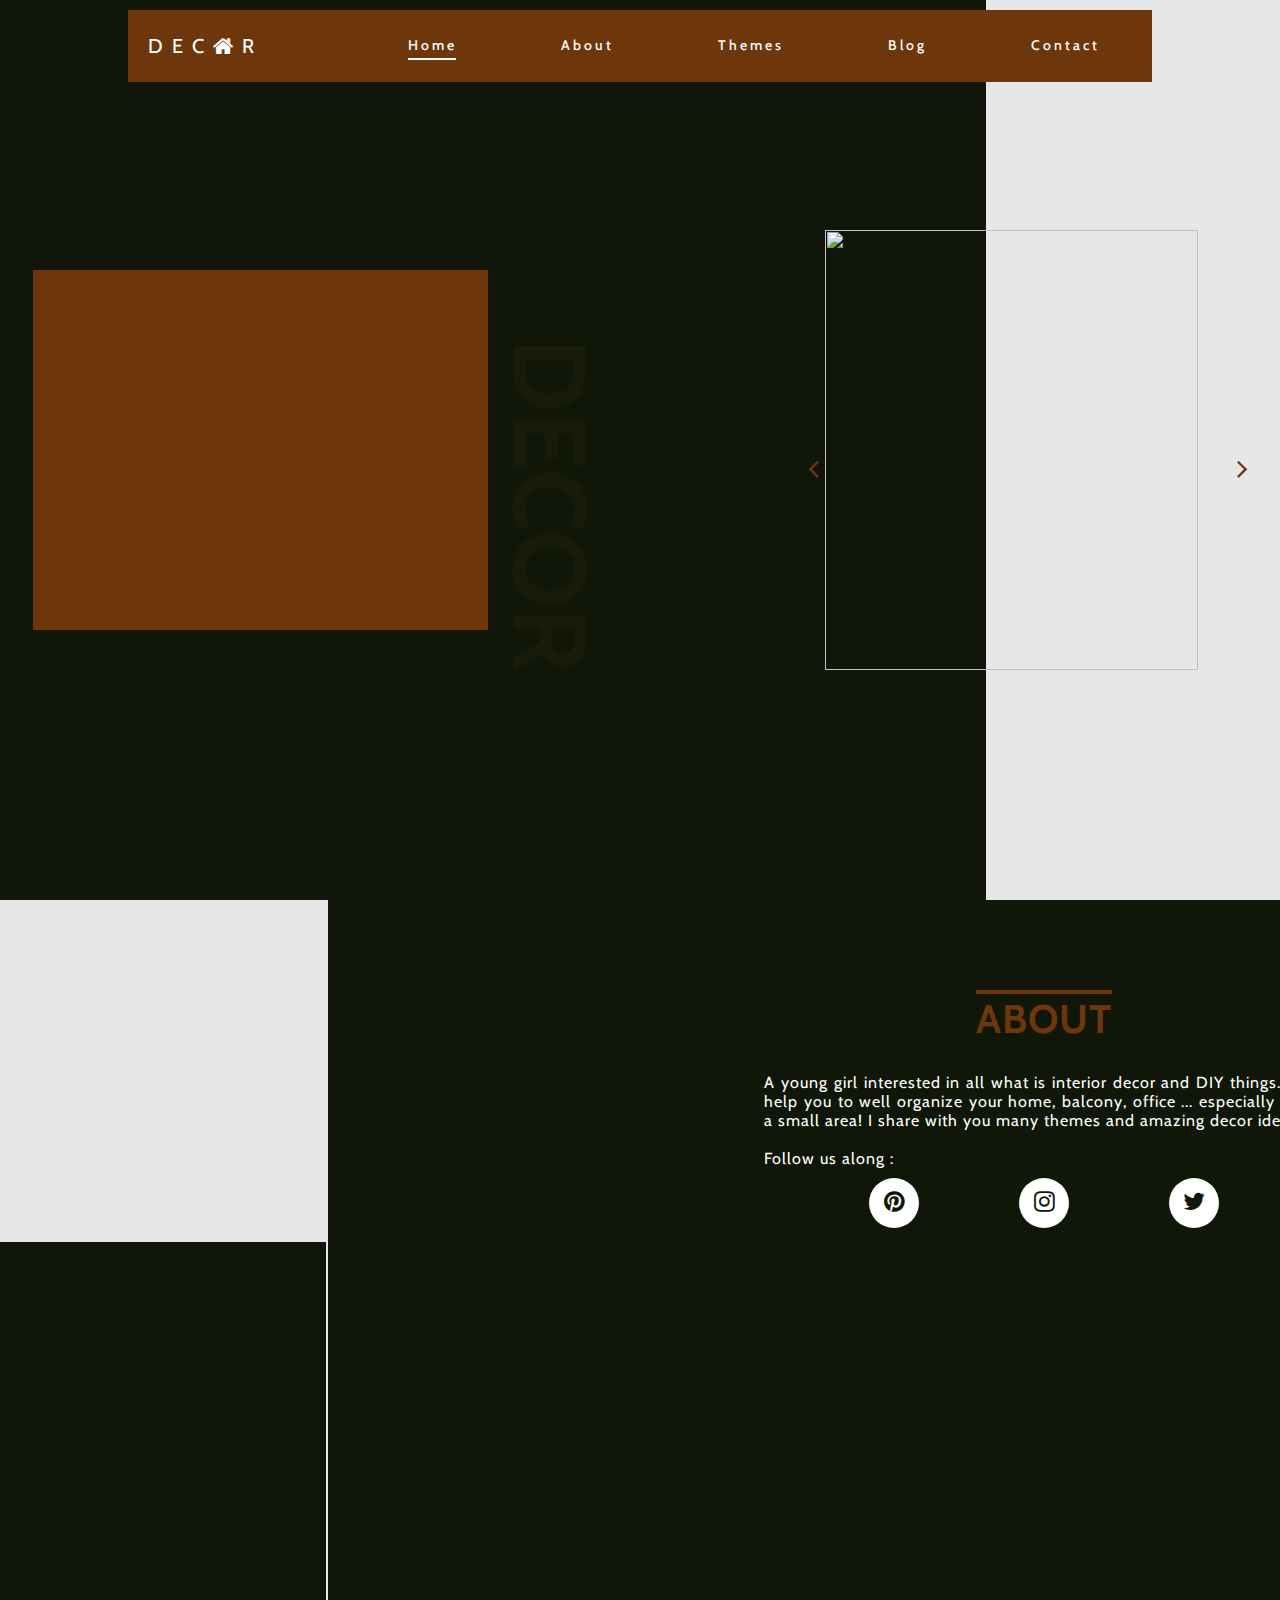
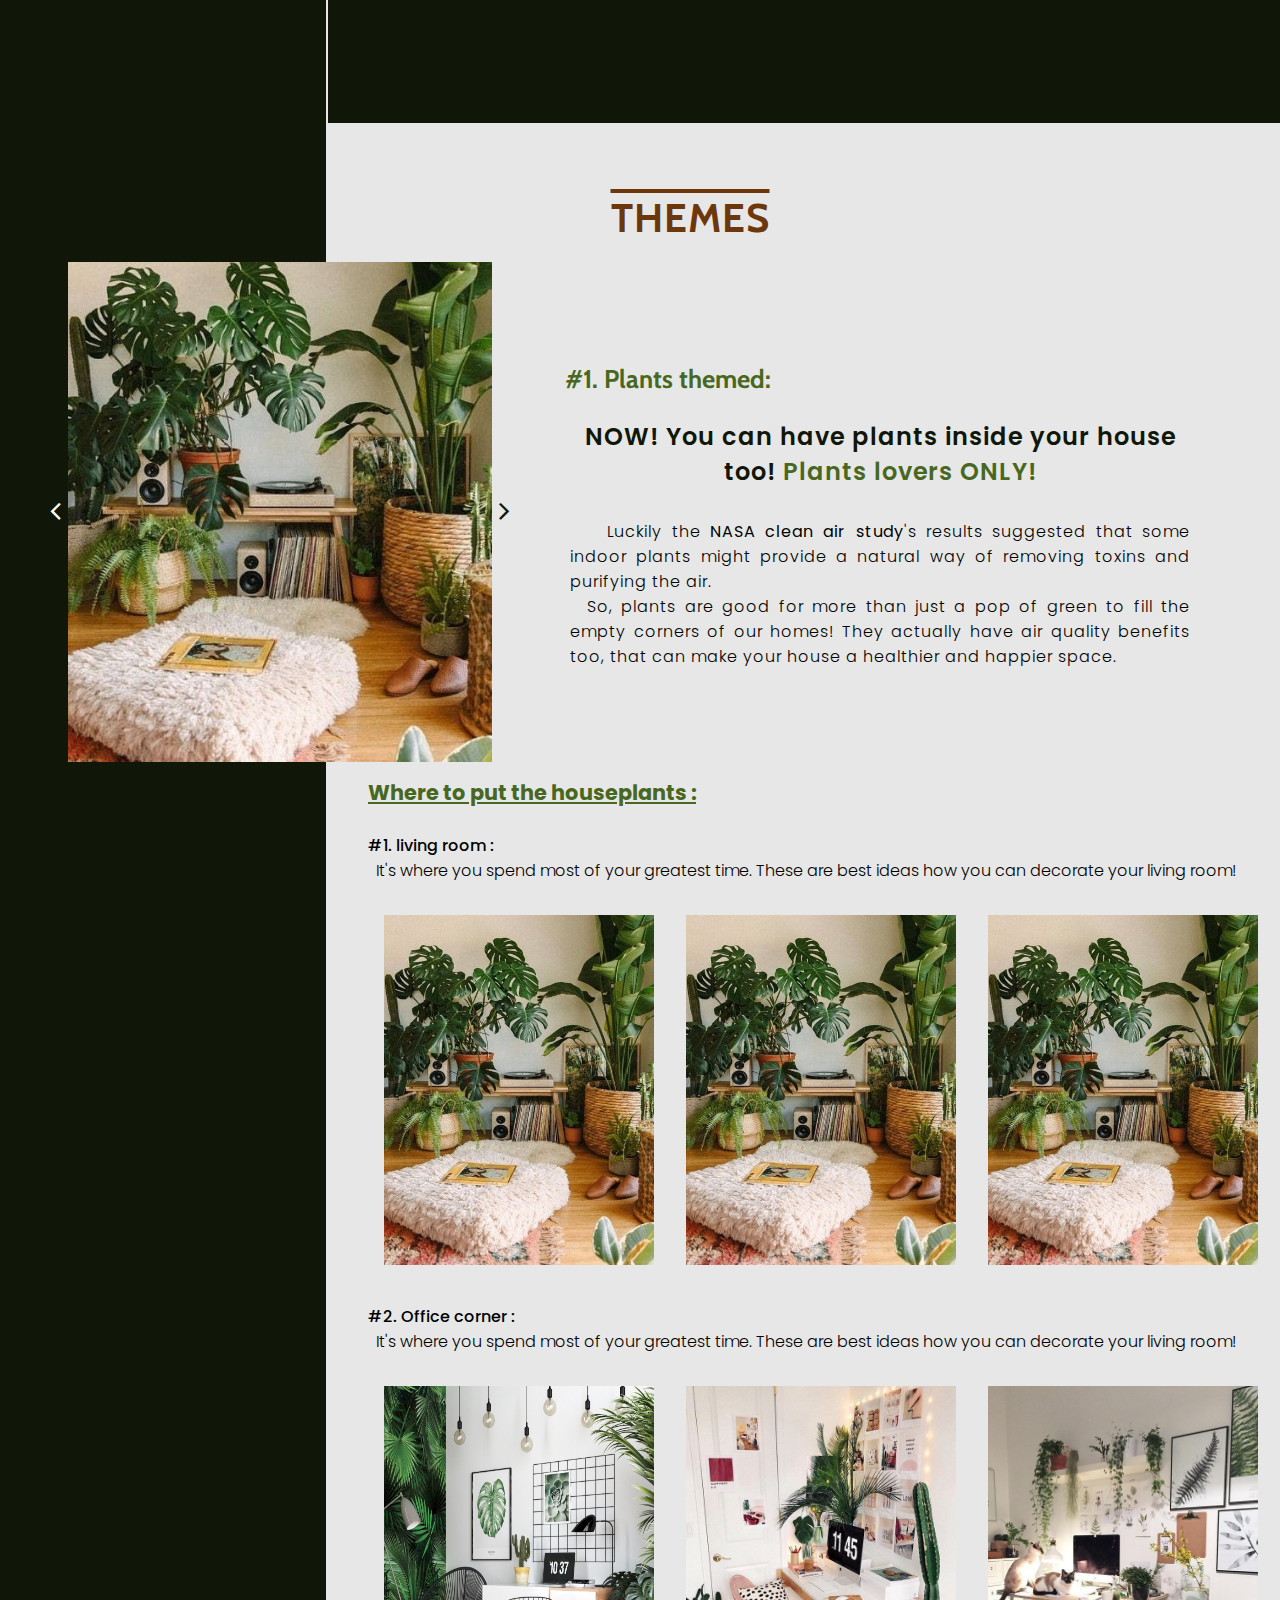
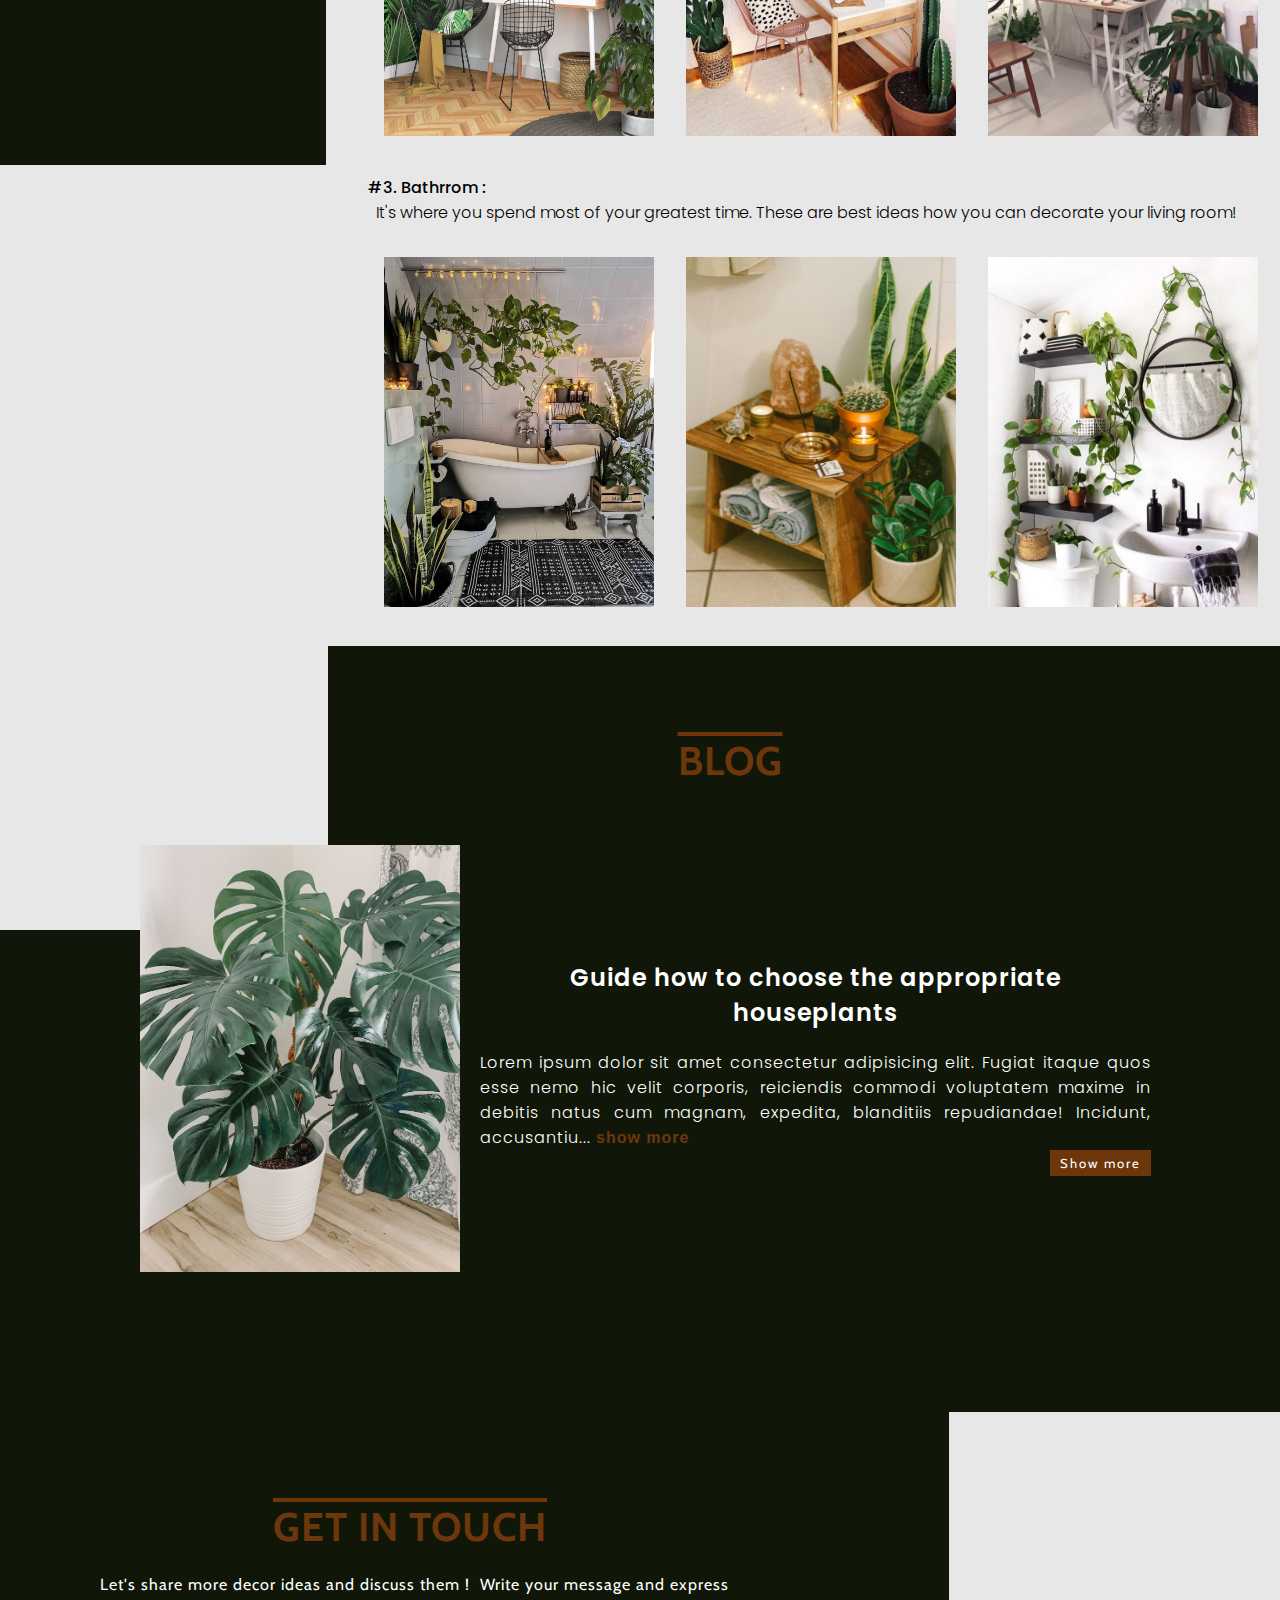
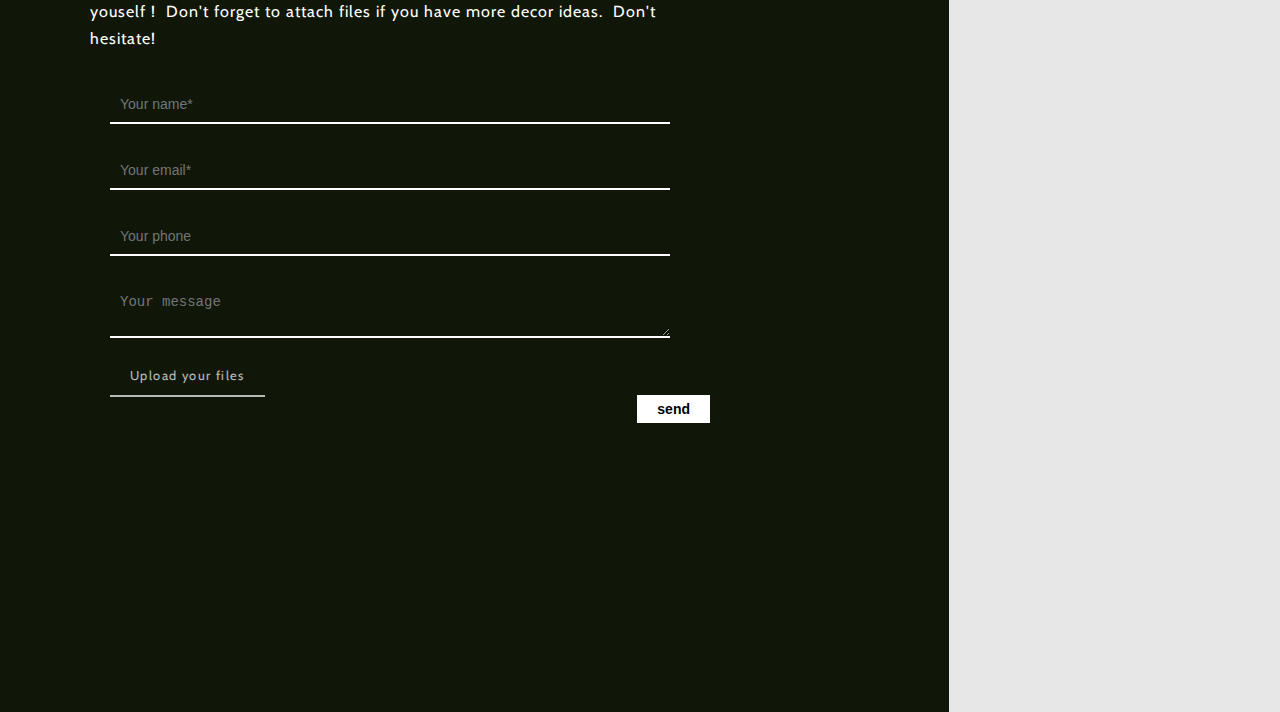
==== index.html @ 808f3af0 "new-sec" ====
<!DOCTYPE html>
<html>
    <head>
        <title>Decor it.</title>
        <meta name="viewport" content="width=devie-width, initial-scale=1">
        <link rel="stylesheet" type="text/css" href="style.css">
        <link href="https://fonts.googleapis.com/css?family=Pacifico&display=swap" rel="stylesheet">
        <script src="https://kit.fontawesome.com/a076d05399.js"></script>
        <script src="https://cdnjs.cloudflare.com/ajax/libs/jquery/3.5.1/jquery.min.js"></script>
        <link rel="stylesheet" href="https://cdnjs.cloudflare.com/ajax/libs/font-awesome/4.7.0/css/font-awesome.min.css">
      	<script src="https://unpkg.com/scrollreveal"></script>
    </head>
    <body>
      <header class="animate-top">
        <a href="index.html" class="logo">DEC<span class="fa fa-home logo2"></span>R</a>
        
        <div id="nav-bar" class="navbar">
            <ul onclick="fonction()">
                <li><a class="underlined activee" href="#home">Home</a></li>
                <li><a class="underlined" href="#about">About</a></li>
                <li><a class="underlined" href="#themes">Themes</a></li>
                <li><a class="underlined" href="#blog">Blog</a></li>
                <li><a class="underlined" href="#contact">Contact</a></li>
            </ul>
		</div>
		<div class="toggle" id="Menu" onclick="toggle()">
            <span class="one"></span>
            <span class="two"></span>
            <span class="three"></span>
            <span class="four"></span>
        </div>
    </header>
        <div class="home" id="home">
          <div class="conntainer">
            <div class="line1 line-left"></div>
        <h2 class="sub-headline"><span class="first-letter">D</span>ecor place !</span></h2>
        <div class="headline-description"><br>
          <div class="single-animation">
            <h5>Home decor | Decor Ideas</h5>
            <a href="#contact" class="bbtn cta-btn">Contact us </a>
          </div>
        </div><div class="line line-right"></div>
      </div>
          
      
      <div class="images" id="img-slider">
        <img src="images-gold/image0.jpg" alt="" class="active">
        <img src="images-gold/image1.jpg" alt="">
        <img src="images-gold/image2.jpg" alt="">
        <img src="images-gold/image3.jpg" alt="">
        <img src="images-gold/image4.jpg" alt="">
        <img src="images-gold/image5.jpg" alt="">
        <img src="images-gold/image6.jpg" alt="">
      <div class="icons">
        <ul class="NextPrev">
          <li><a href="#" onclick="nextImg();"><i class="left fa fa-angle-left" aria-hidden="true"></i></a></li>
          <li><a href="#" onclick=" PrevImg();"><i class="right fa fa-angle-right" aria-hidden="true"></i></a></li>
        </ul>
      </div>
      </div>
    </div>

    <!--About-->
    <section class="about" id="about">
      <div class="image animate-left"></div>
      <div class="Content">
          <h2 class="heading">About</h2>
          <p class="text">A young girl interested in all what is interior decor and DIY things. I can help you to well organize your home, balcony, office ...
            especially if it is a small area! I share with you many themes and amazing decor ideas. <br> <br> Follow us along :</p>
      
            <div class="social-media">
              <li><a href="https://www.pinterest.com/nouhailabrg/"><i class="fa fa-pinterest" aria-hidden="true"></i></a></li>
              <li><a href="https://www.instagram.com/dahaappy/"><i class="fa fa-instagram" aria-hidden="true"></i></a></li>
              <li><a href="https://twitter.com/NBerreguig"><i class="fa fa-twitter" aria-hidden="true"></i></a></li>
           </div></div>
    </section>

    
    <section class="theme" id="themes">
      <h2 class="heading">Themes</h2>
      <div class="firsttheme">
      <div class="images" id="imageslider">
        <img src="plants/plant0.jpg" alt="" class="active mySlides">
        <img src="plants/plant1.jpg" alt="" class=" mySlides">
        <img src="plants/plant2.jpg" alt="" class=" mySlides">
        <img src="plants/plant3.jpg" alt="" class=" mySlides">
        <img src="plants/plant4.jpg" alt="" class=" mySlides">
        <img src="plants/plant5.jpg" alt="" class=" mySlides">
        <img src="plants/plant6.jpg" alt="" class=" mySlides">
        <img src="plants/plant7.jpg" alt="" class=" mySlides">
        <img src="plants/plant9.jpg" alt="" class=" mySlides">
        <img src="plants/plant13.jpg" alt="" class=" mySlides">
        <div class="icon">
          <ul class="Next-Prev">
            <li><a  onclick="plusDivs(-1)" ><i class="left fa fa-angle-left"></i></a></li>
            <li><a onclick=" plusDivs(1)"><i class="right fa fa-angle-right"></i></a></li>
          </ul>
        </div>
      </div>
      <div class="Coontent">
        <h1 class="subtitle1" style="padding: 5px; width: 34%; color: #486821; font-size: 1.6rem;">#1. Plants themed:</h1>
        <h2 class="subtitle">NOW! You can have plants inside your house too!<span style=" color: #486821;" class="plant"> Plants lovers ONLY!</span></h2>
          <p class="text">&#160;&#160;&#160; Luckily the <strong>NASA clean air study</strong>'s results suggested that some indoor plants might provide a natural way
             of removing toxins and purifying the air. <br>
            &#160; So, plants are good for more than just a pop of green to fill the empty corners of our homes!
            They actually have air quality benefits too, that can make your house a healthier and happier space.
          </p>
            <ul class="plantlist"><br><br> <strong style="color: #486821; text-decoration: underline; font-size: 1.3rem;"> Where to put the houseplants :</strong>
              <li><br>#1. living room : <br> 
                <span style="font-weight: 300;">&#160; It's where you spend most of your greatest time. These are best ideas how you can decorate your living room!<br></span>
                <div class="lroom ">
                  <div class="lroom1">
                    <a href=""><img src="plants/plant0.jpg" style="width: 270px; height: 350px;"></a>            
                  </div>
                  <div class="lroom2">
                    <a href=""><img src="plants/plant0.jpg" style="width: 270px; height: 350px;"></a>            
                  </div>
                  <div class="lroom3">
                    <a href=""><img src="plants/plant0.jpg" style="width: 270px; height: 350px;"></a>            
                  </div>
              </div>
              </li>
              <li>#2. Office corner : <br>
                <span style="font-weight: 300;">&#160; It's where you spend most of your greatest time. These are best ideas how you can decorate your living room!<br></span>
                <div class="oroom ">
                  <div class="lroom1">
                    <a href="office/office0.jpg"><img src="office/office0.jpg" style="width: 270px; height: 350px;"></a>            
                  </div>
                  <div class="lroom2">
                    <a href="office/office1.jpg"><img src="office/office1.jpg" style="width: 270px; height: 350px;"></a>            
                  </div>
                  <div class="lroom3">
                    <a href="office/office2.jpg"><img src="office/office2.jpg" style="width: 270px; height: 350px;"></a>            
                  </div>
              </div>
              </li>
              <li>#3. Bathrrom : <br>
                <span style="font-weight: 300;">&#160; It's where you spend most of your greatest time. These are best ideas how you can decorate your living room!<br></span>
                <div class="broom ">
                  <div class="lroom1">
                    <a href=""><img src="broom/broom0.jpg" style="width: 270px; height: 350px;"></a>            
                  </div>
                  <div class="lroom2">
                    <a href=""><img src="broom/broom1.jpg" style="width: 270px; height: 350px;"></a>            
                  </div>
                  <div class="lroom3">
                    <a href=""><img src="broom/broom2.png" style="width: 270px; height: 350px;"></a>            
                  </div>
               </div>
              </li>
            </ul>
           </div>
           <div class="image animate-right"></div></div>
    </section>

    <section class="blog" id="blog">
      <h2 class="heading">Blog</h2>
      
        <div class="containerr">
        
        <div class="contentt animate-left">			
          <img src="plants/plant-bg.jpg" alt="IMAGE" class="img-responsive">
        </div>
          <div class="blogtxt">
            <h1 class="subtitle" style="color: white; left:0;">Guide how to choose the appropriate houseplants</h1>
          <h4> Lorem ipsum dolor sit amet consectetur adipisicing elit. Fugiat itaque quos esse nemo hic velit corporis, reiciendis commodi voluptatem maxime in
             debitis natus cum magnam, expedita, blanditiis repudiandae! Incidunt, accusantiu... <a class="sent" onclick="popup()" style="font-weight: 800;">show more</a> </h4>
             <a class="boutton" href="#blog" onclick="popup()" id="showmore">Show more</a>
            </div>
      </div>
      <div class="modal-bg">
      <div id="popup">
        <div class="section-subtitle1">Choose the best houseplants</div>		
        <img src="plants/plant-bg.jpg" alt="IMAGE" class="popup-img">
        <p>Lorem ipsum dolor sit amet, consectetur adipisicing elit. Nihil repudiandae minus reiciendis illum quaerat odio totam sint distinctio similique aut.</p><br>
        <a class="boutton modal-close" href="#blog" onclick="popup()">CLOSE</a>
      </div></div>       
    </section>


    <section class="contact" id="contact">
      <div class="content">
          <h2 class="heading">Get in touch</h2>
          <span class="fileTxt">Let's share more decor ideas and discuss them !&#160; Write your message and express youself ! &#160;Don't forget to attach files if you have more decor ideas.&#160;&#160;Don't hesitate! </span>
          <form class="contact-form" action="index.html" method="POST">
            <input type="text" class="contact-form-text" placeholder="Your name*" required>
            <input type="email" class="contact-form-text" placeholder="Your email*" required>
            <input type="tel" class="contact-form-text" placeholder="Your phone">
            <textarea class="contact-form-text" placeholder="Your message" required></textarea>
            <input type="file" class="btnn" required>
            <a href="#0" class="btn btn-info btn-sm remove">
            <span class="glyphicon glyphicon-upload"></span> Upload your files</a>
            <input type="submit" class="contact-form-btn" value="send">
          </form></div>
      <div class="image animate-right"></div>
    </section>


    <script src=script.js></script>      
    </body>    
</html>
---- style.css ----
@import url('https:////fonts.googleapis.com/css2?family=Poppins:wght@300;400;500;600;700&display=swap');
@import url('https://fonts.googleapis.com/css2?family=Changa&display=swap');
@import url('https://fonts.googleapis.com/css2?family=Meddon&display=swap');
@import url("https://fonts.googleapis.com/css?family=Cabin|Herr+Von+Muellerhoff|Source+Sans+Pro:400,900&display=swap");
*{
    padding: 0;
    margin: 0;
    text-decoration: none;
    list-style: none;
}
:root{
    --main-font-color: white;
    --dark-color:#101708;
    --secondary-font-color:#6d370b ;
}
body{
    background-color: var(--dark-color);
    overflow-x: hidden;
    font-family: 'Cabin',sans-serif;
    color: white;
}

header{
z-index: 1500;
position: fixed;
width: 80%;
display: flex;
justify-content: space-between;
align-items: center;
background-color: var(--secondary-font-color);
height: 8vh;
top: 10px;
left: 10%;
}
header .logo{
  text-align: center;
  margin-left: 20px;
  cursor: pointer;
  color: white;
  text-transform: uppercase;
  letter-spacing: 9px;
  padding-right: 50px;
  display: flex;
  font-size: 20px;
}
header .logo .fa{
  text-align: center;
  color: #fff;
  letter-spacing: 9px;
  display: flex;
  font-size: 22px;
  align-items: center;
  animation: spin 2s infinite;
}
header .toggle{
  visibility: hidden;
  display: none;
}
header .toggle span{
    position: absolute;
    width: 50px;
    height: 3px;
    transition: 0.3s;
  }
  header .toggle .one{
  width: 15px;
  background: white;
  }
  header .toggle .three{
      background:  black;
      width: 25px;
      }
  header .toggle .four{
    width: 40px;
    background-color: white;
  }
header .toggle .one{
    top: 0;
}
header .toggle .two,header .toggle .three{
    top: 16px;
}
header .toggle .four{
    top: 30px;
}
header .active .one,header .active .four{
    display: none;
}
header .active .two{
    transform:rotate(45deg);
    background: white;
}
header .active .three{
    width: 50px;
    transform:rotate(-45deg);
    background: white;
}

.navbar.active{
  transform:scale(1)
}
.navbar ul{
position: relative;
display: flex;
width: 100%;
justify-content: space-around;
padding-right: 20px;
}
.navbar ul li a{
position: relative;
color: white;
text-decoration: none;
letter-spacing: 3px;
font-size: 14px;
display: block;
font-weight: 500;
justify-content: space-around;
padding: 0 50px;
  
}
.underlined {
color: var(--secondary-font-color);
line-height: 1.8;
text-decoration: none;
background-image: linear-gradient(to right var(--secondary-font-color) 0, var(--secondary-font-color) 100%);
background-position: 50% 1.2em;
background-size: 0 50%;
background-repeat: no-repeat;
transition: .5s;
}
.underlined:hover {
background-size: 50% 100%;
background-position: 45% 0%;
transition: .5s;
color: var(--secondary-font-color);
background-image: linear-gradient(to right, white 0, white 100%);
}
.activee {
  position: relative;
}

.activee::before {
  content: " ";
  position: absolute;
  width: 48px;
  height: 1.5px;
  background-color: #fff;
  bottom: -1px;
  animation: scale 2s forwards;
}

/*home*/
.home {
    width: 100%;
    height: 100vh;
    background-size: cover;
    display: flex;
    align-items: center;
    justify-content: center;
}

.home:after{
  content: '';
  position: absolute;
  top: 0;
  right: 0;
  width: 23%;
  height: 100%;
  background: rgb(231, 231, 231);
  z-index: -2;
}

.home:before{
  content: 'DECOR';
  position: absolute;
  bottom: 37%;
  transform: rotate(90deg);
  font-size: 8vw;
  right: 44%;
  z-index: -2;
  font-weight: 700;
  color: var(--secondary-font-color);
  opacity: .1;
  animation: spiny 3s forwards;
}

.conntainer{
  background-color: var(--secondary-font-color);
  padding-left: 90px;
  padding-right: 90px;
  height: 40vh;
}

.sub-headline {
    font-size: 2.5rem;
    font-weight: 100;
    line-height: 0.5;
    letter-spacing: 2px;
    opacity: 0;
    animation: fadeDown 1s forwards;
    animation-delay: 0.5s;
    text-align: center;
}
  
.first-letter {
  color: beige;
  font-size: 5.3rem;
  text-transform: uppercase;
  font-family: "Herr Von Muellerhoff", cursive;
  font-weight: 600;
}

.line, .line1 {
    width: 100%;
    height: 0.2rem;
    background-color: white;
    position: relative;
    opacity: 0;
    animation: right .2s forwards;
    animation-delay: 2s; 
    margin-bottom: 35px;
    margin-top: 30px;
}
  
.single-animation {
  opacity: 0;
  animation: fadeUp 1s forwards;
  animation-delay: 1.5s;
}

.headline-description h5 {
    display: flex;
    align-items: center;
    justify-content: center;
    color: white;
    font-size: .8rem;
    font-weight: 100;
    text-transform: uppercase;
    margin-bottom: .5rem;
    letter-spacing: 3px;
    margin-right: -3px;
}

.bbtn {
    display: inline-block;
    text-transform: uppercase;
    letter-spacing: 2px;
    margin-right: 2px;
}

.cta-btn {
    display: flex;
    align-content: center;
    justify-content: center;
    font-weight: 600;
    font-size: .8rem;
    background-color: white;
    padding: .5rem .3rem;
    color: var(--body-font-color);
    border-radius: 0.2rem;
    transition: background-color 0.5sec;
    color: var(--dark-color);
}
  
.cta-btn:hover,
.cta-btn:focus {
    color: var(--secondary-font-color);
    background-color: var(--dark-color);
}

.home .images{
  position: relative;
  width: 440px;
  height: 440px;
  margin-left: 20rem;
  animation:fadeUp 2s forwards ;
}
.home .images img{
  display: none;
  position: absolute;
  top: 0;
  left: 4%;
  width: 92%;
  height: 100%;
  object-fit: cover;
  transition: 0.5s;
}
.home .images .active{
  display: block;
}
.icons .NextPrev{
 position: relative;
 display: flex;
 margin-top: 50%;
 justify-content: space-between;
}
.icons .NextPrev  li{
  font-size: 30px;
  list-style: none;
  cursor: pointer;
}
.icons .NextPrev li  i{
  color: var(--secondary-font-color);
}
.icons .NextPrev li  .left:hover{
  color: #fff;
}
.icons .NextPrev li  .right:hover{
  color: #000;
}
.icons .NextPrev a li:hover{
  opacity: 0.5;
}
.icons .NextPrev li  .right{
  animation: rightx 2s infinite;
}
.icons .NextPrev li  .left{
  animation: leftx 2s infinite;
}
@media screen and (max-width:768px){
  body{
    overflow-x: hidden;
  }
  header{
    position: fixed;
    z-index: 1500;
    width: 100%;
    left: 0;
  }
  .underlined:hover{
    background-size: 0 0;
  }
  header .logo{
    font-size: 1.4rem;
    margin-left: 30px;
  }
  header .toggle{
      display: block;
      padding: 20px;
      position: fixed;
      width: 40px;
      right: 0;
      cursor: pointer;
      z-index: 1000;
      visibility: visible;
    }
  .navbar ul{
    position: relative;
    list-style: none;
    text-align: center;
    display: block;
  }
  .navbar{
    position: fixed;
    top: 50px;left: 0;right: 0;bottom: 0;
    background: var(--dark-color);
    opacity: 1;
    z-index: 1500;
    display: flex;
    justify-content: center;
    align-items: center;
    overflow-y: auto;
    transition: 0.6s;
    transform:scale(0);
    width: 100%;
    min-height: 112vh;
}
  .navbar ul li a{
    position: relative;
    text-decoration: none;
    font-size: 30px;
    padding: 25px 10px;
    color: white;
    font-weight: 700;
    text-transform: uppercase;
    display: inline-block;
}
  .navbar ul li a:before{
    content: '';
    position: absolute;
    top: 50%;
    left: 0;
    width: 100%;
    height: 30%;
    background: var(--secondary-font-color);
    transform: translateY(-10%) scaleY(0);
    transform-origin: right;
    transition:0.5s transform;
    z-index: -1;
}
  .navbar ul li a:hover:before{
    transform: translateY(-50%) scaleX(1);
    transform-origin: left;
    transition:0.5s transform;
}
  .home:before,.home:after{
  display: none;
  }
  .home{
    flex-direction: column;
    width: 100%;
    height: 120vh;
    padding: 60px;
  }
  .home .conntainer{
    background-color: transparent;
    justify-content: center;
    position: relative;
    width: 280px;
    max-height: 320px;
  }
  .home .images{
    position: relative;
    width: 100%;
    height: 450px;
    margin-left: 0rem;
 }
 .icons .NextPrev li  .left:hover,.icons .NextPrev li  .right:hover{
  color: #fff;
}
}

/**ABOUT**/

.about{
  position: relative;
  width: 100%;
  display: flex;
  padding: 74px;
}
.about:after{
  content: '';
  position: absolute;
  top: 0;
  left: 0;
  width: 23%;
  height: 100%;
  background: rgb(231, 231, 231);
  z-index: -2;
}

.about .Content{
  width: 50%;
  background: transparent;
  z-index: 1000;
  padding: 20px;
}
.heading{
  color: var(--secondary-font-color);
  font-size: 40px;
  font-weight: 800;
  letter-spacing: 1px;
  text-transform: uppercase;
  animation: scale 1s forwards;
  text-align: center;
  margin-bottom: 20px;
  text-decoration: overline;
}
.text{
  color: #fff;
  font-size: 16px;
  font-weight: 300;
  letter-spacing: 1px;
  text-align: justify;
  padding: 10px;
}
.border{
  content: '';
  width: 30%;
  height: 2px;
  background-color: #fff;
  margin-bottom: 20px;
  margin-top:-10px;
  position: relative;
  margin-left: 38vh;
}
.about .image{
  width: 70vh;
  background-image: url(images-gold/about.jpg);
  background-size: cover;
  background-position: center;
  margin-right: 90px;
  height: 75vh;
  z-index: 1;
}

.social-media {
  display: flex;
  position: relative;
  justify-content: center;
}
.social-media li a{
   height: 50px;
   width: 50px; 
   text-align: center;
   line-height: 50px;
   font-size: 20px;
   margin: 0 50px 90px;
   display: block;
   border-radius: 50%;
   position: relative;
   overflow: hidden;
   cursor: pointer;
   z-index: 1;
   background-color: white;
}
.social-media li a .fa{
  position: relative;
  color: var(--dark-color);
  transition: .5s;
  z-index: 3;
  font-size: 1.5rem;
}
.social-media li a:hover .fa{
  transform: rotateY(360deg);
  color: var(--secondary-font-color);
}
.social-media  li a:hover:before{
  top: 0;
}

@media (max-width:991px){
  .about{
    flex-direction: column;
    width: 100%;
    height: 100%;
    padding: 60px;
  }
  .about .Content{
      width: 100%;
      min-height: 400px;
      z-index: 1;
      padding: 3px;
  }
  .about .image{
    display: none;
    visibility: hidden;
  }
  .about:after{
    content: '';
    position: absolute;
    width: 100%;
    background: url(images-gold/about.jpg);
    z-index: -2;
    opacity: .2;
  }
  .border{
    margin: 0 0 10px 12vh;
    width: 35vh;
  }
  .social-media{
    justify-content: center;
    top: 2rem;
  }
}

/**First Theme**/

.theme{
  width: 100%;
  height: 100%;
  padding: 70px 20px 0 50px;
  background-color: rgb(231, 231, 231);
}
.firsttheme {
  display: flex;
}

.Coontent{
  padding: 6rem 50px 0 50px;
  width: 50%;
  align-items: center;
  justify-content: center;
}

.theme:after{
  content: '';
  position: absolute;
  width: 25.5%;
  height: 132.65rem;
  top: 77.65rem;
  left: 0;
  background: var(--dark-color);
  z-index: 1;
}

.subtitle{
  text-align: center;
  font-size: 1.5rem;
  font-weight: 600;
  color: var(--dark-color);
  font-family: 'Poppins',sans-serif;
  letter-spacing: 1px;
  padding: 20px;
}

.Coontent .text{
  color: #000;
  font-size: 1rem;
  font-weight: 300;
  text-align: justify;
  font-family: 'Poppins',sans-serif;
}

.Coontent .plantlist{
  width: 150%;
  color: #000;
  font-size: 1rem;
  font-weight: 500;
  text-align: justify;
  font-family: 'Poppins',sans-serif;
  margin-top: 3rem;
  margin-left: -12rem;
}
.Coontent .plantlist .lroom, .oroom, .broom{
  display: flex;
  margin: 2rem 0 2rem 1rem;
}


.Coontent .plantlist .lroom a{
  margin-right: 2rem;
  
}
.Coontent .plantlist .oroom a{
  margin-right: 2rem;
}
.Coontent .plantlist .broom a{
  margin-right: 2rem;
}

.firsttheme .images{
  position: relative;
  width: 460px;
  height: 500px;
  z-index: 2;
  animation:fadeUp 2s forwards ;
}
.firsttheme .images img{
  display: none;
  position: absolute;
  top: 0;
  left: 4%;
  width: 92%;
  height: 100%;
  object-fit: cover;
  transition: 0.5s;
}
.firsttheme .images .active{
  display: block;
}
.firsttheme .Coontent .heading{
  top: 0;
}
.mySlides {
  display:none;
}

.icon .Next-Prev{
  position: relative;
  display: flex;
  margin-top: 50%;
  justify-content: space-between;
 }
 .icon .Next-Prev  li{
   font-size: 30px;
   list-style: none;
   cursor: pointer;
 }
 .icon li:hover{
   color: #fff;
 }
 .icon li:hover{
   opacity: 0.5;
 }
 .icon li  .right{
   animation: rightx 2s infinite;
   color: #101708;
 }
 .icon li  .left{
   animation: leftx 2s infinite;
 }

@media screen and (max-width:768px){
  .firsttheme{
    flex-direction: column;
    width: 100%;
    height: 120vh;
    padding: 60px;
  }
  .firsttheme .Coontent{
    width: 100%;
  }
  .Coontent .heading{
    display: none;
  }
  .firsttheme:before{
    content: 'Plants theme :';
    position: relative;
    z-index: 1;
    bottom: 2rem;
    color: var(--secondary-font-color);
    font-size: 40px;
    font-weight: 800;
    letter-spacing: 1px;
    text-transform: uppercase;
    animation: scale 1s forwards;
    margin-bottom: 20px;
    text-decoration: overline; 
  }
}

/**Blog**/

.blog{
  width: 100%;
  height: 100%;
  padding: 90px;
}

.blog::before{
  content: '';
  position: absolute;
  width: 25.6%;
  left: 0;
  top: 177.65rem;
  height: 80.5rem;
  background: rgb(231, 231, 231);
  z-index: -2;
}

.containerr{
  align-items: center;
  position: relative;
  transition: 0.5s;
  padding: 20px;
  margin: 0 7rem 10px 10px;
  display: flex;
}
.containerr .contentt{
  position: relative;
  padding: 20px;
  height: 100%;
}
.containerr .contentt img{
  margin-left: auto;
  margin-right: auto;
  display: block;
  width: 20rem;
}
.containerr .blogtxt{
  width: 60%;
}
.containerr .blogtxt h4{
  margin-left: auto;
  margin-right: auto;
  text-align: justify;
  font-size: 1rem;
  width: 100%;
  letter-spacing: 1px;
  font-weight: 300;
  font-family: 'Poppins',sans-serif;
}
.contentt .boutton, .boutton{
  background-color: var(--secondary-font-color);
  padding: 5px 10px;
  color: white;
  transition: all 0.2s ease-out;
  font-size: 13px;
  letter-spacing: 2px;
  float: right;
}
.contentt .boutton:hover, .boutton:hover{
  background-color: white;
  color:var(--dark-color);
  text-decoration: none;
}

 h4, #popup p{
  text-align: left;
  font-size: 14px;
  font-family: 'Changa', sans-serif;
}


#popup{
  
  color: var(--dark-color);
  margin-top: 10%;
  z-index: 1;
  position: fixed;
  left: 50%;
  transform: translate(-50%, -50%);
  max-width: 100%;
  padding: 10px;
  background-color: white;
  visibility: hidden;
  opacity: 1;
  transition: .3s;
}

#popup.active{
  visibility: visible;
  opacity: 1;
  transition: .5s;
  z-index: 1;
}
.popup-img{
  max-width: 80%;
  display: block;
  height: 150px;
  margin-left: auto;
  margin-right: auto;
  margin-bottom: 20px;
}
.sent{
  font-size: 16px;
  font-weight: bold;
  color: var(--secondary-font-color);
  font-family: 'Noto Sans JP', sans-serif;
}
.modal-bg{
  position: fixed;
  width: 100%;
  height: 100%;
  top: 0;left: 0;
  background-color: rgba(0, 0, 0, 0.6);
  display: flex;
  justify-content: center;
  align-items: center;
  visibility: hidden;
  opacity: 0;
  transition: visibility 0sopacity .5s;
}
.bg-active{
  visibility: visible;
  opacity: 1;
  z-index: 1;
}

/**CONTACT**/

.contact{
  position: relative;
  width: 100%;
  display: flex;
  padding: 90px;
}
.contact .content{
  width: 50%;
}
.border1{
  width: 100%;
  height: 3px;
  background:white;
  margin: 3px auto;
  margin-bottom: 20px;
  text-align: center;
}
.borderr{
  width: 250px;
  height: 3px;
  background:white;
  margin: 3px auto;
  margin-bottom: 20px;
  text-align: center;
}
.contact-form{
  max-width: 800px;
  margin: auto;
  padding: 20px 20px;
  overflow: hidden;
  background-size: cover;
}
.contact-form-text{
  margin: 14px 0;
  padding: 20px 40px;
  transition: 0.5s;
  width: 90%;
  background: transparent;
  box-shadow: none;
  border: none;
  outline: none;
  padding: 10px;
  font-size: 14px;
  font-weight: 300;
  color: #fff;
  border-bottom: 2px solid #fff;
}
textarea.contact-fomr-text{
  resize: none;
  height: 120px;
}
.contact-form-btn{
  float: right;
  border: 0;
  background: white;
  color: black;
  padding: 6px 20px;
  cursor: pointer;
  transition: 0.5s;
  font-weight: bold;
  font-size: 14px;
  margin-top: 2.4rem;
}
.contact-form-btn:hover{
  background: var(--secondary-font-color);
  color: white;
}


form .btnn {
  overflow: hidden;
  cursor: pointer;
  position: absolute;
  opacity: 0;
  bottom: 8.4rem;
  cursor: pointer;
  left: 7rem;
  z-index: 10;
  padding: 10px;
  width: 100px;
  background-color: transparent;
}

.btn {
  display: block;
  position: absolute;
  padding: 12px 20px;
  background-color: transparent;
  color: white;
  cursor: pointer;
  font-size: .8rem;
  letter-spacing: 1.4px;
  border-bottom: 2px solid #fff;
  opacity: .7;
}
.btn:hover{
  background-color: white;
  color: var(--secondary-font-color);
  font-weight: 600;
}
.contact .image{
  width: 35%;
  background-image: url(images-gold/contactus.jpg);
  background-size: cover;
  background-position: center;
  margin-left: 20px;
  right: 0;
  height: 80vh;
  z-index: 1;
}
.fileTxt{
  color: #fff;
  font-size: 16px;
  letter-spacing: 1px;
  line-height: 1.7rem;
  text-align: justify;
  padding: 10px;
}
.contact::before{
  content: '';
  position: absolute;
  top: 0;
  right: 0;
  width: 35%;
  height: 100%;
  background: rgb(231, 231, 231);
  z-index: -2;
}

@media screen and (max-width:768px){
  .contact{
    flex-direction: column;
    width: 100%;
    height: 100%;
    padding: 60px;
  }
  .contact .image{
    display: none;
  }
  .contact::before{
    content: '';
    position: absolute;
    width: 100%;
    background: url(images-gold/contactus1.jpg);
    z-index: -2;
    opacity: .2;
  }
  .contact .content{
    width: 100%;
    text-align: left;
    z-index: 1;
    align-items: center;
    justify-content: center;
    padding: 15px;
  }
}

/**ANIMATION**/

@keyframes fadeUp {
    0% {
      transform: translateY(4rem);
    }
    100% {
      opacity: 1;
      transform: translateY(0rem);
    }
  }
  
  @keyframes scale {
    0% {
      transform: scale(2);
    }
    100% {
      transform: rotate(90dg);
    }
  }
  @keyframes grow {
    0% {
      width: 0;
    }
    100% {
      opacity: 1;
      width: initial;
    }
  }
  
  @keyframes spin {
    0% {
      transform: rotate(0);
    }
    100% {
      opacity: 1;
      transform: rotateX(-360deg);
    }
  }

  @keyframes spiny {
    0% {
      transform: rotate(90deg);
    }
    50% {
      opacity: .1;
      transform: rotate(-360deg);
    }
    100%{
      transform: rotate(90deg);
    }
  }
  
  @keyframes fadeDown {
    0% {
      transform: translateY(-1rem);
    }
    100% {
      opacity: 1;
      transform: translateY(0rem);
    }
  }
  @keyframes up {
    0% {
      opacity: 0;
    }
    50% {
      opacity: 1;
    }
    100% {
      opacity: 1;
      transform: translateY(-1rem);
    }
  }

  @keyframes rightx {
    0% {
      opacity: 0;
    }
    50% {
      opacity: 1;
    }
    100% {
      opacity: 1;
      transform: translateX(.3rem);
    }
  }
  @keyframes leftx {
    0% {
      opacity: 0;
    }
    50% {
      opacity: 1;
    }
    100% {
      opacity: 1;
      transform: translateX(-.3rem);
    }
  }

  @keyframes right {
    0% {
      opacity: 0.2;
      transform: translateX(-8rem);
    }
    20% {
      opacity: 1;
      transform: translateX(-6rem);
    }
    40% {
      opacity: 1;
      transform: translateX(-4rem);
    }
    60% {
      opacity: 1;
      transform: translateX(-2rem);
    }
    80% {
      opacity: 1;
      transform: translateX(-1rem);
    }
    100% {
      opacity: 1;
      transform: translateX(0rem);
    }
  }
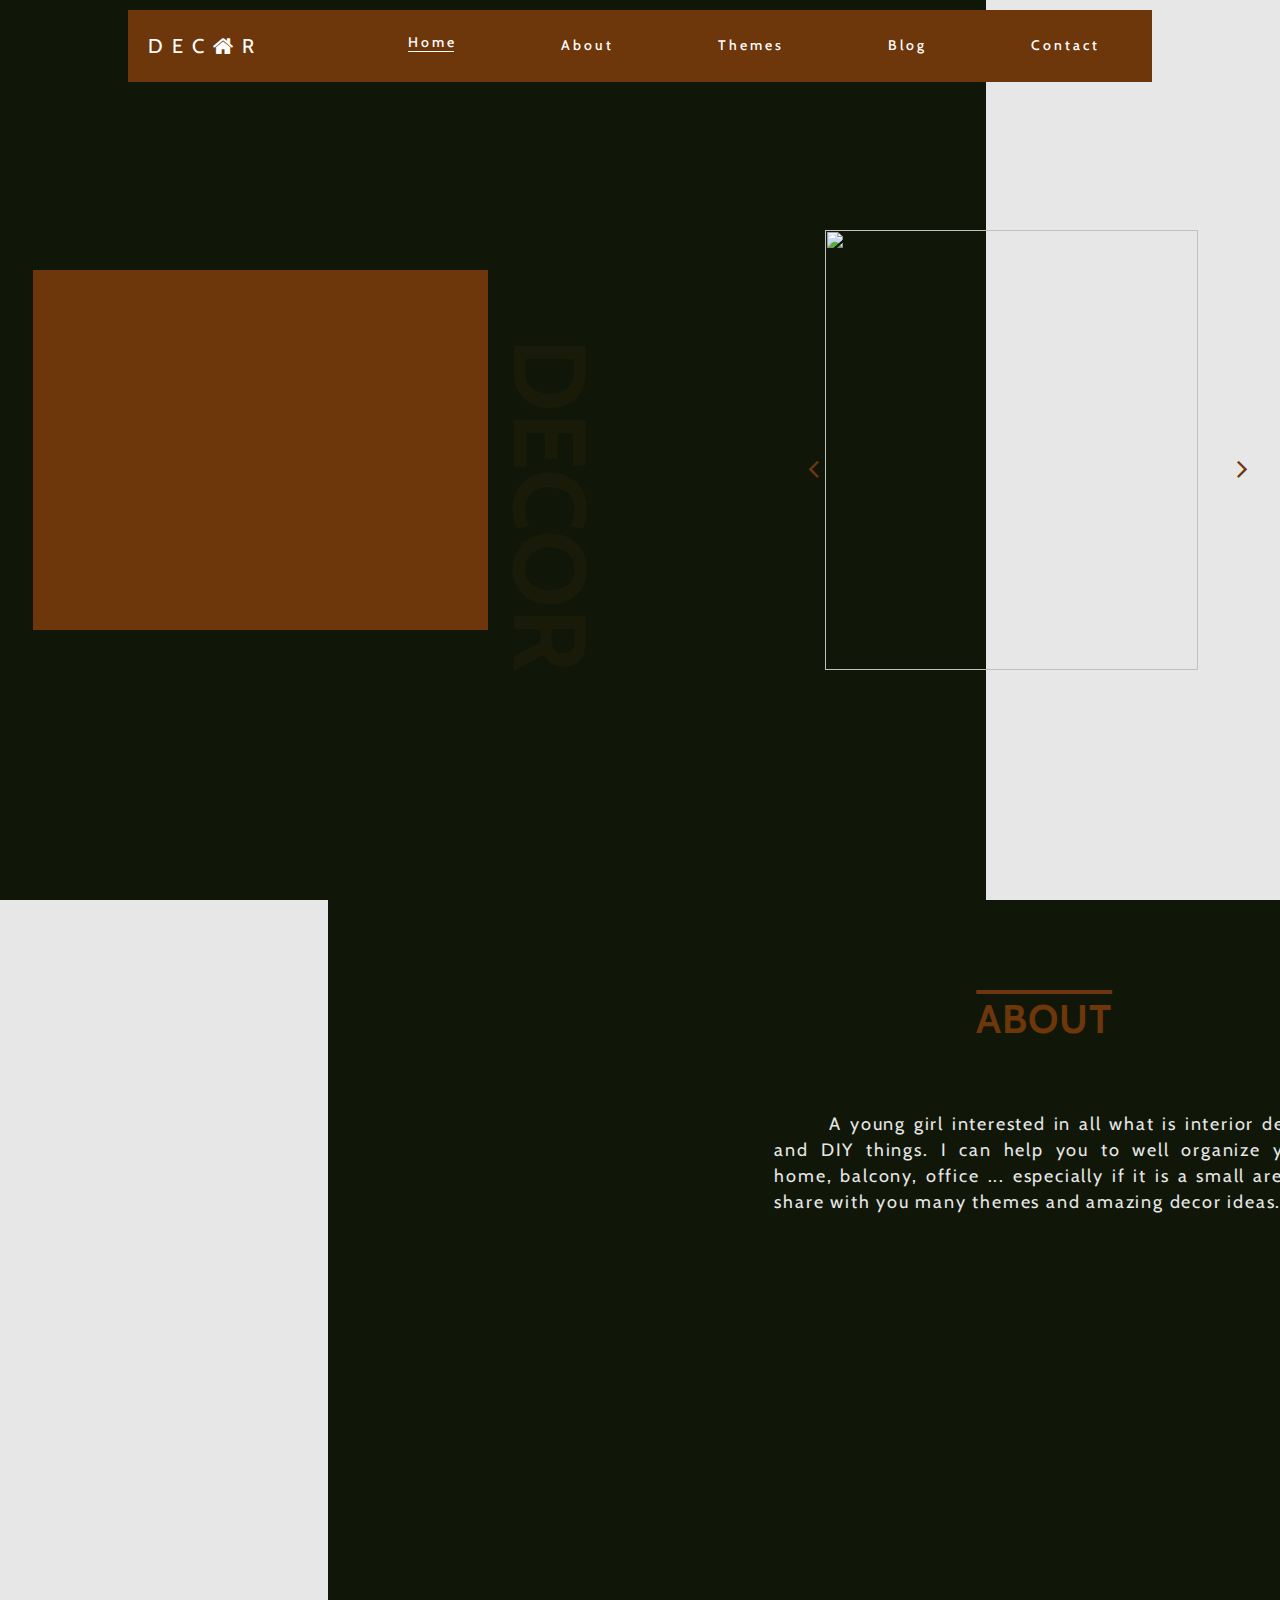
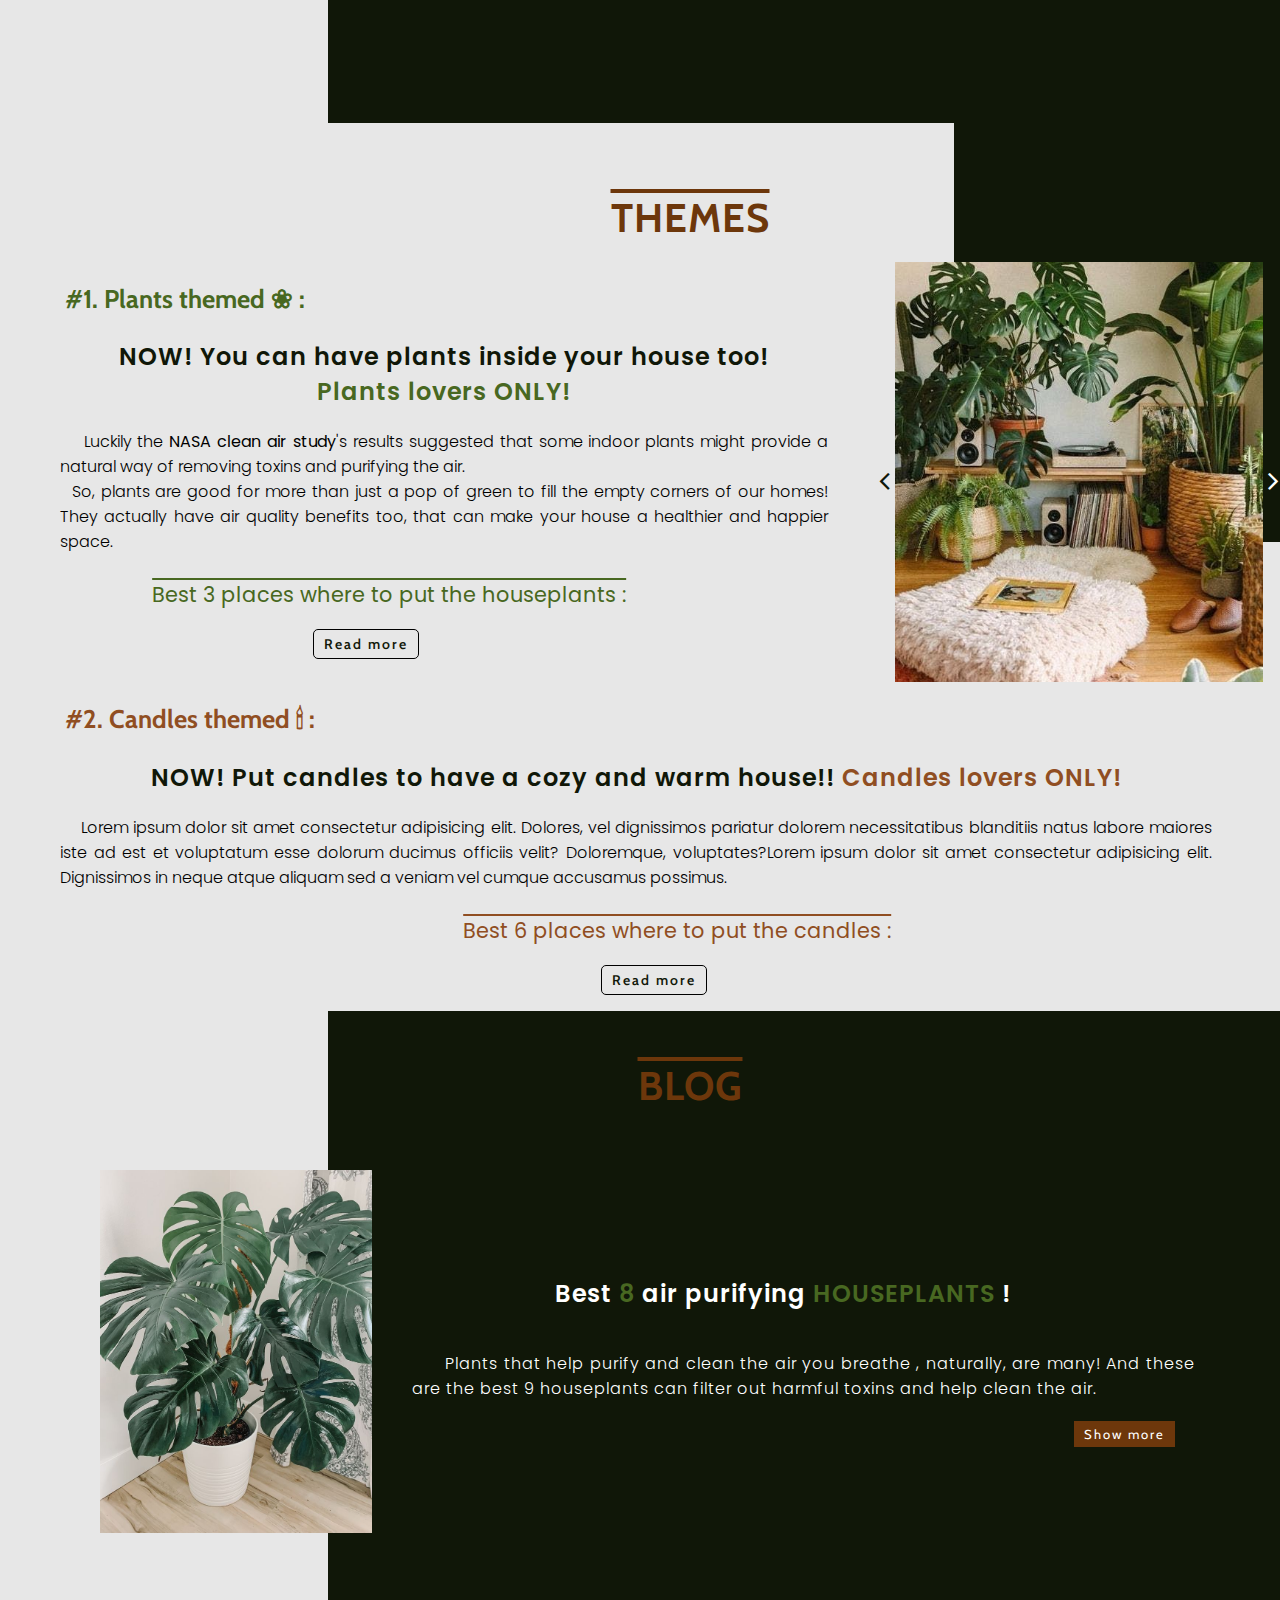
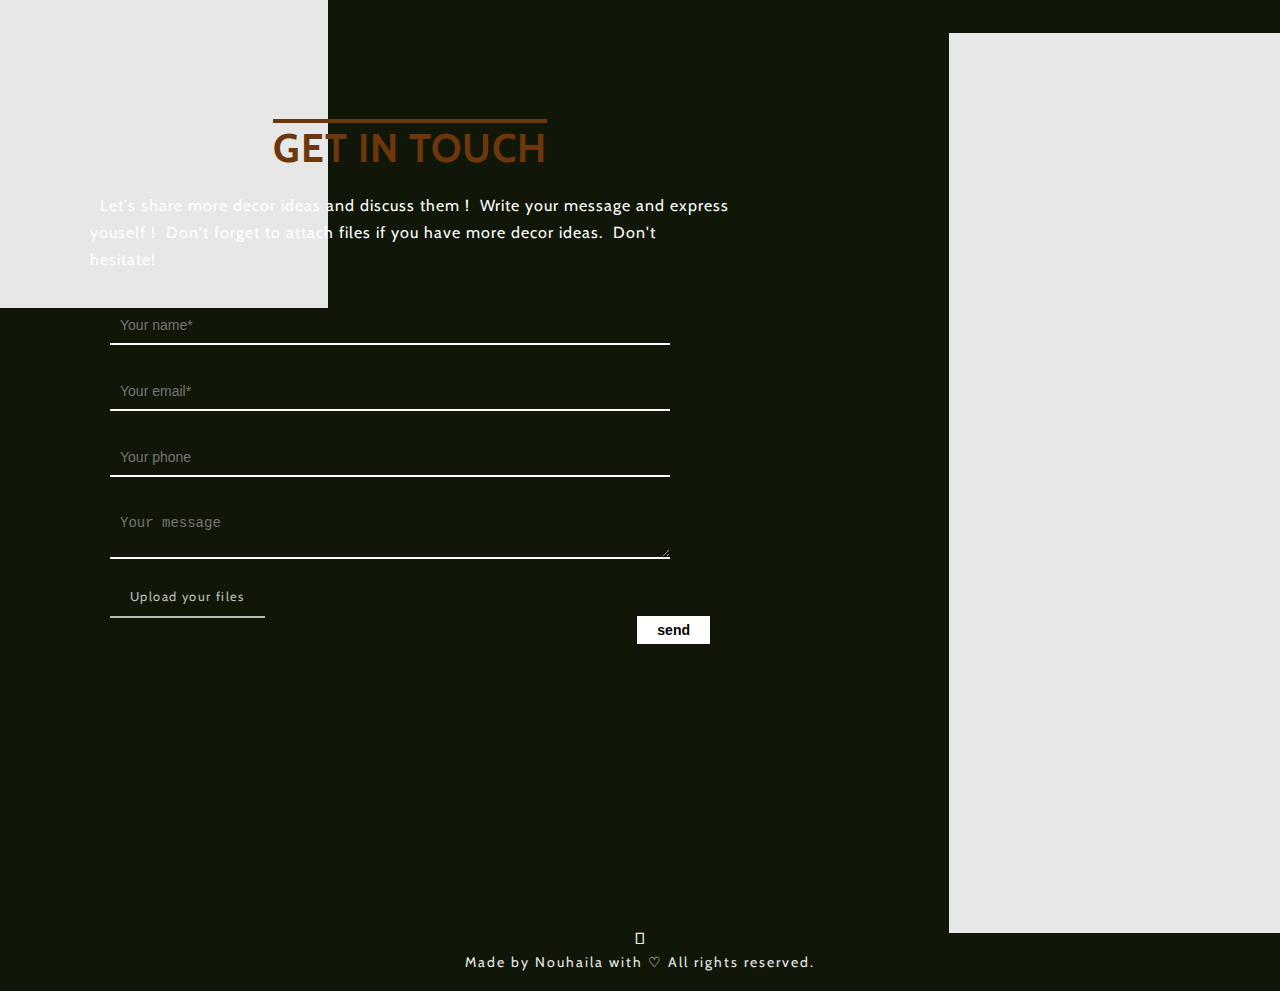
==== commit 86fbd595: "blog-theme" ====
--- a/index.html
+++ b/index.html
@@ -16,7 +16,7 @@
         
         <div id="nav-bar" class="navbar">
             <ul onclick="fonction()">
-                <li><a class="underlined activee" href="#home">Home</a></li>
+                <li><a class="activee" href="#home">Home</a></li>
                 <li><a class="underlined" href="#about">About</a></li>
                 <li><a class="underlined" href="#themes">Themes</a></li>
                 <li><a class="underlined" href="#blog">Blog</a></li>
@@ -65,92 +65,195 @@
       <div class="image animate-left"></div>
       <div class="Content">
           <h2 class="heading">About</h2>
-          <p class="text">A young girl interested in all what is interior decor and DIY things. I can help you to well organize your home, balcony, office ...
-            especially if it is a small area! I share with you many themes and amazing decor ideas. <br> <br> Follow us along :</p>
+          <p class="text">&#160;&#160;&#160; &#160;&#160;&#160;A young girl interested in all what is interior decor and DIY things. I can help you to well organize your home, balcony, office ...
+            especially if it is a small area! I share with you many themes and amazing decor ideas.<!-- <br> <br> Follow us along :</p>
       
             <div class="social-media">
               <li><a href="https://www.pinterest.com/nouhailabrg/"><i class="fa fa-pinterest" aria-hidden="true"></i></a></li>
               <li><a href="https://www.instagram.com/dahaappy/"><i class="fa fa-instagram" aria-hidden="true"></i></a></li>
               <li><a href="https://twitter.com/NBerreguig"><i class="fa fa-twitter" aria-hidden="true"></i></a></li>
-           </div></div>
+           </div>--></div>
     </section>
 
     
     <section class="theme" id="themes">
       <h2 class="heading">Themes</h2>
       <div class="firsttheme">
-      <div class="images" id="imageslider">
-        <img src="plants/plant0.jpg" alt="" class="active mySlides">
-        <img src="plants/plant1.jpg" alt="" class=" mySlides">
-        <img src="plants/plant2.jpg" alt="" class=" mySlides">
-        <img src="plants/plant3.jpg" alt="" class=" mySlides">
-        <img src="plants/plant4.jpg" alt="" class=" mySlides">
-        <img src="plants/plant5.jpg" alt="" class=" mySlides">
-        <img src="plants/plant6.jpg" alt="" class=" mySlides">
-        <img src="plants/plant7.jpg" alt="" class=" mySlides">
-        <img src="plants/plant9.jpg" alt="" class=" mySlides">
-        <img src="plants/plant13.jpg" alt="" class=" mySlides">
-        <div class="icon">
-          <ul class="Next-Prev">
-            <li><a  onclick="plusDivs(-1)" ><i class="left fa fa-angle-left"></i></a></li>
-            <li><a onclick=" plusDivs(1)"><i class="right fa fa-angle-right"></i></a></li>
-          </ul>
-        </div>
-      </div>
       <div class="Coontent">
-        <h1 class="subtitle1" style="padding: 5px; width: 34%; color: #486821; font-size: 1.6rem;">#1. Plants themed:</h1>
+        <h1 class="subtitle1" style="padding: 5px; width: 34%; color: #486821; font-size: 1.6rem;">#1. Plants themed &#10048; :</h1>
         <h2 class="subtitle">NOW! You can have plants inside your house too!<span style=" color: #486821;" class="plant"> Plants lovers ONLY!</span></h2>
           <p class="text">&#160;&#160;&#160; Luckily the <strong>NASA clean air study</strong>'s results suggested that some indoor plants might provide a natural way
              of removing toxins and purifying the air. <br>
             &#160; So, plants are good for more than just a pop of green to fill the empty corners of our homes!
             They actually have air quality benefits too, that can make your house a healthier and happier space.
-          </p>
-            <ul class="plantlist"><br><br> <strong style="color: #486821; text-decoration: underline; font-size: 1.3rem;"> Where to put the houseplants :</strong>
+            <br><br> <strong style="color: #486821; text-decoration: overline; font-size: 1.3rem;margin-left: 12%"> Best 3 places where to put the houseplants :</strong>
+          </p><br>
+            <ul class="plantlist more">
               <li><br>#1. living room : <br> 
                 <span style="font-weight: 300;">&#160; It's where you spend most of your greatest time. These are best ideas how you can decorate your living room!<br></span>
-                <div class="lroom ">
+                <div class="lroom" style="width: 125%;">
                   <div class="lroom1">
-                    <a href=""><img src="plants/plant0.jpg" style="width: 270px; height: 350px;"></a>            
+                    <a href="plants/plant0.jpg" target="_blank"><img src="plants/plant0.jpg" style="width: 270px; height: 350px;"></a>            
                   </div>
                   <div class="lroom2">
-                    <a href=""><img src="plants/plant0.jpg" style="width: 270px; height: 350px;"></a>            
-                  </div>
-                  <div class="lroom3">
-                    <a href=""><img src="plants/plant0.jpg" style="width: 270px; height: 350px;"></a>            
-                  </div>
+                    <a href="plants/plant0.jpg" target="_blank"><img src="plants/plant0.jpg" style="width: 270px; height: 350px;"></a>            
+                  </div>
+                  <div class="lroom3 more">
+                    <a href="plants/plant0.jpg" target="_blank"><img src="plants/plant0.jpg" style="width: 270px; height: 350px;"></a>            
+                  </div><button class="read">+(1)</button><a href="https://www.pinterest.com/nouhailabrg/plants-theme/" class="morebtn">Show more <i class="fa fa-pinterest"></i></a>
               </div>
               </li>
               <li>#2. Office corner : <br>
-                <span style="font-weight: 300;">&#160; It's where you spend most of your greatest time. These are best ideas how you can decorate your living room!<br></span>
-                <div class="oroom ">
+                <span style="font-weight: 300;">&#160; It's where you work and wher you produce more creativity, so you need a clean air to help you relax and spend 
+                  more time working. These are best ideas how you can decorate your office room!<br></span>
+                <div class="oroom" style="width: 125%;">
                   <div class="lroom1">
-                    <a href="office/office0.jpg"><img src="office/office0.jpg" style="width: 270px; height: 350px;"></a>            
+                    <a href="office/office0.jpg" target="_blank"><img src="office/office0.jpg" style="width: 270px; height: 350px;"></a>            
                   </div>
                   <div class="lroom2">
-                    <a href="office/office1.jpg"><img src="office/office1.jpg" style="width: 270px; height: 350px;"></a>            
-                  </div>
-                  <div class="lroom3">
-                    <a href="office/office2.jpg"><img src="office/office2.jpg" style="width: 270px; height: 350px;"></a>            
-                  </div>
+                    <a href="office/office1.jpg" target="_blank"><img src="office/office1.jpg" style="width: 270px; height: 350px;"></a>            
+                  </div>
+                  <div class="lroom3 more">
+                    <a href="office/office2.jpg" target="_blank"><img src="office/office2.jpg" style="width: 270px; height: 350px;"></a>            
+                  </div><button class="read">+(1)</button><a href="https://www.pinterest.com/nouhailabrg/plants-theme/" class="morebtn">Show more <i class="fa fa-pinterest"></i></a>
               </div>
               </li>
               <li>#3. Bathrrom : <br>
-                <span style="font-weight: 300;">&#160; It's where you spend most of your greatest time. These are best ideas how you can decorate your living room!<br></span>
-                <div class="broom ">
+                <span style="font-weight: 300;">&#160; The place where you take a break and get your body clean , add some plants so you can clean the air you breathe too.So, These are best ideas how you can decorate your living room!<br></span>
+                <div class="broom " style="width: 125%;">
                   <div class="lroom1">
-                    <a href=""><img src="broom/broom0.jpg" style="width: 270px; height: 350px;"></a>            
+                    <a href="broom/broom0.jpg" target="_blank"><img src="broom/broom0.jpg" style="width: 270px; height: 350px;"></a>            
                   </div>
                   <div class="lroom2">
-                    <a href=""><img src="broom/broom1.jpg" style="width: 270px; height: 350px;"></a>            
-                  </div>
-                  <div class="lroom3">
-                    <a href=""><img src="broom/broom2.png" style="width: 270px; height: 350px;"></a>            
-                  </div>
+                    <a href="broom/broom1.jpg" target="_blank"><img src="broom/broom1.jpg" style="width: 270px; height: 350px;"></a>            
+                  </div>
+                  <div class="lroom3 more">
+                    <a href="broom/broom2.png" target="_blank"><img src="broom/broom2.png" style="width: 270px; height: 350px;"></a>            
+                  </div><button class="read">+(1)</button><a href="https://www.pinterest.com/nouhailabrg/plants-theme/" class="morebtn">Show more <i class="fa fa-pinterest"></i></a>
                </div>
               </li>
             </ul>
+            <button class="read" style="margin-left: 33%;
+  margin-bottom: 1rem;">Read more</button>
+          </div>
+          
+            <div class="images" id="imageslider">
+              <img src="plants/plant0.jpg" alt="" class="active mySlides">
+              <img src="plants/plant1.jpg" alt="" class=" mySlides">
+              <img src="plants/plant2.jpg" alt="" class=" mySlides">
+              <img src="plants/plant3.jpg" alt="" class=" mySlides">
+              <img src="plants/plant4.jpg" alt="" class=" mySlides">
+              <img src="plants/plant5.jpg" alt="" class=" mySlides">
+              <img src="plants/plant6.jpg" alt="" class=" mySlides">
+              <img src="plants/plant7.jpg" alt="" class=" mySlides">
+              <img src="plants/plant9.jpg" alt="" class=" mySlides">
+              <img src="plants/plant13.jpg" alt="" class=" mySlides">
+              <div class="icon">
+                <ul class="Next-Prev">
+                  <li><a  onclick="plusDivs(-1)" ><i class="left fa fa-angle-left"></i></a></li>
+                  <li><a onclick=" plusDivs(1)"><i class="right fa fa-angle-right"></i></a></li>
+                </ul>
+              </div>
+            </div>
            </div>
-           <div class="image animate-right"></div></div>
+           <div class="secondtheme">
+            <div class="Coontent">
+              <h1 class="subtitle1" style="padding: 5px; width: 34%; color: #904e22; font-size: 1.6rem;">#2. Candles themed &#x1F56F; :</h1>
+              <h2 class="subtitle">NOW! Put candles to have a cozy and warm house!!<span style=" color: #904e22;" class="plant"> Candles lovers ONLY!</span></h2>
+                <p class="text">&#160;&#160;&#160; Lorem ipsum dolor sit amet consectetur adipisicing elit. Dolores, vel dignissimos pariatur dolorem necessitatibus blanditiis 
+                  natus labore maiores iste ad est et voluptatum esse dolorum ducimus officiis velit? Doloremque, voluptates?Lorem ipsum dolor sit amet consectetur adipisicing 
+                  elit. Dignissimos in neque atque aliquam sed a veniam vel cumque accusamus possimus.
+                  <br><br> <strong style="color: #904e22; text-decoration: overline; font-size: 1.3rem;margin-left: 35%"> Best 6 places where to put the candles :</strong>
+                </p><br>
+                  <ul class="plantlist more">
+                    <li><br>#1. living room : <br> 
+                      <span style="font-weight: 300;">&#160; You want to have a cozy livingroom or to embrace the hygge style ? Put many pots with candles. And these are some ideas how and where to put the candles in your living room! &#x1F56F;<br></span>
+                      <div class="lroom " style="width: 83%;">
+                        <div class="lroom1">
+                          <a href="candles/lroom.jpg" target="_blank"><img src="candles/lroom.jpg" style="width: 300px; height: 350px;"></a>            
+                        </div>
+                        <div class="lroom2">
+                          <a href="candles/lroom1.jpg" target="_blank"><img src="candles/lroom1.jpg" style="width: 300px; height: 350px;"></a>            
+                        </div>
+                        <div class="lroom3 more">
+                          <a href="candles/lroom2.jpg" target="_blank"><img src="candles/lroom2.jpg" style="width: 300px; height: 350px;"></a>            
+                        </div><button class="read">+(1)</button><a href="https://www.pinterest.com/nouhailabrg/plants-theme/" class="morebtn">Show more <i class="fa fa-pinterest"></i></a>
+                    </div>
+                    </li>
+                    <li>#2. Bedroom : <br>
+                      <span style="font-weight: 300;" target="_blank">&#160; Candles in your bedroom give you a romantic sense and make it a cozy place. These are best ideas how you can decorate your living room!<br></span>
+                      <div class="oroom " style="width: 83%;">
+                        <div class="lroom1">
+                          <a href="candles/bedroom.jpg" target="_blank"><img src="candles/bedroom.jpg" style="width: 300px; height: 350px;"></a>            
+                        </div>
+                        <div class="lroom2">
+                          <a href="candles/bedroom1.jpg" target="_blank"><img src="candles/bedroom1.jpg" style="width: 300px; height: 350px;"></a>            
+                        </div>
+                        <div class="lroom3 more">
+                          <a href="candles/bedroom2.jpg" target="_blank"><img src="candles/bedroom2.jpg" style="width: 300px; height: 350px;"></a>            
+                        </div><button class="read">+(1)</button><a href="https://www.pinterest.com/nouhailabrg/plants-theme/" class="morebtn">Show more <i class="fa fa-pinterest"></i></a>
+                    </div>
+                    </li>
+                    <li>#3. Office corner : <br>
+                      <span style="font-weight: 300;">&#160; Putting candles,especially the scented candles, around your office helps you have a more relaxing and productive workspace. One scented candle could be enough! These are best ideas how you can decorate your living room!<br></span>
+                      <div class="oroom " style="width: 83%;">
+                        <div class="lroom1">
+                          <a href="candles/oroom.jpg" target="_blank"><img src="candles/oroom.jpg" style="width: 300px; height: 350px;"></a>            
+                        </div>
+                        <div class="lroom2">
+                          <a href="candles/oroom3.jpg" target="_blank"><img src="candles/oroom3.jpg" style="width: 300px; height: 350px;"></a>            
+                        </div>
+                        <div class="lroom3 more">
+                          <a href="candles/oroom1.jpg" target="_blank"><img src="candles/oroom1.jpg" style="width: 300px; height: 350px;"></a>            
+                        </div><button class="read">+(1)</button><a href="https://www.pinterest.com/nouhailabrg/plants-theme/" class="morebtn">Show more <i class="fa fa-pinterest"></i></a>
+                    </div>
+                    </li>
+                    <li>#4. Bathrrom : <br>
+                      <span style="font-weight: 300;">&#160; Having candles in your bathroom is one of the ways to make this place feel more luxurious.So, These are best ideas how you can decorate your living room!<br></span>
+                      <div class="broom " style="width: 83%;">
+                        <div class="lroom1">
+                          <a href="candles/broom.jpg" target="_blank"><img src="candles/broom.jpg" style="width: 300px; height: 350px;"></a>            
+                        </div>
+                        <div class="lroom2">
+                          <a href="candles/broom1.jpg" target="_blank"><img src="candles/broom1.jpg" style="width: 300px; height: 350px;"></a>            
+                        </div>
+                        <div class="lroom3 more">
+                          <a href="candles/broom3.jpg" target="_blank"><img src="candles/broom3.jpg" style="width: 300px; height: 350px;"></a>            
+                        </div><button class="read">+(1)</button><a href="https://www.pinterest.com/nouhailabrg/plants-theme/" class="morebtn">Show more <i class="fa fa-pinterest"></i></a>
+                     </div>
+                    </li>
+                    <li>#5. Balcony : <br>
+                      <span style="font-weight: 300;">&#160; Having candles in your bathroom is one of the ways to make this place feel more luxurious.So, These are best ideas how you can decorate your living room!<br></span>
+                      <div class="broom " style="width: 83%;">
+                        <div class="lroom1">
+                          <a href="candles/balcony.jpg" target="_blank"><img src="candles/balcony.jpg" style="width: 300px; height: 350px;"></a>            
+                        </div>
+                        <div class="lroom2">
+                          <a href="candles/balcony1.jpg" target="_blank"><img src="candles/balcony1.jpg" style="width: 300px; height: 350px;"></a>            
+                        </div>
+                        <div class="lroom3 more">
+                          <a href="candles/balcony2.jpg" target="_blank"><img src="candles/balcony2.jpg" style="width: 300px; height: 350px;"></a>            
+                        </div><button class="read">+(1)</button><a href="https://www.pinterest.com/nouhailabrg/plants-theme/" class="morebtn">Show more <i class="fa fa-pinterest"></i></a>
+                     </div>
+                    </li>
+                    <li>#6. Fireplace : <br>
+                      <span style="font-weight: 300;">&#160; Having candles in your bathroom is one of the ways to make this place feel more luxurious.So, These are best ideas how you can decorate your living room!<br></span>
+                      <div class="broom " style="width: 83%;">
+                        <div class="lroom1">
+                          <a href="candles/fireplace.jpg" target="_blank"><img src="candles/fireplace.jpg" style="width: 300px; height: 350px;"></a>            
+                        </div>
+                        <div class="lroom2">
+                          <a href="candles/fireplace1.jpg" target="_blank"><img src="candles/fireplace1.jpg" style="width: 300px; height: 350px;"></a>            
+                        </div>
+                        <div class="lroom3 more">
+                          <a href="candles/fireplace2.jpg" target="_blank"><img src="candles/fireplace2.jpg" style="width: 300px; height: 350px;"></a>            
+                        </div><button class="read">+(1)</button><a href="https://www.pinterest.com/nouhailabrg/plants-theme/" class="morebtn">Show more <i class="fa fa-pinterest"></i></a>
+                     </div>
+                    </li>
+                  </ul>
+                  <button class="read" style="margin-left: 47%;margin-bottom: 1rem;">Read more</button>
+                </div>
+                 </div>
     </section>
 
     <section class="blog" id="blog">
@@ -162,19 +265,49 @@
           <img src="plants/plant-bg.jpg" alt="IMAGE" class="img-responsive">
         </div>
           <div class="blogtxt">
-            <h1 class="subtitle" style="color: white; left:0;">Guide how to choose the appropriate houseplants</h1>
-          <h4> Lorem ipsum dolor sit amet consectetur adipisicing elit. Fugiat itaque quos esse nemo hic velit corporis, reiciendis commodi voluptatem maxime in
-             debitis natus cum magnam, expedita, blanditiis repudiandae! Incidunt, accusantiu... <a class="sent" onclick="popup()" style="font-weight: 800;">show more</a> </h4>
+            <h1 class="subtitle" style="color: white; left:0;">Best <span style=" color: #486821;" class="plant"> 8</span> air purifying <span style=" color: #486821;" class="plant"> HOUSEPLANTS</span> !</h1>
+          <h4>&#160;&#160;&#160; &#160;&#160;Plants that help purify and clean the air you breathe , naturally, are many! And these are the best 9 houseplants
+            can filter out harmful toxins and help clean the air.
+          </h4>
              <a class="boutton" href="#blog" onclick="popup()" id="showmore">Show more</a>
             </div>
       </div>
       <div class="modal-bg">
       <div id="popup">
-        <div class="section-subtitle1">Choose the best houseplants</div>		
-        <img src="plants/plant-bg.jpg" alt="IMAGE" class="popup-img">
-        <p>Lorem ipsum dolor sit amet, consectetur adipisicing elit. Nihil repudiandae minus reiciendis illum quaerat odio totam sint distinctio similique aut.</p><br>
+        <div class="section-subtitle1">Choose your houseplants:</div><br>		
+        <div class="container" style="display: flex; justify-content: center;">
+        <div class="plant">
+        <img src="plants/spiderplant.jpg" alt="IMAGE" class="popup-img">
+        <p><span style="color: #486821;font-weight: bold;">#1. Spider plant:</span><br>it filters <strong>Benzene</strong> and <strong>Xylene</strong></p></div>
+        <div class="plant">
+        <img src="plants/peacelilly.png" alt="IMAGE" class="popup-img">
+        <p><span style="color: #486821;font-weight: bold;">#2. Peace lily:</span><br>it filters <strong>Benzene</strong>, <strong>Xylene</strong>, <strong>Ammonia</strong>,<strong> Formaldehey</strong> and <strong>Tricholoroethylene</strong></p></div>
+        <div class="plant">
+        <img src="plants/boston.png" alt="IMAGE" class="popup-img">
+        <p><span style="color: #486821;font-weight: bold;">#3. BOSTON Fern:</span><br>it filters <strong>Toluene</strong> , <strong>Formaldehey</strong> and <strong>Xylene</strong></p></div>
+        <div class="plant">
+          <img src="plants/bamboo.png" alt="IMAGE" class="popup-img">
+          <p><span style="color: #486821;font-weight: bold;">#4. Bamboo palm:</span><br>it filters <strong>Toluene</strong> , <strong>Benzene</strong> and <strong>Xylene</strong></p></div>
+          <div class="plant">
+            <img src="plants/areca.png" alt="IMAGE" class="popup-img">
+            <p><span style="color: #486821;font-weight: bold;">#5. Areca palm:</span><br>it filters <strong>Tricholoroethylene</strong> , <strong>Ammonia</strong> , <strong>Formaldehey</strong> and <strong>Xylene</strong></p></div>
+           
+      </div>
+      <div class="container1" style="display: flex; justify-content: center;">
+        <div class="plant">
+          <img src="plants/fig.png" alt="IMAGE" class="popup-img">
+          <p><span style="color: #486821;font-weight: bold;">#6. Weeping fig:</span><br>it filters <strong>Benzene</strong> , <strong>Formaldehey</strong> and <strong>Tricholoroethylene</strong></p></div>
+          <div class="plant">
+            <img src="plants/snake.png" alt="IMAGE" class="popup-img">
+            <p><span style="color: #486821;font-weight: bold;">#7. Snake plant:</span><br>it filters <strong>Benzene</strong> , <strong>Formaldehey</strong> and <strong>Xylene</strong></p></div>
+            <div class="plant">
+              <img src="plants/gerbera.jpg" alt="IMAGE" class="popup-img">
+              <p><span style="color: #486821;font-weight: bold;">#8. Gerbera daisy:</span><br>it filters <strong>Benzene</strong></p></div>
+      </div>
         <a class="boutton modal-close" href="#blog" onclick="popup()">CLOSE</a>
-      </div></div>       
+      </div>
+    </div>
+    
     </section>
 
 
@@ -195,6 +328,17 @@
       <div class="image animate-right"></div>
     </section>
 
+    <footer id="footer">
+      <div class="container">
+        <div class="back-to-top">
+        <a href="#home"><i class="fas fa-chevron-up"></i></a>
+        </div>
+        <div class="footer-content">
+        <div class="cpr animate-bottom"> Made by Nouhaila with &#9825; All rights reserved.</div>
+        </div>
+      </div>
+      </footer>
+
 
     <script src=script.js></script>      
     </body>    
--- a/style.css
+++ b/style.css
@@ -135,14 +135,17 @@
 color: var(--secondary-font-color);
 background-image: linear-gradient(to right, white 0, white 100%);
 }
-.activee {
+.activee:hover {
+  color: var(--dark-color);
   position: relative;
+  font-weight: bold;
+  font-size: 1rem;
 }
 
 .activee::before {
   content: " ";
   position: absolute;
-  width: 48px;
+  width: 46px;
   height: 1.5px;
   background-color: #fff;
   bottom: -1px;
@@ -456,13 +459,15 @@
   margin-bottom: 20px;
   text-decoration: overline;
 }
-.text{
-  color: #fff;
-  font-size: 16px;
+.about .text{
+  color: rgb(231, 231, 231);
+  font-size: 18px;
   font-weight: 300;
-  letter-spacing: 1px;
+  letter-spacing: 1.8px;
+  line-height: 26px;
   text-align: justify;
-  padding: 10px;
+  padding: 20px;
+  margin-top: 3rem;
 }
 .border{
   content: '';
@@ -566,32 +571,34 @@
   display: flex;
 }
 
+.secondtheme .Coontent{
+  width: 90%;
+}
+
 .Coontent{
-  padding: 6rem 50px 0 50px;
-  width: 50%;
-  align-items: center;
-  justify-content: center;
+  padding: 1rem 0px 0 10px;
+  width: 60%;
 }
 
 .theme:after{
   content: '';
   position: absolute;
   width: 25.5%;
-  height: 132.65rem;
+  height: 100%;
   top: 77.65rem;
-  left: 0;
+  right: 0;
   background: var(--dark-color);
   z-index: 1;
 }
 
 .subtitle{
-  text-align: center;
   font-size: 1.5rem;
   font-weight: 600;
   color: var(--dark-color);
   font-family: 'Poppins',sans-serif;
   letter-spacing: 1px;
   padding: 20px;
+  text-align: center;
 }
 
 .Coontent .text{
@@ -603,14 +610,11 @@
 }
 
 .Coontent .plantlist{
-  width: 150%;
   color: #000;
   font-size: 1rem;
   font-weight: 500;
   text-align: justify;
   font-family: 'Poppins',sans-serif;
-  margin-top: 3rem;
-  margin-left: -12rem;
 }
 .Coontent .plantlist .lroom, .oroom, .broom{
   display: flex;
@@ -620,7 +624,6 @@
 
 .Coontent .plantlist .lroom a{
   margin-right: 2rem;
-  
 }
 .Coontent .plantlist .oroom a{
   margin-right: 2rem;
@@ -628,13 +631,35 @@
 .Coontent .plantlist .broom a{
   margin-right: 2rem;
 }
-
+.more{
+  display: none;
+}
+button , .morebtn{
+  background-color: transparent;
+  padding: 5px 10px;
+  color: var(--dark-color);
+  font-size: 14px;
+  letter-spacing: 2px;
+  cursor: pointer;
+  min-height: 20px;
+  margin: auto;
+  margin-right: 2rem;
+  border: solid 1.5px #000;
+  border-radius: 5px;
+  font-weight: 600;
+  font-family: 'Cabin';
+  text-align: center;
+}
+button:hover{
+  color: var(--secondary-font-color);
+}
 .firsttheme .images{
   position: relative;
-  width: 460px;
-  height: 500px;
+  width: 400px;
+  height: 420px;
   z-index: 2;
   animation:fadeUp 2s forwards ;
+  margin:0 auto;
 }
 .firsttheme .images img{
   display: none;
@@ -673,11 +698,11 @@
  .icon li:hover{
    opacity: 0.5;
  }
- .icon li  .right{
+ .icon li  .left{
    animation: rightx 2s infinite;
    color: #101708;
  }
- .icon li  .left{
+ .icon li  .right{
    animation: leftx 2s infinite;
  }
 
@@ -715,7 +740,8 @@
 .blog{
   width: 100%;
   height: 100%;
-  padding: 90px;
+  padding: 50px;
+  z-index: 1;
 }
 
 .blog::before{
@@ -723,8 +749,8 @@
   position: absolute;
   width: 25.6%;
   left: 0;
-  top: 177.65rem;
-  height: 80.5rem;
+  height:100%;
+  margin-top: -53px;
   background: rgb(231, 231, 231);
   z-index: -2;
 }
@@ -746,10 +772,10 @@
   margin-left: auto;
   margin-right: auto;
   display: block;
-  width: 20rem;
+  width: 17rem;
 }
 .containerr .blogtxt{
-  width: 60%;
+  width: 70%;
 }
 .containerr .blogtxt h4{
   margin-left: auto;
@@ -777,6 +803,7 @@
 }
 
  h4, #popup p{
+   padding: 20px;
   text-align: left;
   font-size: 14px;
   font-family: 'Changa', sans-serif;
@@ -784,19 +811,25 @@
 
 
 #popup{
-  
   color: var(--dark-color);
-  margin-top: 10%;
+  margin-top: 22%;
   z-index: 1;
   position: fixed;
   left: 50%;
   transform: translate(-50%, -50%);
-  max-width: 100%;
+  width: 90%;
   padding: 10px;
   background-color: white;
   visibility: hidden;
-  opacity: 1;
-  transition: .3s;
+  opacity: 2;
+}
+#popup .container .plant{
+  padding:0 20PX 0 0px;
+  width: 30%;
+}
+
+#popup .container1 .plant{
+  padding:0 20PX 0 0px;
 }
 
 #popup.active{
@@ -806,12 +839,11 @@
   z-index: 1;
 }
 .popup-img{
-  max-width: 80%;
+  max-width: 100%;
   display: block;
-  height: 150px;
+  height: 100px;
   margin-left: auto;
   margin-right: auto;
-  margin-bottom: 20px;
 }
 .sent{
   font-size: 16px;
@@ -824,13 +856,12 @@
   width: 100%;
   height: 100%;
   top: 0;left: 0;
-  background-color: rgba(0, 0, 0, 0.6);
+  background-color: #101708da;
   display: flex;
   justify-content: center;
   align-items: center;
   visibility: hidden;
   opacity: 0;
-  transition: visibility 0sopacity .5s;
 }
 .bg-active{
   visibility: visible;
@@ -838,6 +869,13 @@
   z-index: 1;
 }
 
+.section-subtitle1{
+  text-align: center;
+  text-transform: uppercase;
+  font-weight: 700;
+  color: var(--dark-color);
+  letter-spacing: 1.5px;
+}
 /**CONTACT**/
 
 .contact{
@@ -997,6 +1035,45 @@
   }
 }
 
+/*footer*/
+
+footer {
+  background-color: var(--main-font-color-dark);
+  text-align: center;
+  position: relative;
+  padding: 20px;
+}
+.back-to-top {
+  position: absolute;
+  top: -1.3rem;
+  left: 50%;
+  transform: translateX(-50%);
+}
+.back-to-top i {
+  display: block;
+  color: rgb(231, 231, 231);
+  font-size: 1rem;
+  padding: 1.1rem;
+  animation: up 2s infinite;
+}
+
+.footer-content {
+  overflow: hidden;
+  max-width: 77.5rem;
+  margin: auto;
+}
+.footer-content-divider {
+  display: flex;
+  justify-content: space-between;
+}
+
+.cpr{
+  font-weight: 100;
+  letter-spacing: 2px;
+  font-size: 14px;
+  color: rgb(231, 231, 231);
+}
+
 /**ANIMATION**/
 
 @keyframes fadeUp {
@@ -1068,7 +1145,7 @@
     }
     100% {
       opacity: 1;
-      transform: translateY(-1rem);
+      transform: translateY(-.5rem);
     }
   }
 
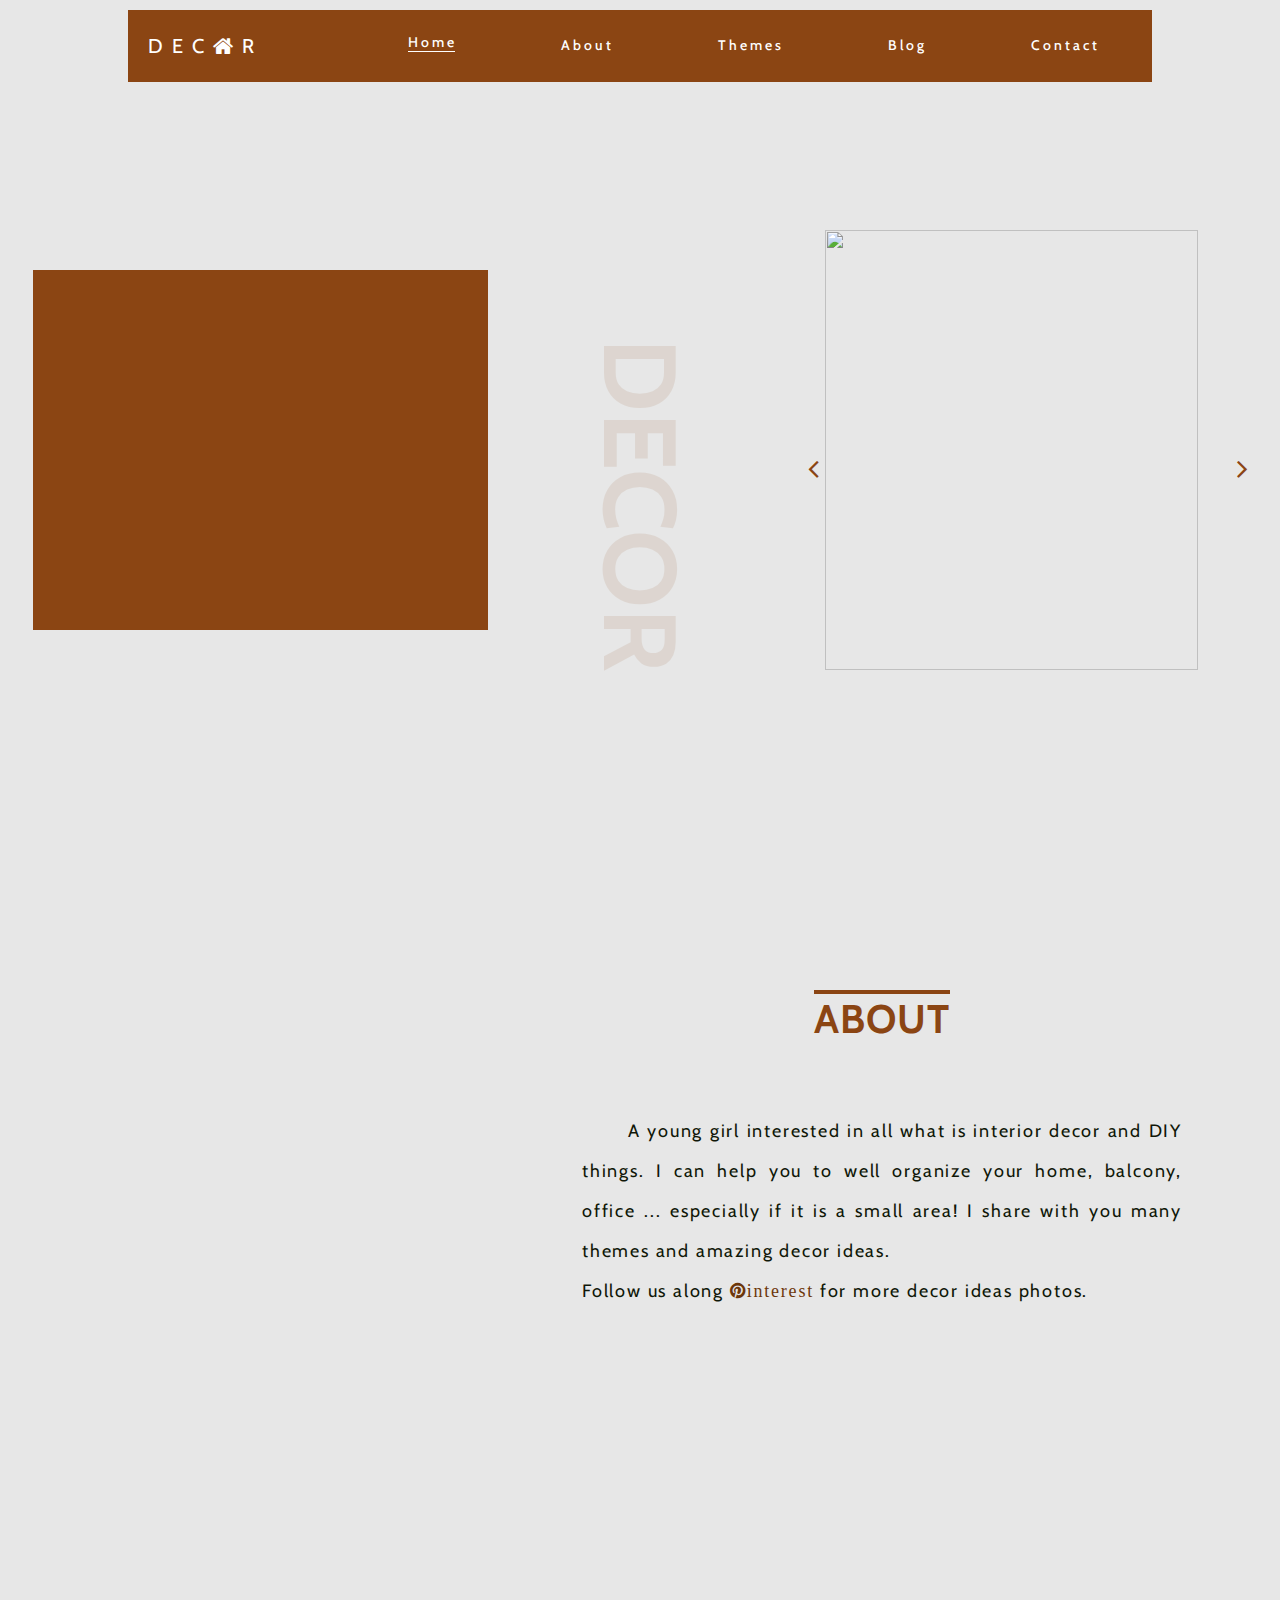
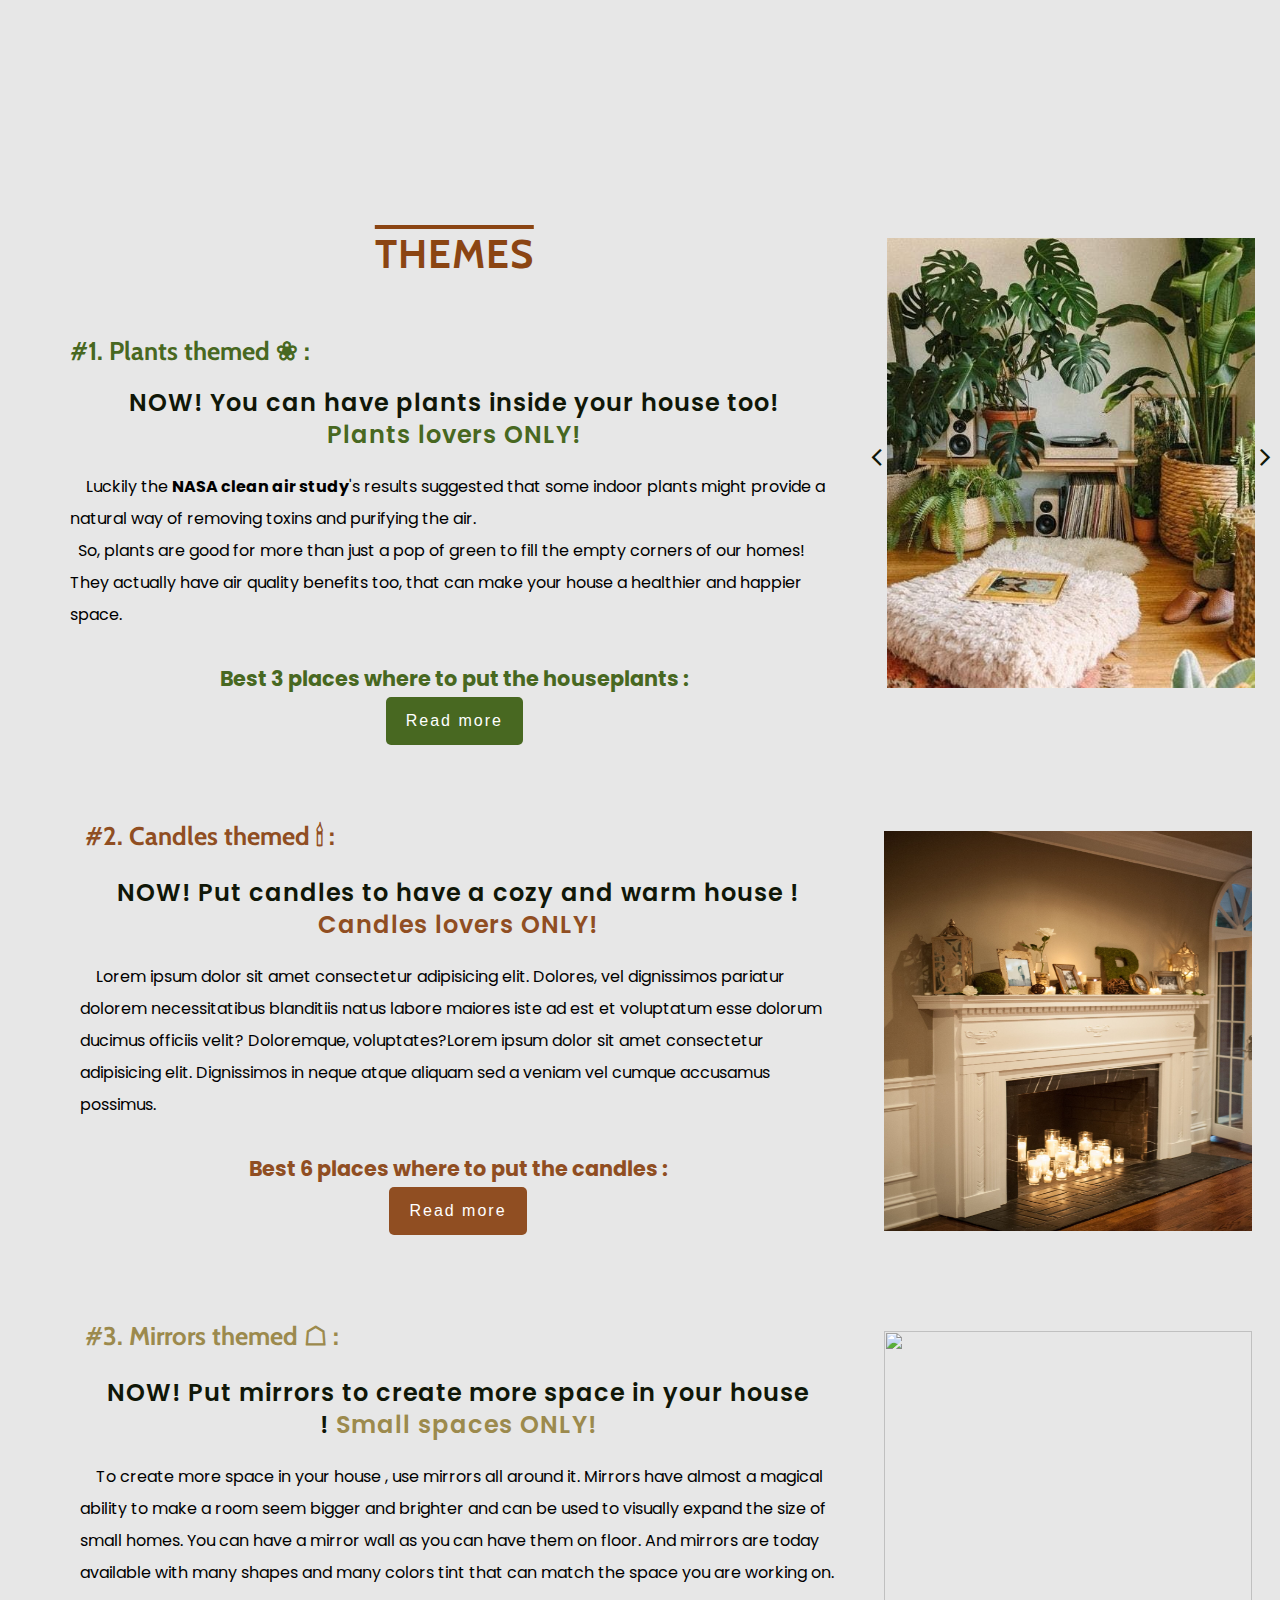
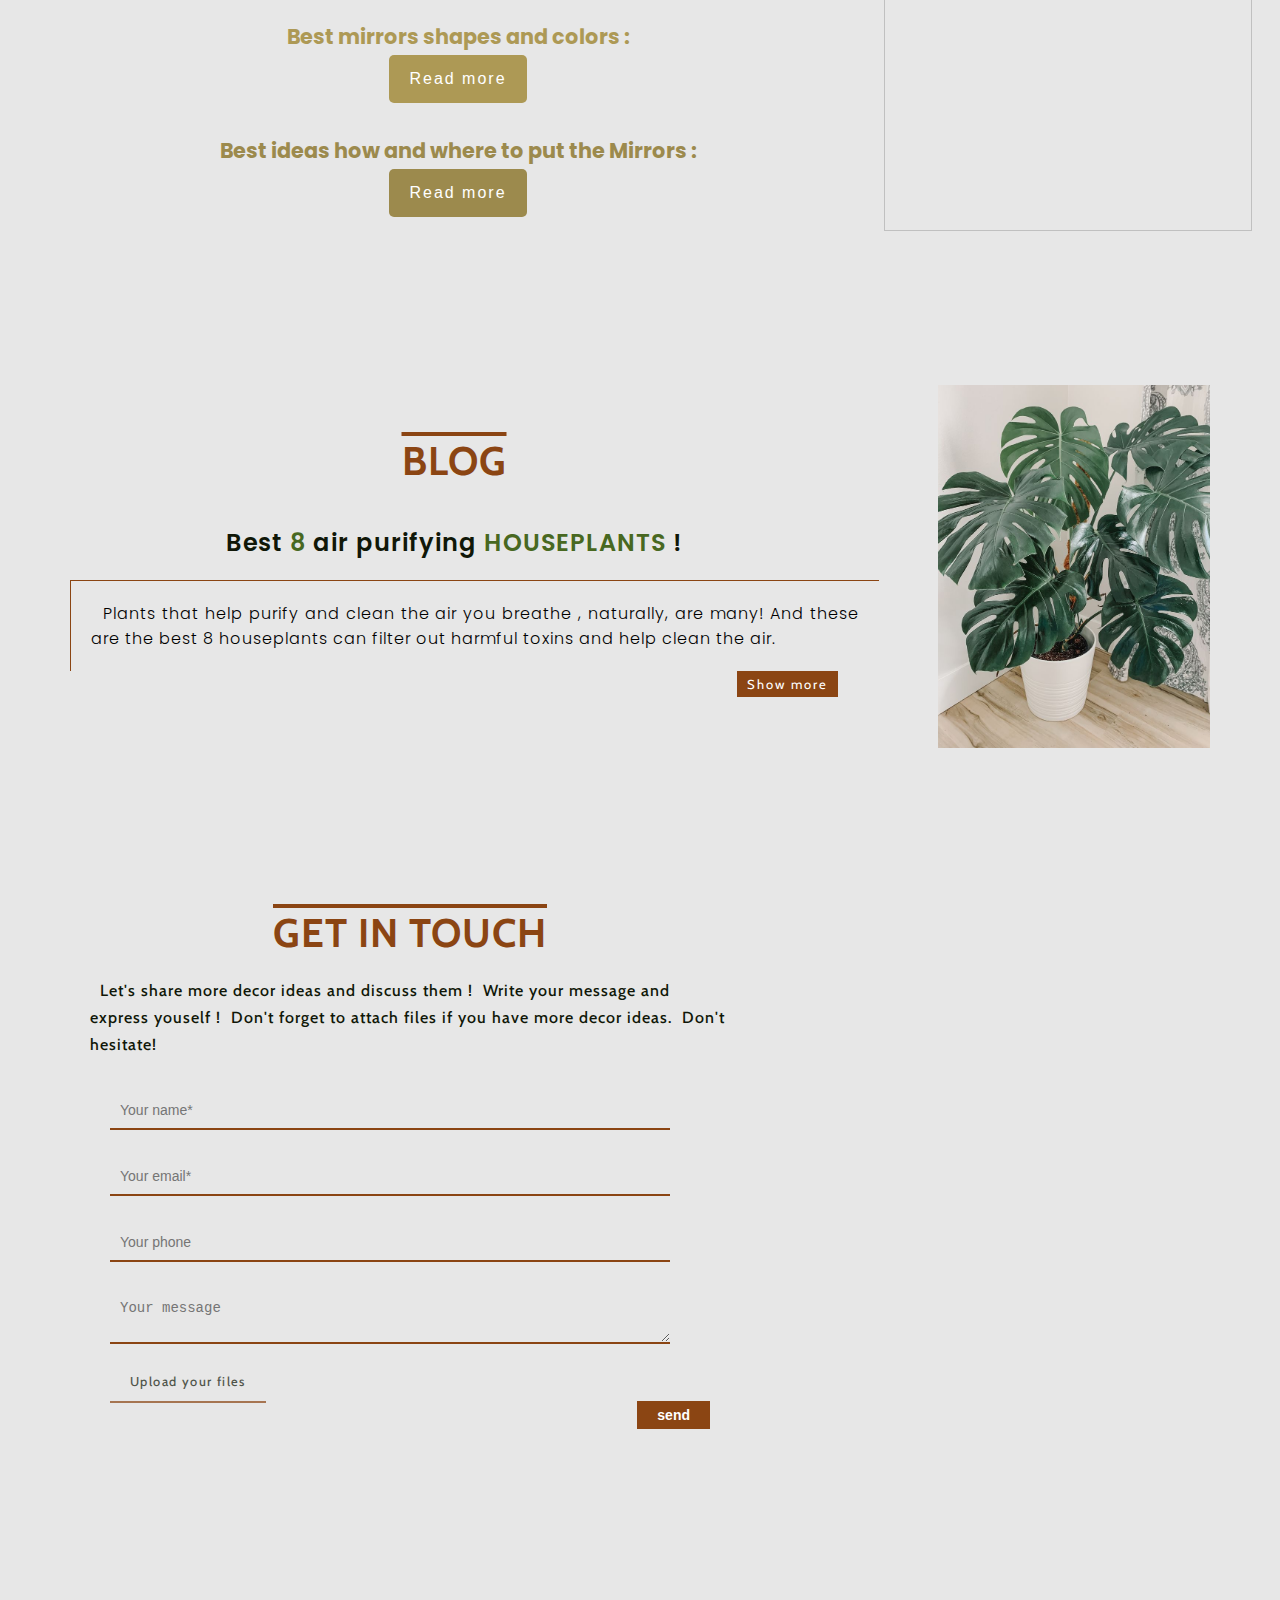
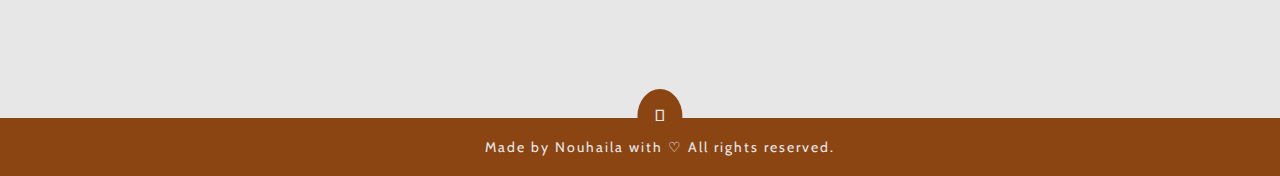
==== commit c44961c4: "resp" ====
--- a/index.html
+++ b/index.html
@@ -8,7 +8,7 @@
         <script src="https://kit.fontawesome.com/a076d05399.js"></script>
         <script src="https://cdnjs.cloudflare.com/ajax/libs/jquery/3.5.1/jquery.min.js"></script>
         <link rel="stylesheet" href="https://cdnjs.cloudflare.com/ajax/libs/font-awesome/4.7.0/css/font-awesome.min.css">
-      	<script src="https://unpkg.com/scrollreveal"></script>
+      	<script ></script>
     </head>
     <body>
       <header class="animate-top">
@@ -45,12 +45,12 @@
       
       <div class="images" id="img-slider">
         <img src="images-gold/image0.jpg" alt="" class="active">
-        <img src="images-gold/image1.jpg" alt="">
-        <img src="images-gold/image2.jpg" alt="">
-        <img src="images-gold/image3.jpg" alt="">
-        <img src="images-gold/image4.jpg" alt="">
-        <img src="images-gold/image5.jpg" alt="">
-        <img src="images-gold/image6.jpg" alt="">
+        <img src="plants/plant0.jpg" alt="">
+        <img src="plants/plant2.jpg" alt="">
+        <img src="candles/lroom2.jpg" alt="">
+        <img src="candles/lroom1.jpg" alt="">
+        <img src="mirrors/themirror.jpg" alt="">
+        <img src="mirrors/shape0.jpg" alt="">
       <div class="icons">
         <ul class="NextPrev">
           <li><a href="#" onclick="nextImg();"><i class="left fa fa-angle-left" aria-hidden="true"></i></a></li>
@@ -66,78 +66,33 @@
       <div class="Content">
           <h2 class="heading">About</h2>
           <p class="text">&#160;&#160;&#160; &#160;&#160;&#160;A young girl interested in all what is interior decor and DIY things. I can help you to well organize your home, balcony, office ...
-            especially if it is a small area! I share with you many themes and amazing decor ideas.<!-- <br> <br> Follow us along :</p>
+            especially if it is a small area! I share with you many themes and amazing decor ideas. <br> Follow us along <a href="https://www.pinterest.com/nouhailabrg/" target="_blank" style="text-decoration: overline; color: #6d370b;"><i class="fa fa-pinterest">interest</i></a> for more decor ideas photos.</p>
       
             <div class="social-media">
-              <li><a href="https://www.pinterest.com/nouhailabrg/"><i class="fa fa-pinterest" aria-hidden="true"></i></a></li>
+             <!-- <li><a href="https://www.pinterest.com/nouhailabrg/" target="_blank"><i class="fa fa-pinterest" aria-hidden="true"></i></a></li>
               <li><a href="https://www.instagram.com/dahaappy/"><i class="fa fa-instagram" aria-hidden="true"></i></a></li>
-              <li><a href="https://twitter.com/NBerreguig"><i class="fa fa-twitter" aria-hidden="true"></i></a></li>
-           </div>--></div>
+              <li><a href="https://twitter.com/NBerreguig"><i class="fa fa-twitter" aria-hidden="true"></i></a></li>-->
+           </div></div>
     </section>
 
     
     <section class="theme" id="themes">
-      <h2 class="heading">Themes</h2>
+      
       <div class="firsttheme">
-      <div class="Coontent">
-        <h1 class="subtitle1" style="padding: 5px; width: 34%; color: #486821; font-size: 1.6rem;">#1. Plants themed &#10048; :</h1>
+      <div class="Coontent"><h2 class="heading">Themes</h2>
+        <h1 class="subtitle1" style="padding-top: 45px; color: #486821; font-size: 1.6rem;">#1. Plants themed &#10048; :</h1>
         <h2 class="subtitle">NOW! You can have plants inside your house too!<span style=" color: #486821;" class="plant"> Plants lovers ONLY!</span></h2>
           <p class="text">&#160;&#160;&#160; Luckily the <strong>NASA clean air study</strong>'s results suggested that some indoor plants might provide a natural way
              of removing toxins and purifying the air. <br>
             &#160; So, plants are good for more than just a pop of green to fill the empty corners of our homes!
             They actually have air quality benefits too, that can make your house a healthier and happier space.
-            <br><br> <strong style="color: #486821; text-decoration: overline; font-size: 1.3rem;margin-left: 12%"> Best 3 places where to put the houseplants :</strong>
-          </p><br>
-            <ul class="plantlist more">
-              <li><br>#1. living room : <br> 
-                <span style="font-weight: 300;">&#160; It's where you spend most of your greatest time. These are best ideas how you can decorate your living room!<br></span>
-                <div class="lroom" style="width: 125%;">
-                  <div class="lroom1">
-                    <a href="plants/plant0.jpg" target="_blank"><img src="plants/plant0.jpg" style="width: 270px; height: 350px;"></a>            
-                  </div>
-                  <div class="lroom2">
-                    <a href="plants/plant0.jpg" target="_blank"><img src="plants/plant0.jpg" style="width: 270px; height: 350px;"></a>            
-                  </div>
-                  <div class="lroom3 more">
-                    <a href="plants/plant0.jpg" target="_blank"><img src="plants/plant0.jpg" style="width: 270px; height: 350px;"></a>            
-                  </div><button class="read">+(1)</button><a href="https://www.pinterest.com/nouhailabrg/plants-theme/" class="morebtn">Show more <i class="fa fa-pinterest"></i></a>
-              </div>
-              </li>
-              <li>#2. Office corner : <br>
-                <span style="font-weight: 300;">&#160; It's where you work and wher you produce more creativity, so you need a clean air to help you relax and spend 
-                  more time working. These are best ideas how you can decorate your office room!<br></span>
-                <div class="oroom" style="width: 125%;">
-                  <div class="lroom1">
-                    <a href="office/office0.jpg" target="_blank"><img src="office/office0.jpg" style="width: 270px; height: 350px;"></a>            
-                  </div>
-                  <div class="lroom2">
-                    <a href="office/office1.jpg" target="_blank"><img src="office/office1.jpg" style="width: 270px; height: 350px;"></a>            
-                  </div>
-                  <div class="lroom3 more">
-                    <a href="office/office2.jpg" target="_blank"><img src="office/office2.jpg" style="width: 270px; height: 350px;"></a>            
-                  </div><button class="read">+(1)</button><a href="https://www.pinterest.com/nouhailabrg/plants-theme/" class="morebtn">Show more <i class="fa fa-pinterest"></i></a>
-              </div>
-              </li>
-              <li>#3. Bathrrom : <br>
-                <span style="font-weight: 300;">&#160; The place where you take a break and get your body clean , add some plants so you can clean the air you breathe too.So, These are best ideas how you can decorate your living room!<br></span>
-                <div class="broom " style="width: 125%;">
-                  <div class="lroom1">
-                    <a href="broom/broom0.jpg" target="_blank"><img src="broom/broom0.jpg" style="width: 270px; height: 350px;"></a>            
-                  </div>
-                  <div class="lroom2">
-                    <a href="broom/broom1.jpg" target="_blank"><img src="broom/broom1.jpg" style="width: 270px; height: 350px;"></a>            
-                  </div>
-                  <div class="lroom3 more">
-                    <a href="broom/broom2.png" target="_blank"><img src="broom/broom2.png" style="width: 270px; height: 350px;"></a>            
-                  </div><button class="read">+(1)</button><a href="https://www.pinterest.com/nouhailabrg/plants-theme/" class="morebtn">Show more <i class="fa fa-pinterest"></i></a>
-               </div>
-              </li>
-            </ul>
-            <button class="read" style="margin-left: 33%;
-  margin-bottom: 1rem;">Read more</button>
+            <br><br><p style="text-align: center;"> <strong style="color: #486821;font-size: 1.3rem;"> Best 3 places where to put the houseplants :</strong></p>
+          </p>
+          <div class="btnmr">
+           <a href="planttheme.html" target="_blank" class="rdmore"><button style="background-color: #486821;">Read more</button></a></div>
           </div>
           
-            <div class="images" id="imageslider">
+            <div class="images animate-top" id="imageslider">
               <img src="plants/plant0.jpg" alt="" class="active mySlides">
               <img src="plants/plant1.jpg" alt="" class=" mySlides">
               <img src="plants/plant2.jpg" alt="" class=" mySlides">
@@ -156,122 +111,75 @@
               </div>
             </div>
            </div>
-           <div class="secondtheme">
+           <div class="secondtheme" style="display: flex;">
             <div class="Coontent">
-              <h1 class="subtitle1" style="padding: 5px; width: 34%; color: #904e22; font-size: 1.6rem;">#2. Candles themed &#x1F56F; :</h1>
-              <h2 class="subtitle">NOW! Put candles to have a cozy and warm house!!<span style=" color: #904e22;" class="plant"> Candles lovers ONLY!</span></h2>
+              <h1 class="subtitle1" style="padding: 5px; color: #904e22; font-size: 1.6rem;">#2. Candles themed &#x1F56F; :</h1>
+              <h2 class="subtitle">NOW! Put candles to have a cozy and warm house !<span style=" color: #904e22;" class="plant"> Candles lovers ONLY!</span></h2>
                 <p class="text">&#160;&#160;&#160; Lorem ipsum dolor sit amet consectetur adipisicing elit. Dolores, vel dignissimos pariatur dolorem necessitatibus blanditiis 
                   natus labore maiores iste ad est et voluptatum esse dolorum ducimus officiis velit? Doloremque, voluptates?Lorem ipsum dolor sit amet consectetur adipisicing 
                   elit. Dignissimos in neque atque aliquam sed a veniam vel cumque accusamus possimus.
-                  <br><br> <strong style="color: #904e22; text-decoration: overline; font-size: 1.3rem;margin-left: 35%"> Best 6 places where to put the candles :</strong>
+                  <br><br><p style="text-align: center;"> <strong style="color: #904e22; font-size: 1.3rem;"> Best 6 places where to put the candles :</strong></p>
+                </p>
+                <div class="btnmr">
+                  <a href="candlestheme.html" target="_blank" class="rdmore"><button style="background-color: #904e22;">Read more</button></a></div>
+                </div>
+                <div class="img animate-right"><img src="candles/fireplace.jpg" style="width: 368px;height: 400px;"></div>
+                 </div>
+                 
+           <div class="secondtheme" style="display: flex;">
+            <div class="Coontent">
+              <h1 class="subtitle1" style="padding: 5px; color: #9c8a4d; font-size: 1.6rem;">#3. Mirrors themed &#9750; :</h1>
+              <h2 class="subtitle">NOW! Put mirrors to create more space in your house !<span style=" color: #9c8a4d;" class="plant"> Small spaces ONLY!</span></h2>
+            <p class="text">&#160;&#160;&#160; To create more space in your house , use mirrors all around it. Mirrors have almost a magical ability to make a room seem bigger and brighter and can be used to visually expand the size of small homes.
+               You can have a mirror wall as you can have them on floor.
+              And mirrors are today available with many shapes and many colors tint that can match the space you are working on. 
                 </p><br>
-                  <ul class="plantlist more">
-                    <li><br>#1. living room : <br> 
-                      <span style="font-weight: 300;">&#160; You want to have a cozy livingroom or to embrace the hygge style ? Put many pots with candles. And these are some ideas how and where to put the candles in your living room! &#x1F56F;<br></span>
-                      <div class="lroom " style="width: 83%;">
-                        <div class="lroom1">
-                          <a href="candles/lroom.jpg" target="_blank"><img src="candles/lroom.jpg" style="width: 300px; height: 350px;"></a>            
-                        </div>
-                        <div class="lroom2">
-                          <a href="candles/lroom1.jpg" target="_blank"><img src="candles/lroom1.jpg" style="width: 300px; height: 350px;"></a>            
-                        </div>
-                        <div class="lroom3 more">
-                          <a href="candles/lroom2.jpg" target="_blank"><img src="candles/lroom2.jpg" style="width: 300px; height: 350px;"></a>            
-                        </div><button class="read">+(1)</button><a href="https://www.pinterest.com/nouhailabrg/plants-theme/" class="morebtn">Show more <i class="fa fa-pinterest"></i></a>
-                    </div>
-                    </li>
-                    <li>#2. Bedroom : <br>
-                      <span style="font-weight: 300;" target="_blank">&#160; Candles in your bedroom give you a romantic sense and make it a cozy place. These are best ideas how you can decorate your living room!<br></span>
-                      <div class="oroom " style="width: 83%;">
-                        <div class="lroom1">
-                          <a href="candles/bedroom.jpg" target="_blank"><img src="candles/bedroom.jpg" style="width: 300px; height: 350px;"></a>            
-                        </div>
-                        <div class="lroom2">
-                          <a href="candles/bedroom1.jpg" target="_blank"><img src="candles/bedroom1.jpg" style="width: 300px; height: 350px;"></a>            
-                        </div>
-                        <div class="lroom3 more">
-                          <a href="candles/bedroom2.jpg" target="_blank"><img src="candles/bedroom2.jpg" style="width: 300px; height: 350px;"></a>            
-                        </div><button class="read">+(1)</button><a href="https://www.pinterest.com/nouhailabrg/plants-theme/" class="morebtn">Show more <i class="fa fa-pinterest"></i></a>
-                    </div>
-                    </li>
-                    <li>#3. Office corner : <br>
-                      <span style="font-weight: 300;">&#160; Putting candles,especially the scented candles, around your office helps you have a more relaxing and productive workspace. One scented candle could be enough! These are best ideas how you can decorate your living room!<br></span>
-                      <div class="oroom " style="width: 83%;">
-                        <div class="lroom1">
-                          <a href="candles/oroom.jpg" target="_blank"><img src="candles/oroom.jpg" style="width: 300px; height: 350px;"></a>            
-                        </div>
-                        <div class="lroom2">
-                          <a href="candles/oroom3.jpg" target="_blank"><img src="candles/oroom3.jpg" style="width: 300px; height: 350px;"></a>            
-                        </div>
-                        <div class="lroom3 more">
-                          <a href="candles/oroom1.jpg" target="_blank"><img src="candles/oroom1.jpg" style="width: 300px; height: 350px;"></a>            
-                        </div><button class="read">+(1)</button><a href="https://www.pinterest.com/nouhailabrg/plants-theme/" class="morebtn">Show more <i class="fa fa-pinterest"></i></a>
-                    </div>
-                    </li>
-                    <li>#4. Bathrrom : <br>
-                      <span style="font-weight: 300;">&#160; Having candles in your bathroom is one of the ways to make this place feel more luxurious.So, These are best ideas how you can decorate your living room!<br></span>
-                      <div class="broom " style="width: 83%;">
-                        <div class="lroom1">
-                          <a href="candles/broom.jpg" target="_blank"><img src="candles/broom.jpg" style="width: 300px; height: 350px;"></a>            
-                        </div>
-                        <div class="lroom2">
-                          <a href="candles/broom1.jpg" target="_blank"><img src="candles/broom1.jpg" style="width: 300px; height: 350px;"></a>            
-                        </div>
-                        <div class="lroom3 more">
-                          <a href="candles/broom3.jpg" target="_blank"><img src="candles/broom3.jpg" style="width: 300px; height: 350px;"></a>            
-                        </div><button class="read">+(1)</button><a href="https://www.pinterest.com/nouhailabrg/plants-theme/" class="morebtn">Show more <i class="fa fa-pinterest"></i></a>
-                     </div>
-                    </li>
-                    <li>#5. Balcony : <br>
-                      <span style="font-weight: 300;">&#160; Having candles in your bathroom is one of the ways to make this place feel more luxurious.So, These are best ideas how you can decorate your living room!<br></span>
-                      <div class="broom " style="width: 83%;">
-                        <div class="lroom1">
-                          <a href="candles/balcony.jpg" target="_blank"><img src="candles/balcony.jpg" style="width: 300px; height: 350px;"></a>            
-                        </div>
-                        <div class="lroom2">
-                          <a href="candles/balcony1.jpg" target="_blank"><img src="candles/balcony1.jpg" style="width: 300px; height: 350px;"></a>            
-                        </div>
-                        <div class="lroom3 more">
-                          <a href="candles/balcony2.jpg" target="_blank"><img src="candles/balcony2.jpg" style="width: 300px; height: 350px;"></a>            
-                        </div><button class="read">+(1)</button><a href="https://www.pinterest.com/nouhailabrg/plants-theme/" class="morebtn">Show more <i class="fa fa-pinterest"></i></a>
-                     </div>
-                    </li>
-                    <li>#6. Fireplace : <br>
-                      <span style="font-weight: 300;">&#160; Having candles in your bathroom is one of the ways to make this place feel more luxurious.So, These are best ideas how you can decorate your living room!<br></span>
-                      <div class="broom " style="width: 83%;">
-                        <div class="lroom1">
-                          <a href="candles/fireplace.jpg" target="_blank"><img src="candles/fireplace.jpg" style="width: 300px; height: 350px;"></a>            
-                        </div>
-                        <div class="lroom2">
-                          <a href="candles/fireplace1.jpg" target="_blank"><img src="candles/fireplace1.jpg" style="width: 300px; height: 350px;"></a>            
-                        </div>
-                        <div class="lroom3 more">
-                          <a href="candles/fireplace2.jpg" target="_blank"><img src="candles/fireplace2.jpg" style="width: 300px; height: 350px;"></a>            
-                        </div><button class="read">+(1)</button><a href="https://www.pinterest.com/nouhailabrg/plants-theme/" class="morebtn">Show more <i class="fa fa-pinterest"></i></a>
-                     </div>
-                    </li>
-                  </ul>
-                  <button class="read" style="margin-left: 47%;margin-bottom: 1rem;">Read more</button>
-                </div>
+                <ul class="rdmr">
+                  <li>
+                <p style="text-align: center;"> <strong style="color: #ad9955; font-size: 1.3rem;"> Best mirrors shapes and colors :</strong> </p>
+                <div class="btnmr"><a href="mirrorstheme.html#mirrors" target="_blank"><button class="" style="background-color: #ad9955;">Read more</button></a></div> </li><br>
+                <li><p style="text-align: center;"> <strong style="color: #9c8a4d; font-size: 1.3rem;"> Best ideas how and where to put the Mirrors :</strong> </p>
+                <div class="btnmr"><a href="mirrorstheme.html#list" target="_blank"><button class="rdmore" style="background-color: #9c8a4d;">Read more</button></a></div></li></ul>
+              </div>
+                <div class="img animate-right"><img src="mirrors/shape0.jpg" style="width: 368px;height: 500px;"></div>
                  </div>
+     <!-- <div class="thirdtheme" >
+        <div class="Coontent">
+          <div class="txt">
+          <h1 class="subtitle1" style="padding: 5px; color: #9c8a4d; font-size: 1.6rem;">#3. Mirrors themed &#9750; :</h1>
+          <h2 class="subtitle">NOW! Put mirrors to create more space in your house !<span style=" color: #9c8a4d;" class="plant"> Small spaces ONLY!</span></h2>
+            <p class="text">&#160;&#160;&#160; To create more space in your house , use mirrors all around it. Mirrors have almost a magical ability to make a room seem bigger and brighter and can be used to visually expand the size of small homes.
+               You can have a mirror wall as you can have them on floor.
+              And mirrors are today available with many shapes and many colors tint that can match the space you are working on.
+              <ul class="rdmr" style="display: flex;">
+                <li>
+              <p style="text-align: center;"> <strong style="color: #ad9955; text-decoration: overline; font-size: 1.3rem;"> Best mirrors shapes and colors :</strong> </p>
+              <a href="mirrorstheme.html#mirrors" target="_blank"><button class="" style="background-color: #ad9955;margin-left: 31%;">Read more</button></a> </li>
+              <li><p style="text-align: center;"> <strong style="color: #9c8a4d; text-decoration: overline; font-size: 1.3rem;"> Best ideas how and where to put the Mirrors :</strong> </p>
+              <a href="mirrorstheme.html#list" target="_blank"><button class="rdmore" style="background-color: #9c8a4d;">Read more</button></a></li></ul>
+             </div>
+              <div class="img"><img src="./mirrors/themirror.jpg" style="width: 368px;height: 500px;"></div>
+            </div>
+             </div>-->
     </section>
 
     <section class="blog" id="blog">
-      <h2 class="heading">Blog</h2>
-      
-        <div class="containerr">
-        
-        <div class="contentt animate-left">			
-          <img src="plants/plant-bg.jpg" alt="IMAGE" class="img-responsive">
-        </div>
+      
+        <div class="containerr"> 
           <div class="blogtxt">
-            <h1 class="subtitle" style="color: white; left:0;">Best <span style=" color: #486821;" class="plant"> 8</span> air purifying <span style=" color: #486821;" class="plant"> HOUSEPLANTS</span> !</h1>
-          <h4>&#160;&#160;&#160; &#160;&#160;Plants that help purify and clean the air you breathe , naturally, are many! And these are the best 9 houseplants
+            <h2 class="heading">Blog</h2>
+            <h1 class="subtitle" style="left:0;">Best <span style=" color: #486821;" class="plant"> 8</span> air purifying <span style=" color: #486821;" class="plant"> HOUSEPLANTS</span> !</h1>
+          <h4>&#160;&#160;Plants that help purify and clean the air you breathe , naturally, are many! And these are the best 8 houseplants
             can filter out harmful toxins and help clean the air.
           </h4>
              <a class="boutton" href="#blog" onclick="popup()" id="showmore">Show more</a>
             </div>
-      </div>
+          <div class="contentt">
+            <img src="plants/plant-bg.jpg" alt="IMAGE" class="img-responsive">
+        </div>
+      </div>
+         
+    
       <div class="modal-bg">
       <div id="popup">
         <div class="section-subtitle1">Choose your houseplants:</div><br>		
@@ -285,6 +193,8 @@
         <div class="plant">
         <img src="plants/boston.png" alt="IMAGE" class="popup-img">
         <p><span style="color: #486821;font-weight: bold;">#3. BOSTON Fern:</span><br>it filters <strong>Toluene</strong> , <strong>Formaldehey</strong> and <strong>Xylene</strong></p></div>
+        </div>
+        <div class="container2" style="display: flex;">
         <div class="plant">
           <img src="plants/bamboo.png" alt="IMAGE" class="popup-img">
           <p><span style="color: #486821;font-weight: bold;">#4. Bamboo palm:</span><br>it filters <strong>Toluene</strong> , <strong>Benzene</strong> and <strong>Xylene</strong></p></div>
@@ -329,17 +239,15 @@
     </section>
 
     <footer id="footer">
-      <div class="container">
+      <div class="contaiiner">
         <div class="back-to-top">
         <a href="#home"><i class="fas fa-chevron-up"></i></a>
         </div>
         <div class="footer-content">
-        <div class="cpr animate-bottom"> Made by Nouhaila with &#9825; All rights reserved.</div>
+        <div class="cpr"> Made by Nouhaila with &#9825; All rights reserved.</div>
         </div>
       </div>
       </footer>
-
-
     <script src=script.js></script>      
     </body>    
 </html>--- a/style.css
+++ b/style.css
@@ -11,10 +11,11 @@
 :root{
     --main-font-color: white;
     --dark-color:#101708;
-    --secondary-font-color:#6d370b ;
+    --secondary-font-color: saddlebrown ;
+    color: s;
 }
 body{
-    background-color: var(--dark-color);
+    background-color: rgb(231, 231, 231);
     overflow-x: hidden;
     font-family: 'Cabin',sans-serif;
     color: white;
@@ -67,7 +68,7 @@
   background: white;
   }
   header .toggle .three{
-      background:  black;
+      background:  white;
       width: 25px;
       }
   header .toggle .four{
@@ -132,24 +133,22 @@
 background-size: 50% 100%;
 background-position: 45% 0%;
 transition: .5s;
+color: var(--dark-color);
+background-image: linear-gradient(to right, white 0, white 100%);
+font-weight: bold;
 color: var(--secondary-font-color);
-background-image: linear-gradient(to right, white 0, white 100%);
 }
 .activee:hover {
   color: var(--dark-color);
-  position: relative;
   font-weight: bold;
-  font-size: 1rem;
-}
-
+}
 .activee::before {
   content: " ";
   position: absolute;
-  width: 46px;
+  width: 47px;
   height: 1.5px;
   background-color: #fff;
   bottom: -1px;
-  animation: scale 2s forwards;
 }
 
 /*home*/
@@ -179,7 +178,8 @@
   bottom: 37%;
   transform: rotate(90deg);
   font-size: 8vw;
-  right: 44%;
+  margin-left: auto;
+  margin-right: auto;
   z-index: -2;
   font-weight: 700;
   color: var(--secondary-font-color);
@@ -329,6 +329,7 @@
     z-index: 1500;
     width: 100%;
     left: 0;
+    top: 0;
   }
   .underlined:hover{
     background-size: 0 0;
@@ -339,7 +340,7 @@
   }
   header .toggle{
       display: block;
-      padding: 20px;
+      padding: 16px;
       position: fixed;
       width: 40px;
       right: 0;
@@ -355,8 +356,8 @@
   }
   .navbar{
     position: fixed;
-    top: 50px;left: 0;right: 0;bottom: 0;
-    background: var(--dark-color);
+    top: 51px;left: 0;right: 0;bottom: 0;
+    background: var(--secondary-font-color);
     opacity: 1;
     z-index: 1500;
     display: flex;
@@ -366,12 +367,12 @@
     transition: 0.6s;
     transform:scale(0);
     width: 100%;
-    min-height: 112vh;
+    min-height: 120vh;
 }
   .navbar ul li a{
     position: relative;
     text-decoration: none;
-    font-size: 30px;
+    font-size: 20px;
     padding: 25px 10px;
     color: white;
     font-weight: 700;
@@ -406,11 +407,12 @@
     padding: 60px;
   }
   .home .conntainer{
-    background-color: transparent;
     justify-content: center;
+    align-items: center;
     position: relative;
-    width: 280px;
-    max-height: 320px;
+    width: 276px;
+    height: 250px;
+    bottom: 2rem;
   }
   .home .images{
     position: relative;
@@ -460,7 +462,7 @@
   text-decoration: overline;
 }
 .about .text{
-  color: rgb(231, 231, 231);
+  color: var(--dark-color);
   font-size: 18px;
   font-weight: 300;
   letter-spacing: 1.8px;
@@ -468,6 +470,7 @@
   text-align: justify;
   padding: 20px;
   margin-top: 3rem;
+  line-height: 2.5rem;
 }
 .border{
   content: '';
@@ -480,12 +483,13 @@
   margin-left: 38vh;
 }
 .about .image{
-  width: 70vh;
+  width: 35%;
   background-image: url(images-gold/about.jpg);
   background-size: cover;
   background-position: center;
-  margin-right: 90px;
-  height: 75vh;
+  margin-left: 20px;
+  right: 0;
+  height: 80vh;
   z-index: 1;
 }
 
@@ -564,33 +568,109 @@
 .theme{
   width: 100%;
   height: 100%;
-  padding: 70px 20px 0 50px;
+  padding: 40px;
   background-color: rgb(231, 231, 231);
 }
 .firsttheme {
   display: flex;
+  padding: 30px;
+}
+.secondtheme{
+  padding: 40px;
+}
+.thirdtheme{
+  padding: 40px;
+}
+.planttheme{
+  background-color: rgb(231, 231, 231);
+  padding: 50px;
+  padding-top: 80px;
 }
 
 .secondtheme .Coontent{
+  width: 63%;
+  line-height: 2rem;
+}
+.thirdtheme .Coontent{
+  display: flex;
+}
+.thirdtheme .Coontent .txt{
+  width: 63%;
+  line-height: 2.5rem;
+}
+
+.firsttheme .Coontent{
+  width: 63%;
+  margin-right: 2rem;
+  line-height: 2rem;
+}
+.planttheme .Coontent{
+  padding: 1rem 2rem 0 10px;
   width: 90%;
-}
-
-.Coontent{
-  padding: 1rem 0px 0 10px;
-  width: 60%;
-}
-
+  
+}
+.mirrorstheme .Coontent{
+  background-color: rgb(231, 231, 231); 
+  padding: 50px;
+}
+.mirrorstheme .Coontent .mirrors{
+  display: flex;
+}
+.candles .Coontent{
+  padding: 15px;
+}
+.candles .Coontent .head{
+  display: flex;
+}
+.candles .Coontent .text{
+  padding: 1rem 2rem 0 10px;
+  text-align: justify;
+}
 .theme:after{
   content: '';
   position: absolute;
-  width: 25.5%;
-  height: 100%;
+  width: 18%;
+  height: 95%;
   top: 77.65rem;
   right: 0;
   background: var(--dark-color);
   z-index: 1;
-}
-
+  opacity: 0;
+}
+.mirrorstheme .mirrors{
+  display: flex;
+  justify-content: center;
+}
+.mirrors img{
+  margin-left: 1rem;
+}
+.thirdtheme  p{
+  color: var(--dark-color);
+  padding: .8rem;
+  font-size: 1.1rem;
+}
+.secondtheme::after{
+  opacity: 0;
+  content: '';
+  position: absolute;
+  width: 18%;
+  height: 50%;
+  top: 114rem;
+  right: 0;
+  background: linear-gradient(to top, #6d3b19, var(--dark-color)) ;
+  z-index: 1;
+}
+.thirdtheme::after{
+  opacity: 0;
+  content: '';
+  position: absolute;
+  width: 18%;
+  height: 122.4rem;
+  top: 133rem;
+  right: 0;
+  background: linear-gradient(to bottom, #6d3b19,#9c8a4d,#9c8a4d,#9c8a4d, var(--dark-color)) ;
+  z-index: 1;
+}
 .subtitle{
   font-size: 1.5rem;
   font-weight: 600;
@@ -601,11 +681,11 @@
   text-align: center;
 }
 
-.Coontent .text{
+.Coontent p{
   color: #000;
   font-size: 1rem;
-  font-weight: 300;
-  text-align: justify;
+  font-weight: 400;
+  text-align: left;
   font-family: 'Poppins',sans-serif;
 }
 
@@ -618,10 +698,9 @@
 }
 .Coontent .plantlist .lroom, .oroom, .broom{
   display: flex;
-  margin: 2rem 0 2rem 1rem;
-}
-
-
+  margin: 2rem 0 2rem 0rem;
+  width: 100%;
+}
 .Coontent .plantlist .lroom a{
   margin-right: 2rem;
 }
@@ -631,35 +710,44 @@
 .Coontent .plantlist .broom a{
   margin-right: 2rem;
 }
-.more{
-  display: none;
-}
-button , .morebtn{
+button{
+  background-color: transparent;
+  padding: 15px 20px;
+  color: white;
+  font-size: 16px;
+  letter-spacing: 2px;
+  cursor: pointer;
+  min-height: 20px;
+  margin-right: auto;
+  margin-left: auto;
+  margin: auto;
+  border-radius: 5px;
+  font-weight: 500;
+  text-align: center;
+  border: none;
+}
+.morebtn{
   background-color: transparent;
   padding: 5px 10px;
-  color: var(--dark-color);
+  color: white;
   font-size: 14px;
   letter-spacing: 2px;
   cursor: pointer;
-  min-height: 20px;
   margin: auto;
-  margin-right: 2rem;
-  border: solid 1.5px #000;
   border-radius: 5px;
-  font-weight: 600;
-  font-family: 'Cabin';
+  font-weight: 500;
   text-align: center;
+  border: none;
 }
 button:hover{
-  color: var(--secondary-font-color);
+  color: var(--dark-color);
 }
 .firsttheme .images{
   position: relative;
   width: 400px;
-  height: 420px;
+  height: 450px;
   z-index: 2;
-  animation:fadeUp 2s forwards ;
-  margin:0 auto;
+  right: 0;
 }
 .firsttheme .images img{
   display: none;
@@ -671,6 +759,10 @@
   object-fit: cover;
   transition: 0.5s;
 }
+.img{
+  margin-left: 3rem;
+  margin-top: 1rem;
+}
 .firsttheme .images .active{
   display: block;
 }
@@ -686,53 +778,163 @@
   display: flex;
   margin-top: 50%;
   justify-content: space-between;
- }
- .icon .Next-Prev  li{
-   font-size: 30px;
-   list-style: none;
-   cursor: pointer;
- }
- .icon li:hover{
-   color: #fff;
- }
- .icon li:hover{
-   opacity: 0.5;
- }
- .icon li  .left{
-   animation: rightx 2s infinite;
-   color: #101708;
- }
- .icon li  .right{
-   animation: leftx 2s infinite;
- }
+}
+.icon .Next-Prev  li{
+  font-size: 30px;
+  list-style: none;
+  cursor: pointer;
+}
+.icon li:hover{
+  color: #fff;
+}
+.icon li:hover{
+  opacity: 0.5;
+}
+.icon li .left{
+  animation: leftx 2s infinite;
+  color: #101708;
+}
+.icon li .right{
+  animation: rightx 2s infinite;
+  color: #101708;
+}
+
+.Coontent .readmore button{
+  margin-left: 40%;
+}
+.btnmr{
+  text-align: center;
+}
 
 @media screen and (max-width:768px){
   .firsttheme{
     flex-direction: column;
     width: 100%;
-    height: 120vh;
+    height: 100%;
+    padding: 20px;
+  }
+  .Coontent .readmore button{
+    margin-left: 33%;
+  }
+  .firsttheme .images{
+    margin-top: 4rem;
+  }
+  .firsttheme .Coontent{
+    width: 100%;
+  }
+  .firsttheme .Coontent p{
+    text-align: justify;
+  }
+  .secondtheme{
+    flex-direction: column;
+    width: 100%;
+    height: 100%;
+    padding: 20px;
+  }
+  
+  .secondtheme .Coontent{
+    width: 100%;
+  }
+  .secondtheme .Coontent p{
+    text-align: justify;
+  }
+  .secondtheme .img{
+    visibility: hidden;
+    display: none;
+  }
+  .thirdtheme{
+    display: flex;
+    flex-direction: column;
+    width: 100%;
+    height: 100%;
     padding: 60px;
   }
-  .firsttheme .Coontent{
-    width: 100%;
-  }
-  .Coontent .heading{
-    display: none;
-  }
-  .firsttheme:before{
-    content: 'Plants theme :';
-    position: relative;
-    z-index: 1;
-    bottom: 2rem;
-    color: var(--secondary-font-color);
-    font-size: 40px;
-    font-weight: 800;
-    letter-spacing: 1px;
-    text-transform: uppercase;
-    animation: scale 1s forwards;
-    margin-bottom: 20px;
-    text-decoration: overline; 
-  }
+  .thirdtheme .img{
+    visibility: hidden;
+  }
+  .thirdtheme .Coontent{
+    width:120vh;
+  }
+  .thirdtheme .Coontent p{
+    text-align: justify;
+  }
+  .secondtheme .Coontent .rdmr{
+    flex-direction: column;
+    width: 100%;
+  }
+  .mirrors img{
+    margin-right: auto;
+    margin-left: auto;
+  }
+  .mirrors{
+    width: 100%;
+    flex-direction: column;
+    text-align: center;
+  }
+  .mirrorstheme{
+    padding: 20px;
+    padding-top: 25px;
+  }
+  .mirrorstheme .Coontent{
+    width: 100%;
+    height: 100%;
+  }
+  .mirrorstheme .plantlist .lroom {
+    margin-right: auto;
+    margin-left: auto;
+  }
+  .lroom , .broom , .oroom{
+    flex-direction: column;
+    width: 100%;
+    margin-left: auto;
+    margin-right: auto;
+    text-align: center;
+  }
+ .mirrorstheme .plantlist{
+   text-align: center;
+ } 
+ .mirrorstheme .plantlist li p{
+   text-align: justify;
+ }
+ .planttheme{
+  flex-direction: column;
+  width: 100%;
+  height: 100%;
+  padding: 40px;
+ }
+ .planttheme .plantlist .lroom {
+   left: 50%;
+   width: 100%;
+ }
+ .plantlist li{
+   text-align: center;
+ }
+
+ .planttheme .images{
+   margin-top: 4rem;
+ }
+ .planttheme .Coontent{
+   width: 100%;
+ }
+ .planttheme .Coontent p{
+   text-align: justify;
+ }
+ .candles .head .images{
+   display: none;
+   visibility: hidden;
+ }
+ .candles{
+  flex-direction: column;
+  width: 100%;
+  height: 100%;
+  padding: 40px;
+  padding-top: 3.5rem;
+ }
+ .candles .text, .mirrorstheme .text{
+   width: 100%;
+   text-align: justify;
+ }
+
 }
 
 /**Blog**/
@@ -740,32 +942,18 @@
 .blog{
   width: 100%;
   height: 100%;
-  padding: 50px;
   z-index: 1;
 }
-
-.blog::before{
-  content: '';
-  position: absolute;
-  width: 25.6%;
-  left: 0;
-  height:100%;
-  margin-top: -53px;
-  background: rgb(231, 231, 231);
-  z-index: -2;
-}
-
 .containerr{
   align-items: center;
-  position: relative;
   transition: 0.5s;
+  display: flex;
+  flex-direction: row;
   padding: 20px;
-  margin: 0 7rem 10px 10px;
-  display: flex;
 }
 .containerr .contentt{
   position: relative;
-  padding: 20px;
+  padding: 50px;
   height: 100%;
 }
 .containerr .contentt img{
@@ -775,7 +963,9 @@
   width: 17rem;
 }
 .containerr .blogtxt{
-  width: 70%;
+  width: 80%;
+  padding: 30px;
+  margin: 20px;
 }
 .containerr .blogtxt h4{
   margin-left: auto;
@@ -786,6 +976,8 @@
   letter-spacing: 1px;
   font-weight: 300;
   font-family: 'Poppins',sans-serif;
+  border-left: solid var(--secondary-font-color) 1px;
+  border-top: solid var(--secondary-font-color) 1px;
 }
 .contentt .boutton, .boutton{
   background-color: var(--secondary-font-color);
@@ -795,6 +987,7 @@
   font-size: 13px;
   letter-spacing: 2px;
   float: right;
+  cursor: pointer;
 }
 .contentt .boutton:hover, .boutton:hover{
   background-color: white;
@@ -803,16 +996,17 @@
 }
 
  h4, #popup p{
-   padding: 20px;
+  padding: 20px;
   text-align: left;
   font-size: 14px;
   font-family: 'Changa', sans-serif;
+  color: black;
 }
 
 
 #popup{
   color: var(--dark-color);
-  margin-top: 22%;
+  margin-top: 21%;
   z-index: 1;
   position: fixed;
   left: 50%;
@@ -875,6 +1069,50 @@
   font-weight: 700;
   color: var(--dark-color);
   letter-spacing: 1.5px;
+}
+
+@media screen and (max-width:768px){
+  .blog{
+    flex-direction: column;
+    width: 100%;
+  }
+  .containerr{
+    flex-direction: column;
+    display: flex;
+    padding: 20px;
+  }
+  .blog .containerr .contentt img{
+    visibility: hidden;
+    display: none;
+  }
+  .containerr .blogtxt{
+    width: 100%;
+    margin-left: auto;
+    margin-right: auto;
+    text-align: center;
+  }
+  .containerr .contentt{
+    padding: 0;
+    display: none;
+  }
+  
+  .containerr .blogtxt::before{
+    content: '';
+    position: absolute;
+    width: 100%;
+    height: 20%;
+    left: 5rem;
+    margin-top: 11.2rem;
+    background: url(plants/plant-bg.jpg);
+    z-index: -2;
+    opacity: .5;
+  }
+  #popup{
+    position: absolute;
+    margin-top: 82%;
+    height: 80%;
+    overflow-y: scroll;
+  }
 }
 /**CONTACT**/
 
@@ -923,7 +1161,7 @@
   font-size: 14px;
   font-weight: 300;
   color: #fff;
-  border-bottom: 2px solid #fff;
+  border-bottom: 2px solid var(--secondary-font-color);
 }
 textarea.contact-fomr-text{
   resize: none;
@@ -932,8 +1170,8 @@
 .contact-form-btn{
   float: right;
   border: 0;
-  background: white;
-  color: black;
+  background: var(--secondary-font-color);
+  color: white;
   padding: 6px 20px;
   cursor: pointer;
   transition: 0.5s;
@@ -942,8 +1180,8 @@
   margin-top: 2.4rem;
 }
 .contact-form-btn:hover{
-  background: var(--secondary-font-color);
-  color: white;
+  background-color: #101708;
+  color: rgb(231, 231, 231);
 }
 
 
@@ -966,11 +1204,12 @@
   position: absolute;
   padding: 12px 20px;
   background-color: transparent;
-  color: white;
+  color: var(--dark-color);
   cursor: pointer;
+  font-weight: 500;
   font-size: .8rem;
   letter-spacing: 1.4px;
-  border-bottom: 2px solid #fff;
+  border-bottom: 2px solid var(--secondary-font-color);
   opacity: .7;
 }
 .btn:hover{
@@ -989,12 +1228,13 @@
   z-index: 1;
 }
 .fileTxt{
-  color: #fff;
+  color: var(--dark-color);
   font-size: 16px;
   letter-spacing: 1px;
   line-height: 1.7rem;
   text-align: justify;
   padding: 10px;
+  font-weight: 500;
 }
 .contact::before{
   content: '';
@@ -1005,6 +1245,7 @@
   height: 100%;
   background: rgb(231, 231, 231);
   z-index: -2;
+  opacity: 0;
 }
 
 @media screen and (max-width:768px){
@@ -1028,7 +1269,6 @@
   .contact .content{
     width: 100%;
     text-align: left;
-    z-index: 1;
     align-items: center;
     justify-content: center;
     padding: 15px;
@@ -1038,16 +1278,20 @@
 /*footer*/
 
 footer {
-  background-color: var(--main-font-color-dark);
+  background-color: var(--secondary-font-color);
   text-align: center;
   position: relative;
   padding: 20px;
-}
+  width: 100%;
+}
+
 .back-to-top {
   position: absolute;
-  top: -1.3rem;
+  top: -1.8rem;
   left: 50%;
   transform: translateX(-50%);
+  background-color: var(--secondary-font-color);
+  border-radius: 50%;
 }
 .back-to-top i {
   display: block;
@@ -1073,6 +1317,30 @@
   font-size: 14px;
   color: rgb(231, 231, 231);
 }
+@media screen and (max-width:768px){
+  footer{
+    width: 121%;
+  }
+}
+
+/* SCROLLBAR */
+::-webkit-scrollbar {
+  width: 10px;
+  z-index: 1500;
+}
+
+::-webkit-scrollbar-track {
+  background: rgb(231, 231, 231);
+}
+
+::-webkit-scrollbar-thumb {
+  background: rgb(180, 180, 180);
+}
+
+::-webkit-scrollbar-thumb:hover {
+  background: rgb(128, 128, 128);
+}
+
 
 /**ANIMATION**/
 
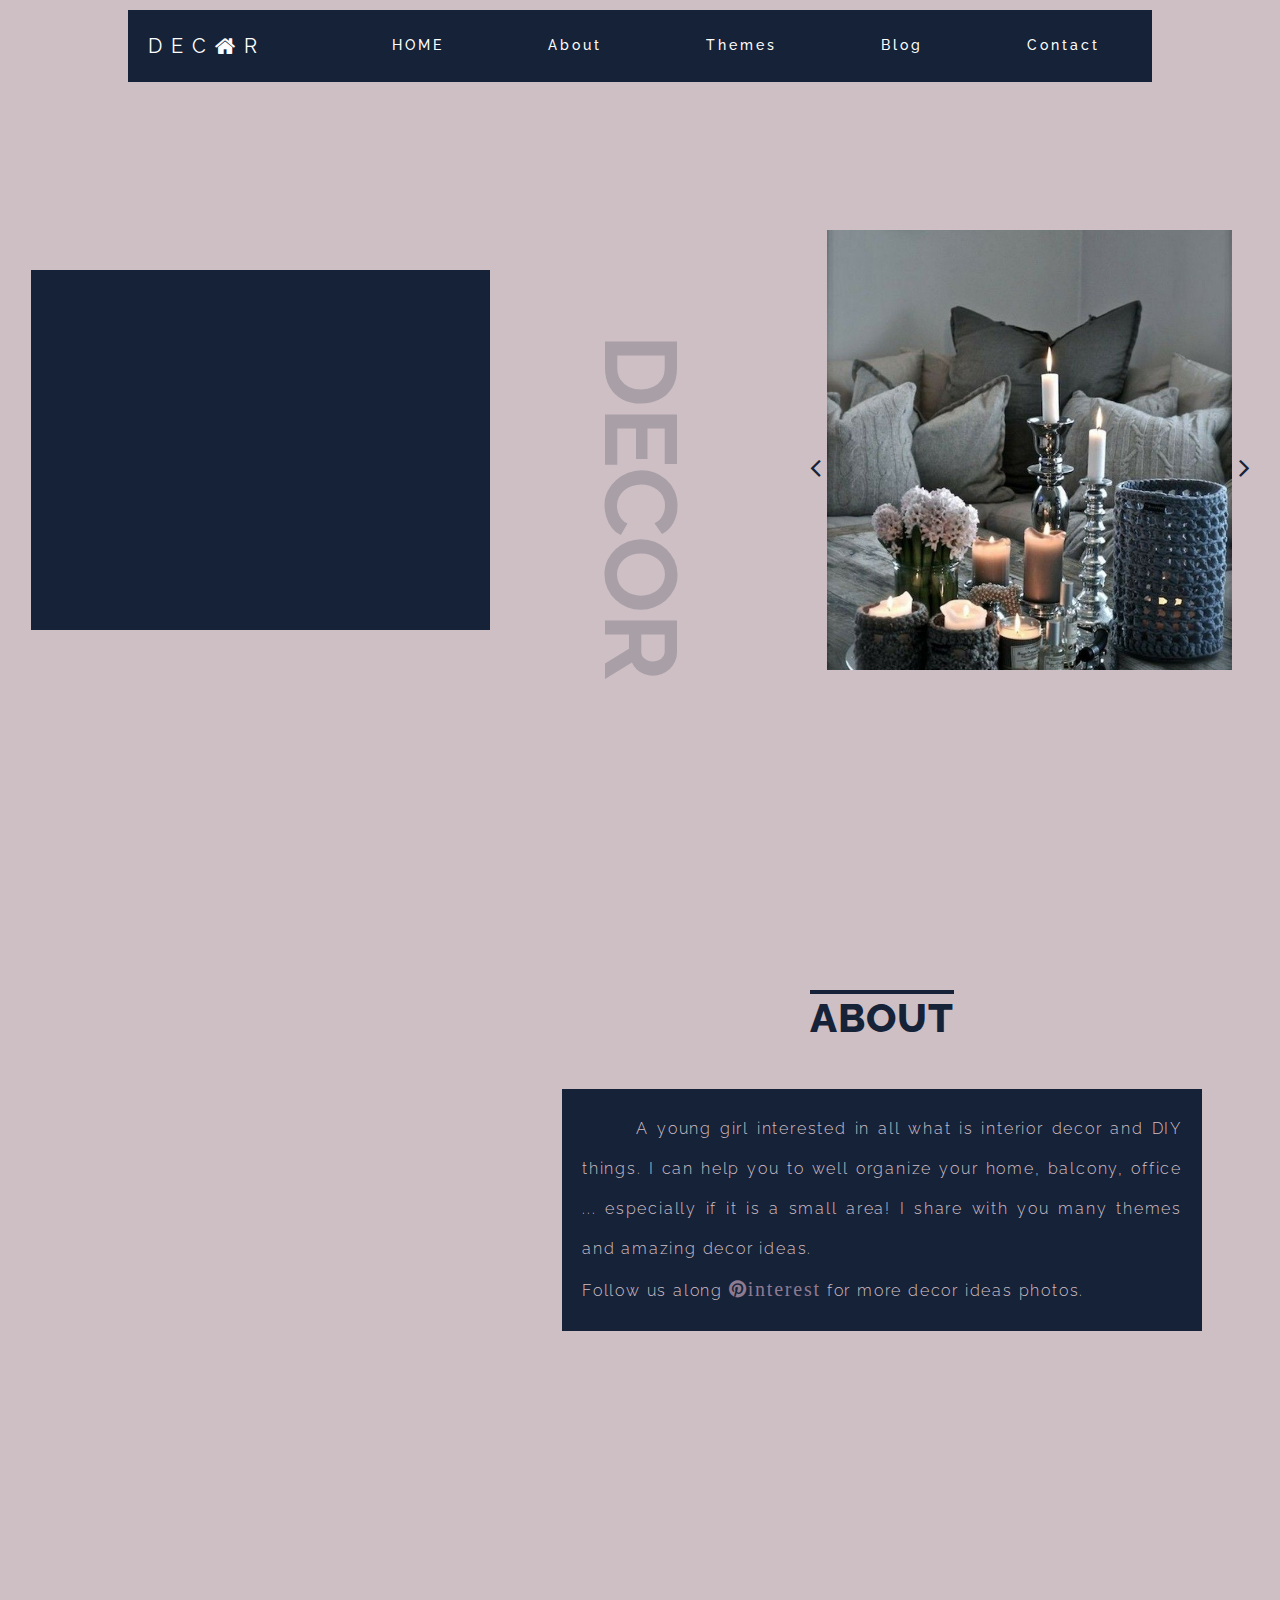
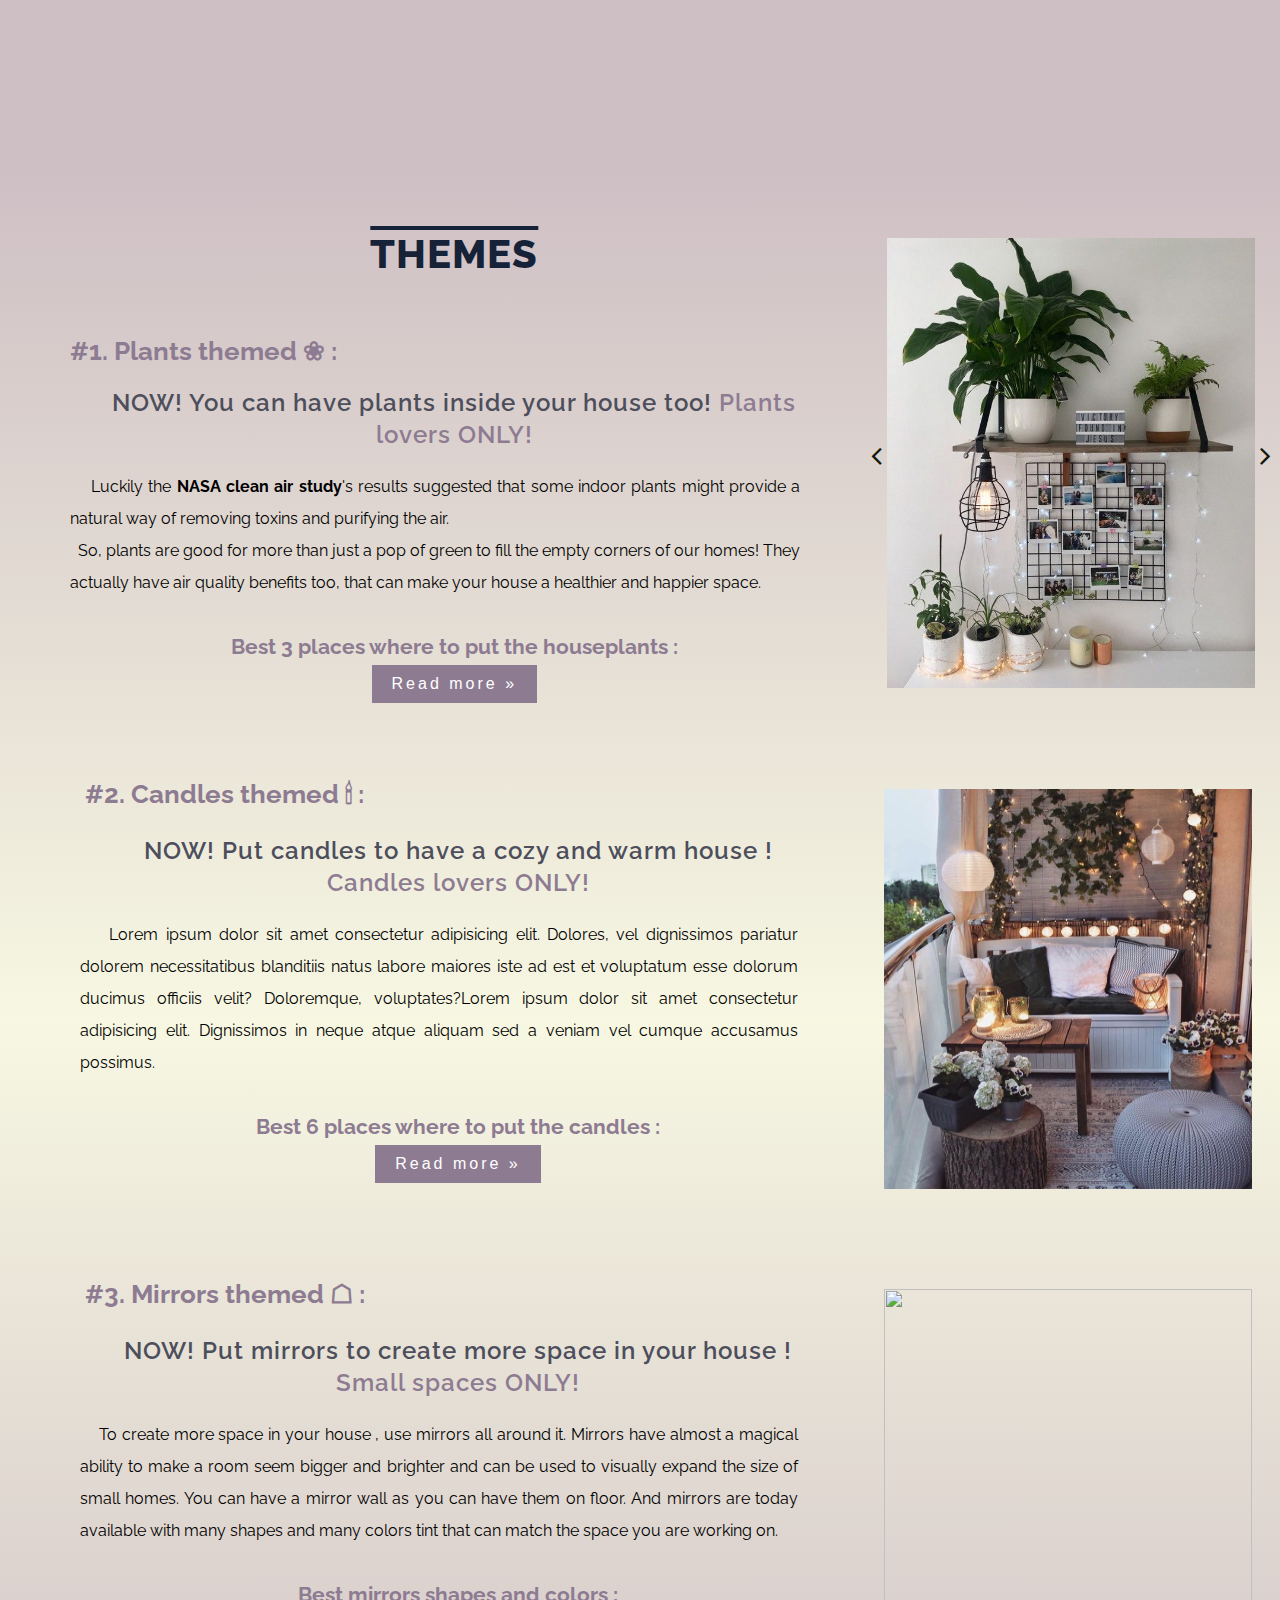
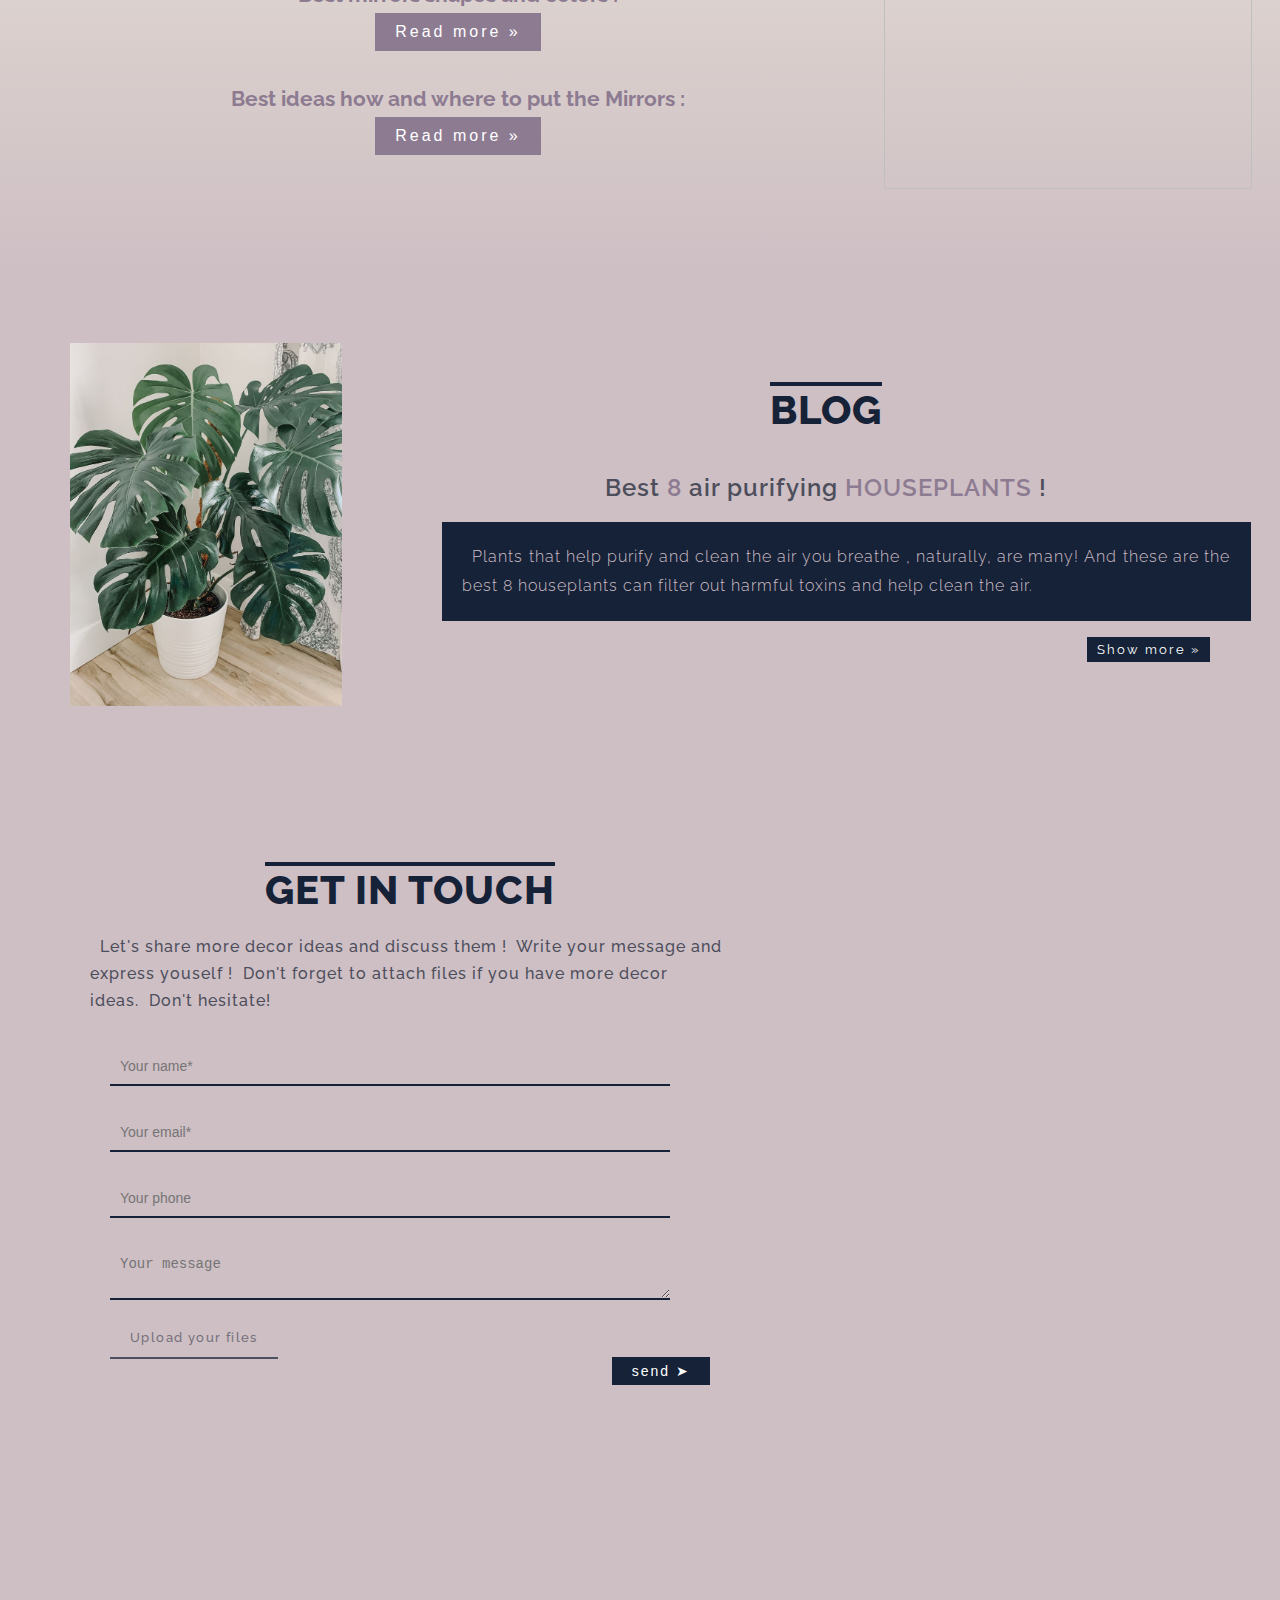
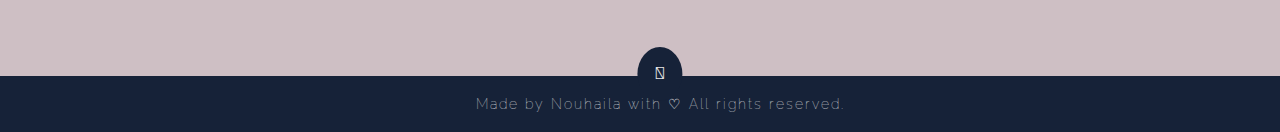
==== commit 09137d45: "first" ====
--- a/index.html
+++ b/index.html
@@ -8,7 +8,7 @@
         <script src="https://kit.fontawesome.com/a076d05399.js"></script>
         <script src="https://cdnjs.cloudflare.com/ajax/libs/jquery/3.5.1/jquery.min.js"></script>
         <link rel="stylesheet" href="https://cdnjs.cloudflare.com/ajax/libs/font-awesome/4.7.0/css/font-awesome.min.css">
-      	<script ></script>
+      	<script src="https://unpkg.com/scrollreveal"></script>
     </head>
     <body>
       <header class="animate-top">
@@ -16,7 +16,7 @@
         
         <div id="nav-bar" class="navbar">
             <ul onclick="fonction()">
-                <li><a class="activee" href="#home">Home</a></li>
+                <li><a class="underlined" href="#home">HOME</a></li>
                 <li><a class="underlined" href="#about">About</a></li>
                 <li><a class="underlined" href="#themes">Themes</a></li>
                 <li><a class="underlined" href="#blog">Blog</a></li>
@@ -44,10 +44,10 @@
           
       
       <div class="images" id="img-slider">
-        <img src="images-gold/image0.jpg" alt="" class="active">
+        <img src="candles/lroom2.jpg" alt="" class="active">
         <img src="plants/plant0.jpg" alt="">
         <img src="plants/plant2.jpg" alt="">
-        <img src="candles/lroom2.jpg" alt="">
+        <img src="images-gold/image0.jpg" alt="">
         <img src="candles/lroom1.jpg" alt="">
         <img src="mirrors/themirror.jpg" alt="">
         <img src="mirrors/shape0.jpg" alt="">
@@ -66,7 +66,7 @@
       <div class="Content">
           <h2 class="heading">About</h2>
           <p class="text">&#160;&#160;&#160; &#160;&#160;&#160;A young girl interested in all what is interior decor and DIY things. I can help you to well organize your home, balcony, office ...
-            especially if it is a small area! I share with you many themes and amazing decor ideas. <br> Follow us along <a href="https://www.pinterest.com/nouhailabrg/" target="_blank" style="text-decoration: overline; color: #6d370b;"><i class="fa fa-pinterest">interest</i></a> for more decor ideas photos.</p>
+            especially if it is a small area! I share with you many themes and amazing decor ideas. <br> Follow us along <a href="https://www.pinterest.com/nouhailabrg/" target="_blank" style="text-decoration: overline; color:#8d7b92 ;"><i class="fa fa-pinterest">interest</i></a> for more decor ideas photos.</p>
       
             <div class="social-media">
              <!-- <li><a href="https://www.pinterest.com/nouhailabrg/" target="_blank"><i class="fa fa-pinterest" aria-hidden="true"></i></a></li>
@@ -80,24 +80,24 @@
       
       <div class="firsttheme">
       <div class="Coontent"><h2 class="heading">Themes</h2>
-        <h1 class="subtitle1" style="padding-top: 45px; color: #486821; font-size: 1.6rem;">#1. Plants themed &#10048; :</h1>
-        <h2 class="subtitle">NOW! You can have plants inside your house too!<span style=" color: #486821;" class="plant"> Plants lovers ONLY!</span></h2>
+        <h1 class="subtitle1" style="padding-top: 45px; color: #8d7b92; font-size: 1.6rem;">#1. Plants themed &#10048; :</h1>
+        <h2 class="subtitle">NOW! You can have plants inside your house too!<span style=" color: #8d7b92;" class="plant"> Plants lovers ONLY!</span></h2>
           <p class="text">&#160;&#160;&#160; Luckily the <strong>NASA clean air study</strong>'s results suggested that some indoor plants might provide a natural way
              of removing toxins and purifying the air. <br>
             &#160; So, plants are good for more than just a pop of green to fill the empty corners of our homes!
             They actually have air quality benefits too, that can make your house a healthier and happier space.
-            <br><br><p style="text-align: center;"> <strong style="color: #486821;font-size: 1.3rem;"> Best 3 places where to put the houseplants :</strong></p>
+            <br><br><p style="text-align: center;"> <strong style="color: #8d7b92;font-size: 1.3rem;"> Best 3 places where to put the houseplants :</strong></p>
           </p>
           <div class="btnmr">
-           <a href="planttheme.html" target="_blank" class="rdmore"><button style="background-color: #486821;">Read more</button></a></div>
+           <a href="planttheme.html" target="_blank"><button class="rdmore">Read more &#187;</button></a></div>
           </div>
           
             <div class="images animate-top" id="imageslider">
-              <img src="plants/plant0.jpg" alt="" class="active mySlides">
+              <img src="plants/plant4.jpg" alt="" class="active mySlides">
               <img src="plants/plant1.jpg" alt="" class=" mySlides">
               <img src="plants/plant2.jpg" alt="" class=" mySlides">
               <img src="plants/plant3.jpg" alt="" class=" mySlides">
-              <img src="plants/plant4.jpg" alt="" class=" mySlides">
+              <img src="plants/plan04.jpg" alt="" class=" mySlides">
               <img src="plants/plant5.jpg" alt="" class=" mySlides">
               <img src="plants/plant6.jpg" alt="" class=" mySlides">
               <img src="plants/plant7.jpg" alt="" class=" mySlides">
@@ -113,35 +113,35 @@
            </div>
            <div class="secondtheme" style="display: flex;">
             <div class="Coontent">
-              <h1 class="subtitle1" style="padding: 5px; color: #904e22; font-size: 1.6rem;">#2. Candles themed &#x1F56F; :</h1>
-              <h2 class="subtitle">NOW! Put candles to have a cozy and warm house !<span style=" color: #904e22;" class="plant"> Candles lovers ONLY!</span></h2>
+              <h1 class="subtitle1" style="padding: 5px; color: #8d7b92; font-size: 1.6rem;">#2. Candles themed &#x1F56F; :</h1>
+              <h2 class="subtitle">NOW! Put candles to have a cozy and warm house !<span style=" color: #8d7b92;" class="plant"> Candles lovers ONLY!</span></h2>
                 <p class="text">&#160;&#160;&#160; Lorem ipsum dolor sit amet consectetur adipisicing elit. Dolores, vel dignissimos pariatur dolorem necessitatibus blanditiis 
                   natus labore maiores iste ad est et voluptatum esse dolorum ducimus officiis velit? Doloremque, voluptates?Lorem ipsum dolor sit amet consectetur adipisicing 
                   elit. Dignissimos in neque atque aliquam sed a veniam vel cumque accusamus possimus.
-                  <br><br><p style="text-align: center;"> <strong style="color: #904e22; font-size: 1.3rem;"> Best 6 places where to put the candles :</strong></p>
+                  <br><br><p style="text-align: center;"> <strong style="color: #8d7b92; font-size: 1.3rem;"> Best 6 places where to put the candles :</strong></p>
                 </p>
                 <div class="btnmr">
-                  <a href="candlestheme.html" target="_blank" class="rdmore"><button style="background-color: #904e22;">Read more</button></a></div>
+                  <a href="candlestheme.html" target="_blank"><button class="rdmore1">Read more &#187;</button></a></div>
                 </div>
-                <div class="img animate-right"><img src="candles/fireplace.jpg" style="width: 368px;height: 400px;"></div>
+                <div class="img animate-right"><img src="candles/balcony3.jpg" style="width: 368px;height: 400px;"></div>
                  </div>
                  
            <div class="secondtheme" style="display: flex;">
             <div class="Coontent">
-              <h1 class="subtitle1" style="padding: 5px; color: #9c8a4d; font-size: 1.6rem;">#3. Mirrors themed &#9750; :</h1>
-              <h2 class="subtitle">NOW! Put mirrors to create more space in your house !<span style=" color: #9c8a4d;" class="plant"> Small spaces ONLY!</span></h2>
+              <h1 class="subtitle1" style="padding: 5px; color: #8d7b92; font-size: 1.6rem;">#3. Mirrors themed &#9750; :</h1>
+              <h2 class="subtitle">NOW! Put mirrors to create more space in your house !<span style=" color: #8d7b92;" class="plant"> Small spaces ONLY!</span></h2>
             <p class="text">&#160;&#160;&#160; To create more space in your house , use mirrors all around it. Mirrors have almost a magical ability to make a room seem bigger and brighter and can be used to visually expand the size of small homes.
                You can have a mirror wall as you can have them on floor.
               And mirrors are today available with many shapes and many colors tint that can match the space you are working on. 
                 </p><br>
                 <ul class="rdmr">
                   <li>
-                <p style="text-align: center;"> <strong style="color: #ad9955; font-size: 1.3rem;"> Best mirrors shapes and colors :</strong> </p>
-                <div class="btnmr"><a href="mirrorstheme.html#mirrors" target="_blank"><button class="" style="background-color: #ad9955;">Read more</button></a></div> </li><br>
-                <li><p style="text-align: center;"> <strong style="color: #9c8a4d; font-size: 1.3rem;"> Best ideas how and where to put the Mirrors :</strong> </p>
-                <div class="btnmr"><a href="mirrorstheme.html#list" target="_blank"><button class="rdmore" style="background-color: #9c8a4d;">Read more</button></a></div></li></ul>
+                <p style="text-align: center;"> <strong style="color: #8d7b92; font-size: 1.3rem;"> Best mirrors shapes and colors :</strong> </p>
+                <div class="btnmr"><a href="mirrorstheme.html#mirrors" target="_blank"><button class="rdmore2">Read more &#187;</button></a></div> </li><br>
+                <li><p style="text-align: center;"> <strong style="color: #8d7b92; font-size: 1.3rem;"> Best ideas how and where to put the Mirrors :</strong> </p>
+                <div class="btnmr"><a href="mirrorstheme.html#list" target="_blank"><button class="rdmore2">Read more &#187;</button></a></div></li></ul>
               </div>
-                <div class="img animate-right"><img src="mirrors/shape0.jpg" style="width: 368px;height: 500px;"></div>
+                <div class="img animate-bottom"><img src="mirrors/color3.jpg" style="width: 368px;height: 500px;"></div>
                  </div>
      <!-- <div class="thirdtheme" >
         <div class="Coontent">
@@ -166,17 +166,18 @@
     <section class="blog" id="blog">
       
         <div class="containerr"> 
+          <div class="contentt">
+            <img src="plants/plant-bg.jpg" alt="IMAGE" class="img-responsive animate-left">
+        </div>
           <div class="blogtxt">
             <h2 class="heading">Blog</h2>
-            <h1 class="subtitle" style="left:0;">Best <span style=" color: #486821;" class="plant"> 8</span> air purifying <span style=" color: #486821;" class="plant"> HOUSEPLANTS</span> !</h1>
+            <h1 class="subtitle" style="left:0;">Best <span style="color: #8d7b92;" class="plant"> 8</span> air purifying <span style=" color: #8d7b92;" class="plant"> HOUSEPLANTS</span> !</h1>
           <h4>&#160;&#160;Plants that help purify and clean the air you breathe , naturally, are many! And these are the best 8 houseplants
             can filter out harmful toxins and help clean the air.
           </h4>
-             <a class="boutton" href="#blog" onclick="popup()" id="showmore">Show more</a>
+             <a class="boutton" href="#blog" onclick="popup()" id="showmore">Show more &#187;</a>
             </div>
-          <div class="contentt">
-            <img src="plants/plant-bg.jpg" alt="IMAGE" class="img-responsive">
-        </div>
+          
       </div>
          
     
@@ -193,17 +194,15 @@
         <div class="plant">
         <img src="plants/boston.png" alt="IMAGE" class="popup-img">
         <p><span style="color: #486821;font-weight: bold;">#3. BOSTON Fern:</span><br>it filters <strong>Toluene</strong> , <strong>Formaldehey</strong> and <strong>Xylene</strong></p></div>
-        </div>
-        <div class="container2" style="display: flex;">
+        
         <div class="plant">
           <img src="plants/bamboo.png" alt="IMAGE" class="popup-img">
           <p><span style="color: #486821;font-weight: bold;">#4. Bamboo palm:</span><br>it filters <strong>Toluene</strong> , <strong>Benzene</strong> and <strong>Xylene</strong></p></div>
+      </div>
+        <div class="container1" style="display: flex;justify-content: center;">
           <div class="plant">
             <img src="plants/areca.png" alt="IMAGE" class="popup-img">
             <p><span style="color: #486821;font-weight: bold;">#5. Areca palm:</span><br>it filters <strong>Tricholoroethylene</strong> , <strong>Ammonia</strong> , <strong>Formaldehey</strong> and <strong>Xylene</strong></p></div>
-           
-      </div>
-      <div class="container1" style="display: flex; justify-content: center;">
         <div class="plant">
           <img src="plants/fig.png" alt="IMAGE" class="popup-img">
           <p><span style="color: #486821;font-weight: bold;">#6. Weeping fig:</span><br>it filters <strong>Benzene</strong> , <strong>Formaldehey</strong> and <strong>Tricholoroethylene</strong></p></div>
@@ -233,12 +232,12 @@
             <input type="file" class="btnn" required>
             <a href="#0" class="btn btn-info btn-sm remove">
             <span class="glyphicon glyphicon-upload"></span> Upload your files</a>
-            <input type="submit" class="contact-form-btn" value="send">
+            <input type="submit" class="contact-form-btn" value="send &#10148;">
           </form></div>
       <div class="image animate-right"></div>
     </section>
 
-    <footer id="footer">
+    <footer id="footer" class="animate-bottom">
       <div class="contaiiner">
         <div class="back-to-top">
         <a href="#home"><i class="fas fa-chevron-up"></i></a>
--- a/style.css
+++ b/style.css
@@ -2,6 +2,8 @@
 @import url('https://fonts.googleapis.com/css2?family=Changa&display=swap');
 @import url('https://fonts.googleapis.com/css2?family=Meddon&display=swap');
 @import url("https://fonts.googleapis.com/css?family=Cabin|Herr+Von+Muellerhoff|Source+Sans+Pro:400,900&display=swap");
+@import url('https://fonts.googleapis.com/css2?family=Raleway:wght@500&display=swap');
+@import url('https://fonts.googleapis.com/css2?family=Cedarville+Cursive&display=swap');
 *{
     padding: 0;
     margin: 0;
@@ -10,28 +12,28 @@
 }
 :root{
     --main-font-color: white;
-    --dark-color:#101708;
-    --secondary-font-color: saddlebrown ;
+    --dark-color:#4d4e5c;
+    --secondary-font-color: #162238 ;
     color: s;
 }
 body{
-    background-color: rgb(231, 231, 231);
+    background-color: #cebfc4;
     overflow-x: hidden;
-    font-family: 'Cabin',sans-serif;
+    font-family: 'Raleway', sans-serif;
     color: white;
 }
 
 header{
-z-index: 1500;
-position: fixed;
-width: 80%;
-display: flex;
-justify-content: space-between;
-align-items: center;
-background-color: var(--secondary-font-color);
-height: 8vh;
-top: 10px;
-left: 10%;
+  z-index: 1500;
+  position: fixed;
+  width: 80%;
+  display: flex;
+  justify-content: space-between;
+  align-items: center;
+  background-color: var(--secondary-font-color);
+  height: 8vh;
+  top: 10px;
+  left: 10%;
 }
 header .logo{
   text-align: center;
@@ -134,21 +136,14 @@
 background-position: 45% 0%;
 transition: .5s;
 color: var(--dark-color);
-background-image: linear-gradient(to right, white 0, white 100%);
+background-image: linear-gradient(to right, #c7cfdd 0, #c7cfdd 100%);
 font-weight: bold;
 color: var(--secondary-font-color);
 }
+
 .activee:hover {
   color: var(--dark-color);
   font-weight: bold;
-}
-.activee::before {
-  content: " ";
-  position: absolute;
-  width: 47px;
-  height: 1.5px;
-  background-color: #fff;
-  bottom: -1px;
 }
 
 /*home*/
@@ -161,16 +156,6 @@
     justify-content: center;
 }
 
-.home:after{
-  content: '';
-  position: absolute;
-  top: 0;
-  right: 0;
-  width: 23%;
-  height: 100%;
-  background: rgb(231, 231, 231);
-  z-index: -2;
-}
 
 .home:before{
   content: 'DECOR';
@@ -183,7 +168,7 @@
   z-index: -2;
   font-weight: 700;
   color: var(--secondary-font-color);
-  opacity: .1;
+  opacity: .2;
   animation: spiny 3s forwards;
 }
 
@@ -203,20 +188,21 @@
     animation: fadeDown 1s forwards;
     animation-delay: 0.5s;
     text-align: center;
+    color: #c7cfdd;
 }
   
 .first-letter {
-  color: beige;
+  color: #c7cfdd;
   font-size: 5.3rem;
   text-transform: uppercase;
-  font-family: "Herr Von Muellerhoff", cursive;
-  font-weight: 600;
+  font-family: 'Cedarville Cursive', cursive;
+  font-weight: 400;
 }
 
 .line, .line1 {
     width: 100%;
     height: 0.2rem;
-    background-color: white;
+    background-color: #c7cfdd;
     position: relative;
     opacity: 0;
     animation: right .2s forwards;
@@ -235,7 +221,7 @@
     display: flex;
     align-items: center;
     justify-content: center;
-    color: white;
+    color: #c7cfdd;
     font-size: .8rem;
     font-weight: 100;
     text-transform: uppercase;
@@ -257,7 +243,7 @@
     justify-content: center;
     font-weight: 600;
     font-size: .8rem;
-    background-color: white;
+    background-color: #c7cfdd;
     padding: .5rem .3rem;
     color: var(--body-font-color);
     border-radius: 0.2rem;
@@ -267,7 +253,7 @@
   
 .cta-btn:hover,
 .cta-btn:focus {
-    color: var(--secondary-font-color);
+    color: #c7cfdd;
     background-color: var(--dark-color);
 }
 
@@ -306,10 +292,10 @@
   color: var(--secondary-font-color);
 }
 .icons .NextPrev li  .left:hover{
-  color: #fff;
+  color: var(--dark-color);
 }
 .icons .NextPrev li  .right:hover{
-  color: #000;
+  color: var(--dark-color) ;
 }
 .icons .NextPrev a li:hover{
   opacity: 0.5;
@@ -442,6 +428,7 @@
   height: 100%;
   background: rgb(231, 231, 231);
   z-index: -2;
+  opacity: 0;
 }
 
 .about .Content{
@@ -462,8 +449,8 @@
   text-decoration: overline;
 }
 .about .text{
-  color: var(--dark-color);
-  font-size: 18px;
+  color: #cebfc4;
+  font-size: 16px;
   font-weight: 300;
   letter-spacing: 1.8px;
   line-height: 26px;
@@ -471,6 +458,10 @@
   padding: 20px;
   margin-top: 3rem;
   line-height: 2.5rem;
+  background-color: var(--secondary-font-color);
+}
+.about .text a{
+  font-size: 20px;
 }
 .border{
   content: '';
@@ -569,7 +560,7 @@
   width: 100%;
   height: 100%;
   padding: 40px;
-  background-color: rgb(231, 231, 231);
+  background: linear-gradient(to bottom,transparent,#f7f7e2,transparent);
 }
 .firsttheme {
   display: flex;
@@ -606,8 +597,11 @@
 }
 .planttheme .Coontent{
   padding: 1rem 2rem 0 10px;
-  width: 90%;
-  
+  width: 100%;
+  text-align: justify;
+}
+.mirrorstheme{
+  padding: 40px;
 }
 .mirrorstheme .Coontent{
   background-color: rgb(231, 231, 231); 
@@ -616,11 +610,19 @@
 .mirrorstheme .Coontent .mirrors{
   display: flex;
 }
+.candles{
+  padding: 50px;
+}
 .candles .Coontent{
   padding: 15px;
 }
 .candles .Coontent .head{
   display: flex;
+  justify-content: center;
+  align-items: center;
+}
+.candles .Coontent .plantlist{
+  text-align: center;
 }
 .candles .Coontent .text{
   padding: 1rem 2rem 0 10px;
@@ -637,6 +639,9 @@
   z-index: 1;
   opacity: 0;
 }
+.mirrorstheme .Coontent p{
+  color: black;
+}
 .mirrorstheme .mirrors{
   display: flex;
   justify-content: center;
@@ -675,31 +680,42 @@
   font-size: 1.5rem;
   font-weight: 600;
   color: var(--dark-color);
-  font-family: 'Poppins',sans-serif;
   letter-spacing: 1px;
   padding: 20px;
   text-align: center;
 }
 
-.Coontent p{
+.Coontent .text{
+  width: 95%;
   color: #000;
   font-size: 1rem;
   font-weight: 400;
-  text-align: left;
-  font-family: 'Poppins',sans-serif;
+  text-align: justify;
+}
+.Coontent .plantlist p{
+  width: 98%;
+  color: #000;
+  font-size: 1rem;
+  font-weight: 400;
+  line-height: 1.5rem;
 }
 
 .Coontent .plantlist{
+  width: 96%;
+  margin-left: auto;
+  margin-right: auto;
   color: #000;
   font-size: 1rem;
   font-weight: 500;
-  text-align: justify;
-  font-family: 'Poppins',sans-serif;
-}
-.Coontent .plantlist .lroom, .oroom, .broom{
+  text-align: center;
+}
+.Coontent .plantlist .placename{
+  font-size: 1.3rem;
+  font-weight: 600;
+}
+.Coontent .plantlist .mirrors{
   display: flex;
-  margin: 2rem 0 2rem 0rem;
-  width: 100%;
+  padding: 30px;
 }
 .Coontent .plantlist .lroom a{
   margin-right: 2rem;
@@ -712,19 +728,18 @@
 }
 button{
   background-color: transparent;
-  padding: 15px 20px;
+  padding: 10px 20px;
   color: white;
   font-size: 16px;
-  letter-spacing: 2px;
+  letter-spacing: 3px;
   cursor: pointer;
   min-height: 20px;
   margin-right: auto;
   margin-left: auto;
   margin: auto;
-  border-radius: 5px;
-  font-weight: 500;
   text-align: center;
   border: none;
+  transition: .8s;
 }
 .morebtn{
   background-color: transparent;
@@ -739,8 +754,36 @@
   text-align: center;
   border: none;
 }
+.rdmore{
+  background-color: #8d7b92;
+}
+.rdmore1{
+  background-color: #8d7b92;
+}
+.rdmore2{
+  background-color: #8d7b92;
+}
 button:hover{
+  background-color: transparent;
   color: var(--dark-color);
+}
+.rdmore:hover{
+  background-color: transparent;
+  color: var(--secondary-font-color);
+  font-weight: bold;
+  border-bottom: 3px solid var(--secondary-font-color);
+}
+.rdmore2:hover{
+  background-color: transparent;
+  color: var(--secondary-font-color);
+  font-weight: bold;
+  border-bottom: 3px solid var(--secondary-font-color);
+}
+.rdmore1:hover{
+  background-color:transparent;
+  color: var(--secondary-font-color);
+  font-weight: bold;
+  border-bottom: 3px solid var(--secondary-font-color);
 }
 .firsttheme .images{
   position: relative;
@@ -805,7 +848,6 @@
 .btnmr{
   text-align: center;
 }
-
 @media screen and (max-width:768px){
   .firsttheme{
     flex-direction: column;
@@ -970,62 +1012,75 @@
 .containerr .blogtxt h4{
   margin-left: auto;
   margin-right: auto;
+  margin-bottom: 1rem;
   text-align: justify;
   font-size: 1rem;
   width: 100%;
   letter-spacing: 1px;
   font-weight: 300;
-  font-family: 'Poppins',sans-serif;
-  border-left: solid var(--secondary-font-color) 1px;
+  border-right: solid var(--secondary-font-color) 1px;
   border-top: solid var(--secondary-font-color) 1px;
+  background-color: var(--secondary-font-color);
+  color: #cebfc4;
 }
 .contentt .boutton, .boutton{
   background-color: var(--secondary-font-color);
   padding: 5px 10px;
   color: white;
-  transition: all 0.2s ease-out;
+  transition: 0.8s;
   font-size: 13px;
   letter-spacing: 2px;
   float: right;
   cursor: pointer;
 }
 .contentt .boutton:hover, .boutton:hover{
+  background-color: rgb(231, 231, 231);
+  color:var(--secondary-font-color);
+  font-weight: bold;
+  border-bottom: 3px solid var(--secondary-font-color);
+}
+#popup .boutton:hover{
   background-color: white;
-  color:var(--dark-color);
-  text-decoration: none;
-}
-
+
+}
  h4, #popup p{
   padding: 20px;
-  text-align: left;
+  text-align: justify;
   font-size: 14px;
-  font-family: 'Changa', sans-serif;
   color: black;
+  line-height: 1.8rem;
 }
 
 
 #popup{
   color: var(--dark-color);
-  margin-top: 21%;
+  margin-top: 40%;
+  height: 80vh;
+  overflow-x: scroll;
   z-index: 1;
   position: fixed;
   left: 50%;
   transform: translate(-50%, -50%);
-  width: 90%;
+  width: 60%;
   padding: 10px;
   background-color: white;
   visibility: hidden;
   opacity: 2;
+  
 }
 #popup .container .plant{
   padding:0 20PX 0 0px;
-  width: 30%;
+  width: 20%;
 }
 
 #popup .container1 .plant{
   padding:0 20PX 0 0px;
-}
-
+  width: 20%;
+}
+
+#popup .container2 .plant{
+  width: 20%;
+}
 #popup.active{
   visibility: visible;
   opacity: 1;
@@ -1043,14 +1098,13 @@
   font-size: 16px;
   font-weight: bold;
   color: var(--secondary-font-color);
-  font-family: 'Noto Sans JP', sans-serif;
 }
 .modal-bg{
   position: fixed;
   width: 100%;
   height: 100%;
   top: 0;left: 0;
-  background-color: #101708da;
+  background-color: #16223880;
   display: flex;
   justify-content: center;
   align-items: center;
@@ -1067,8 +1121,15 @@
   text-align: center;
   text-transform: uppercase;
   font-weight: 700;
-  color: var(--dark-color);
+  background-color: var(--secondary-font-color);
   letter-spacing: 1.5px;
+  color: #8d7b92;
+  width: 40%;
+  padding-top: 1rem;
+  padding-bottom: .2rem;
+  height: 2rem;
+  margin-left: auto;
+  margin-right: auto;
 }
 
 @media screen and (max-width:768px){
@@ -1108,10 +1169,20 @@
     opacity: .5;
   }
   #popup{
+    padding-top: 2rem;
     position: absolute;
     margin-top: 82%;
     height: 80%;
     overflow-y: scroll;
+  }
+  #popup .container{
+    margin-bottom: 1rem;
+    border-bottom:solid 2px var(--dark-color) ;
+    border-top:solid 2px var(--dark-color) ; 
+  }
+  #popup .container2 {
+    margin-bottom: 1rem;
+    border-bottom: solid 2px var(--dark-color);
   }
 }
 /**CONTACT**/
@@ -1175,13 +1246,15 @@
   padding: 6px 20px;
   cursor: pointer;
   transition: 0.5s;
-  font-weight: bold;
   font-size: 14px;
   margin-top: 2.4rem;
+  letter-spacing: 2px;
 }
 .contact-form-btn:hover{
-  background-color: #101708;
-  color: rgb(231, 231, 231);
+  background-color: rgb(231, 231, 231);
+  color: var(--secondary-font-color);
+  font-weight: bold;
+  border-bottom: 3px var(--secondary-font-color) solid;
 }
 
 
@@ -1225,7 +1298,6 @@
   margin-left: 20px;
   right: 0;
   height: 80vh;
-  z-index: 1;
 }
 .fileTxt{
   color: var(--dark-color);
@@ -1467,4 +1539,28 @@
       opacity: 1;
       transform: translateX(0rem);
     }
+  }
+  @-webkit-keyframes hvr-icon-buzz {
+    50% {
+      -webkit-transform: translateX(3px) rotate(2deg);
+      transform: translateX(3px) rotate(2deg);
+    }
+    100% {
+      -webkit-transform: translateX(-3px) rotate(-2deg);
+      transform: translateX(-3px) rotate(-2deg);
+    }
+  }
+  @keyframes hvr-icon-drop {
+    0% {
+      opacity: 0;
+    }
+    50% {
+      opacity: 0;
+      -webkit-transform: translateY(-100%);
+      transform: translateY(-100%);
+    }
+    51%,
+    100% {
+      opacity: 1;
+    }
   }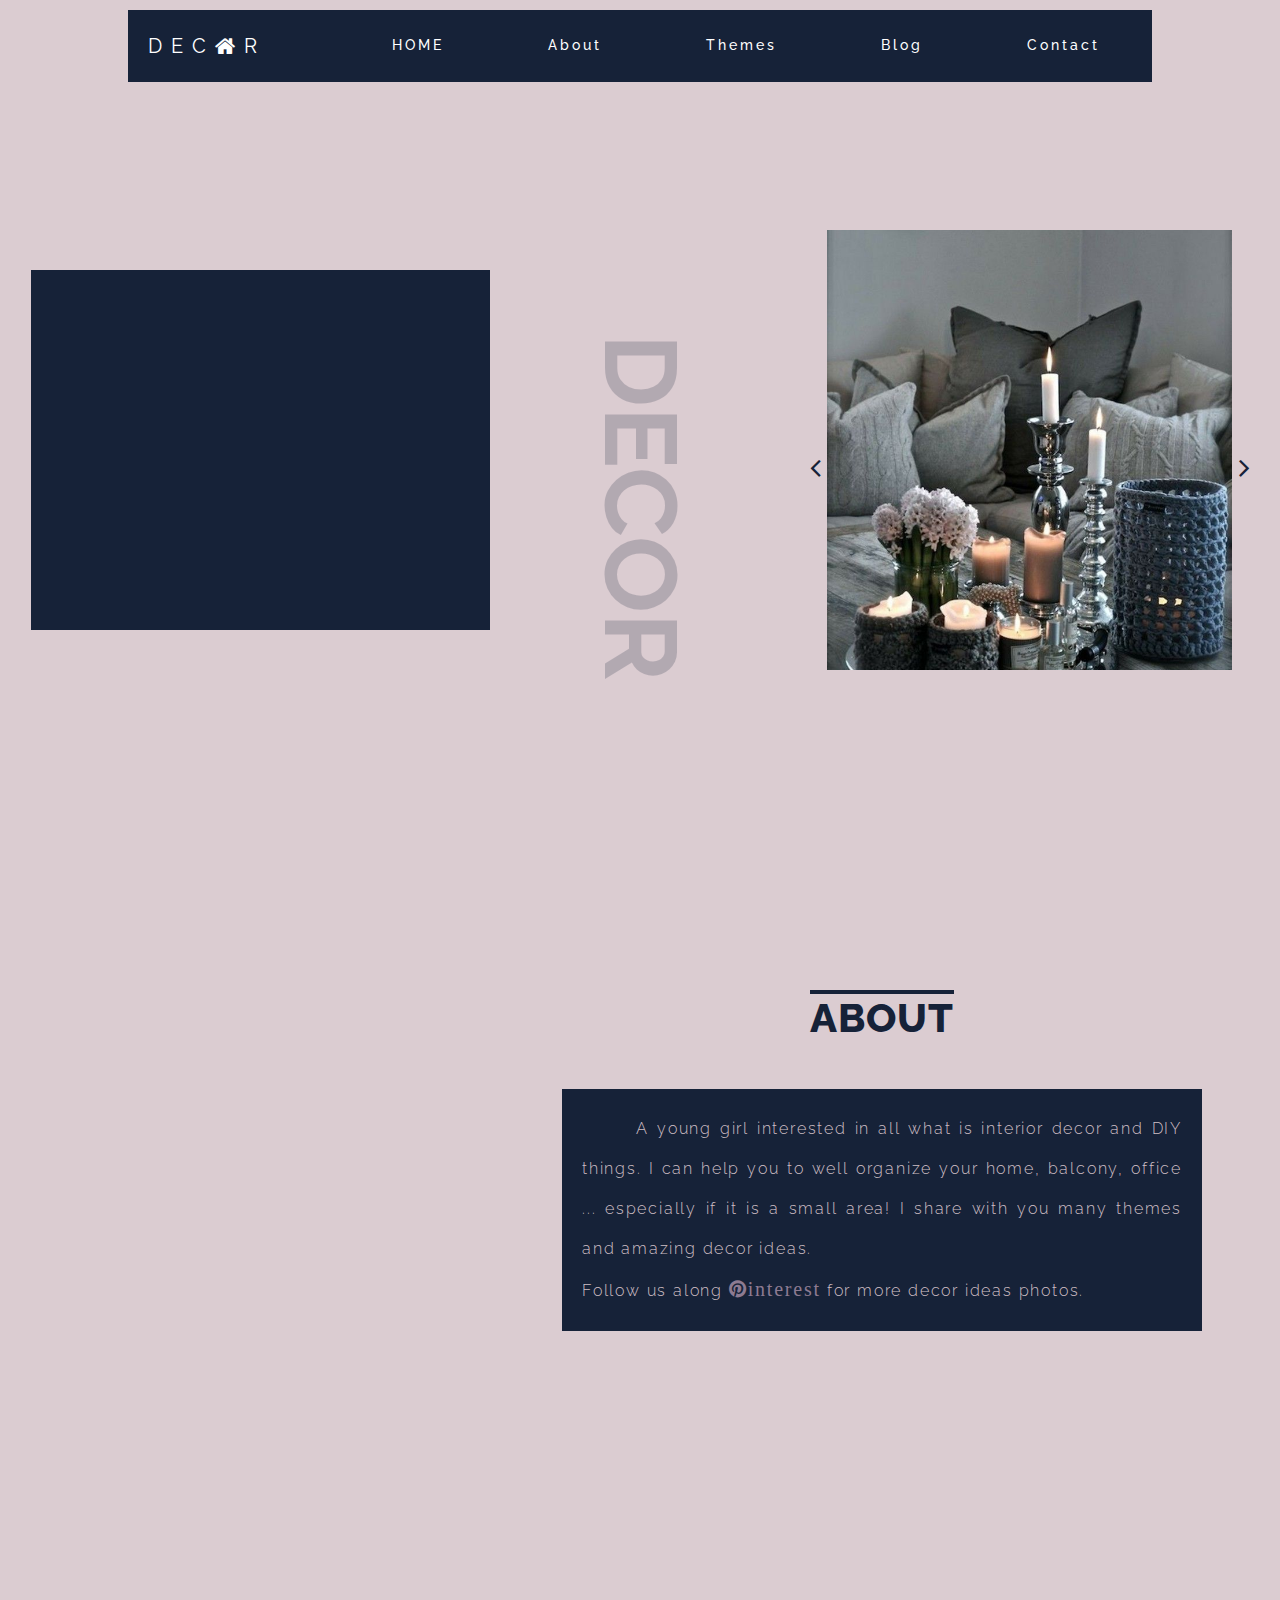
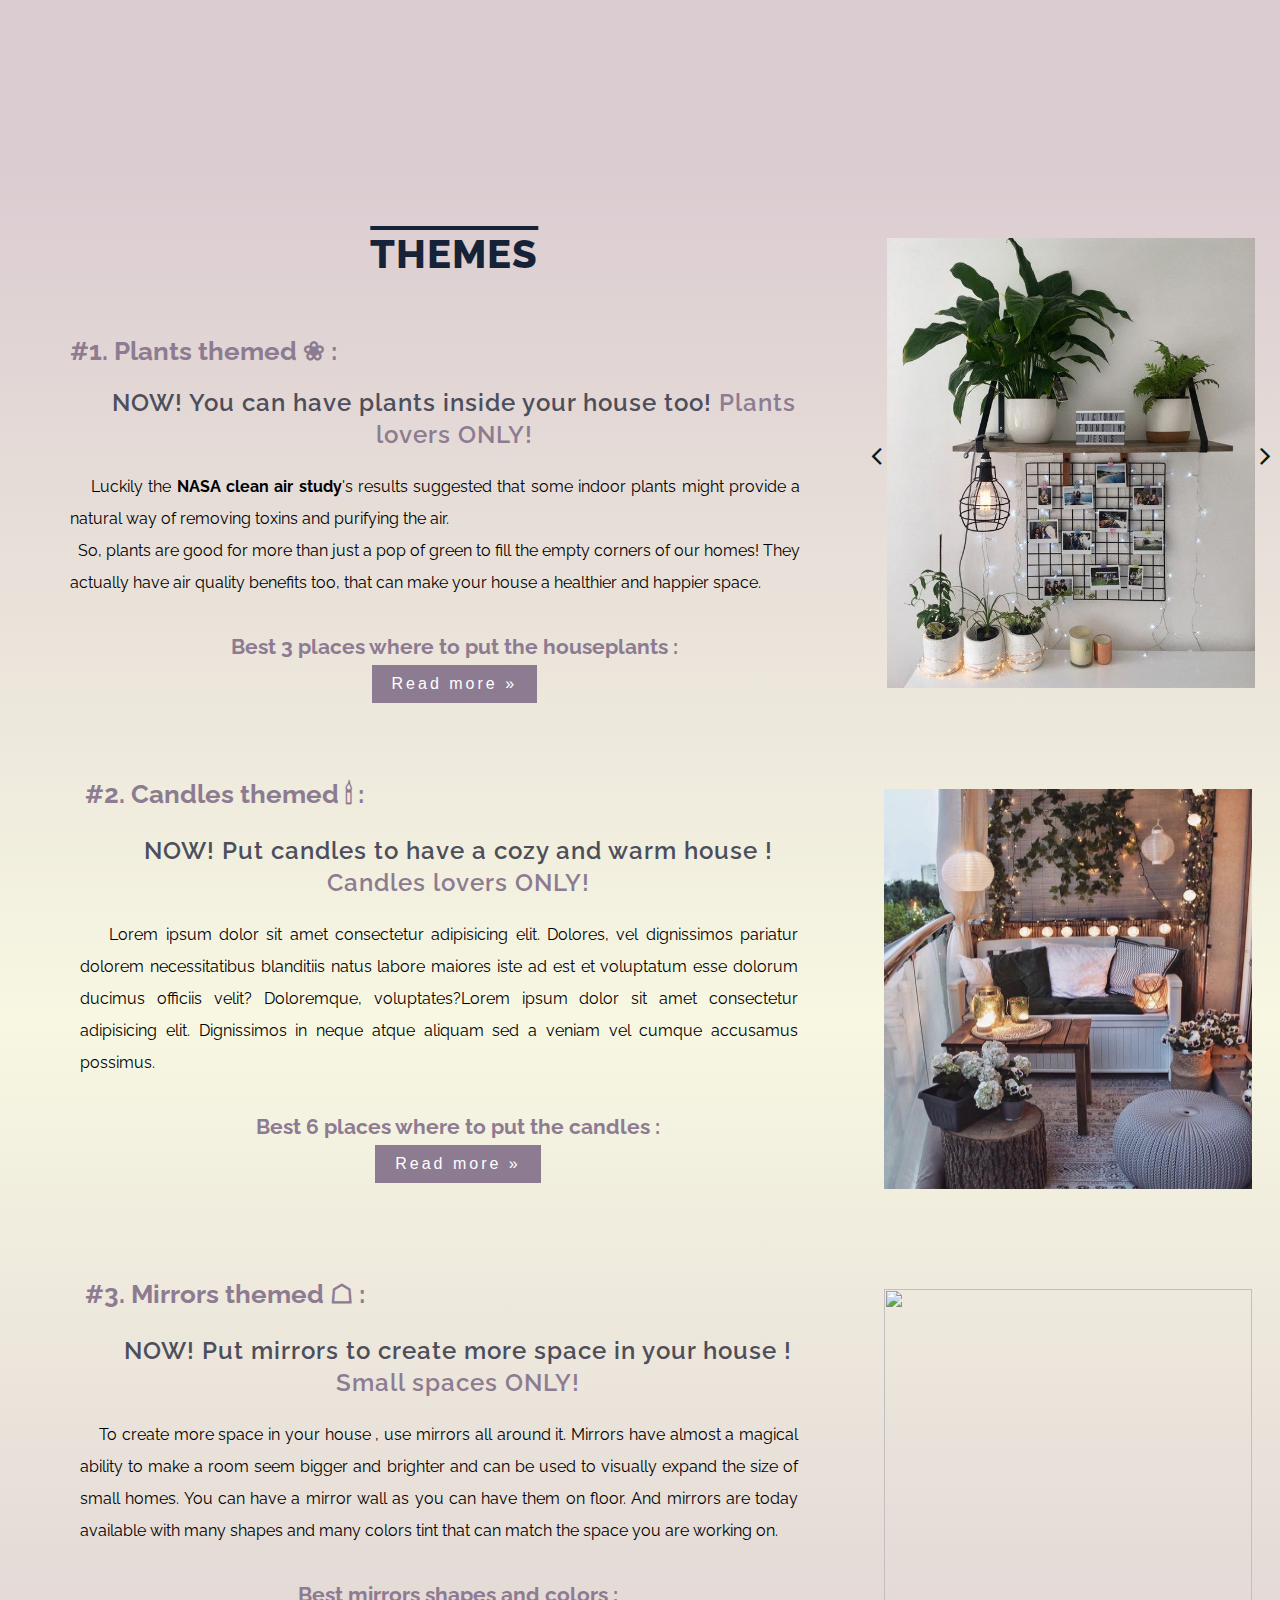
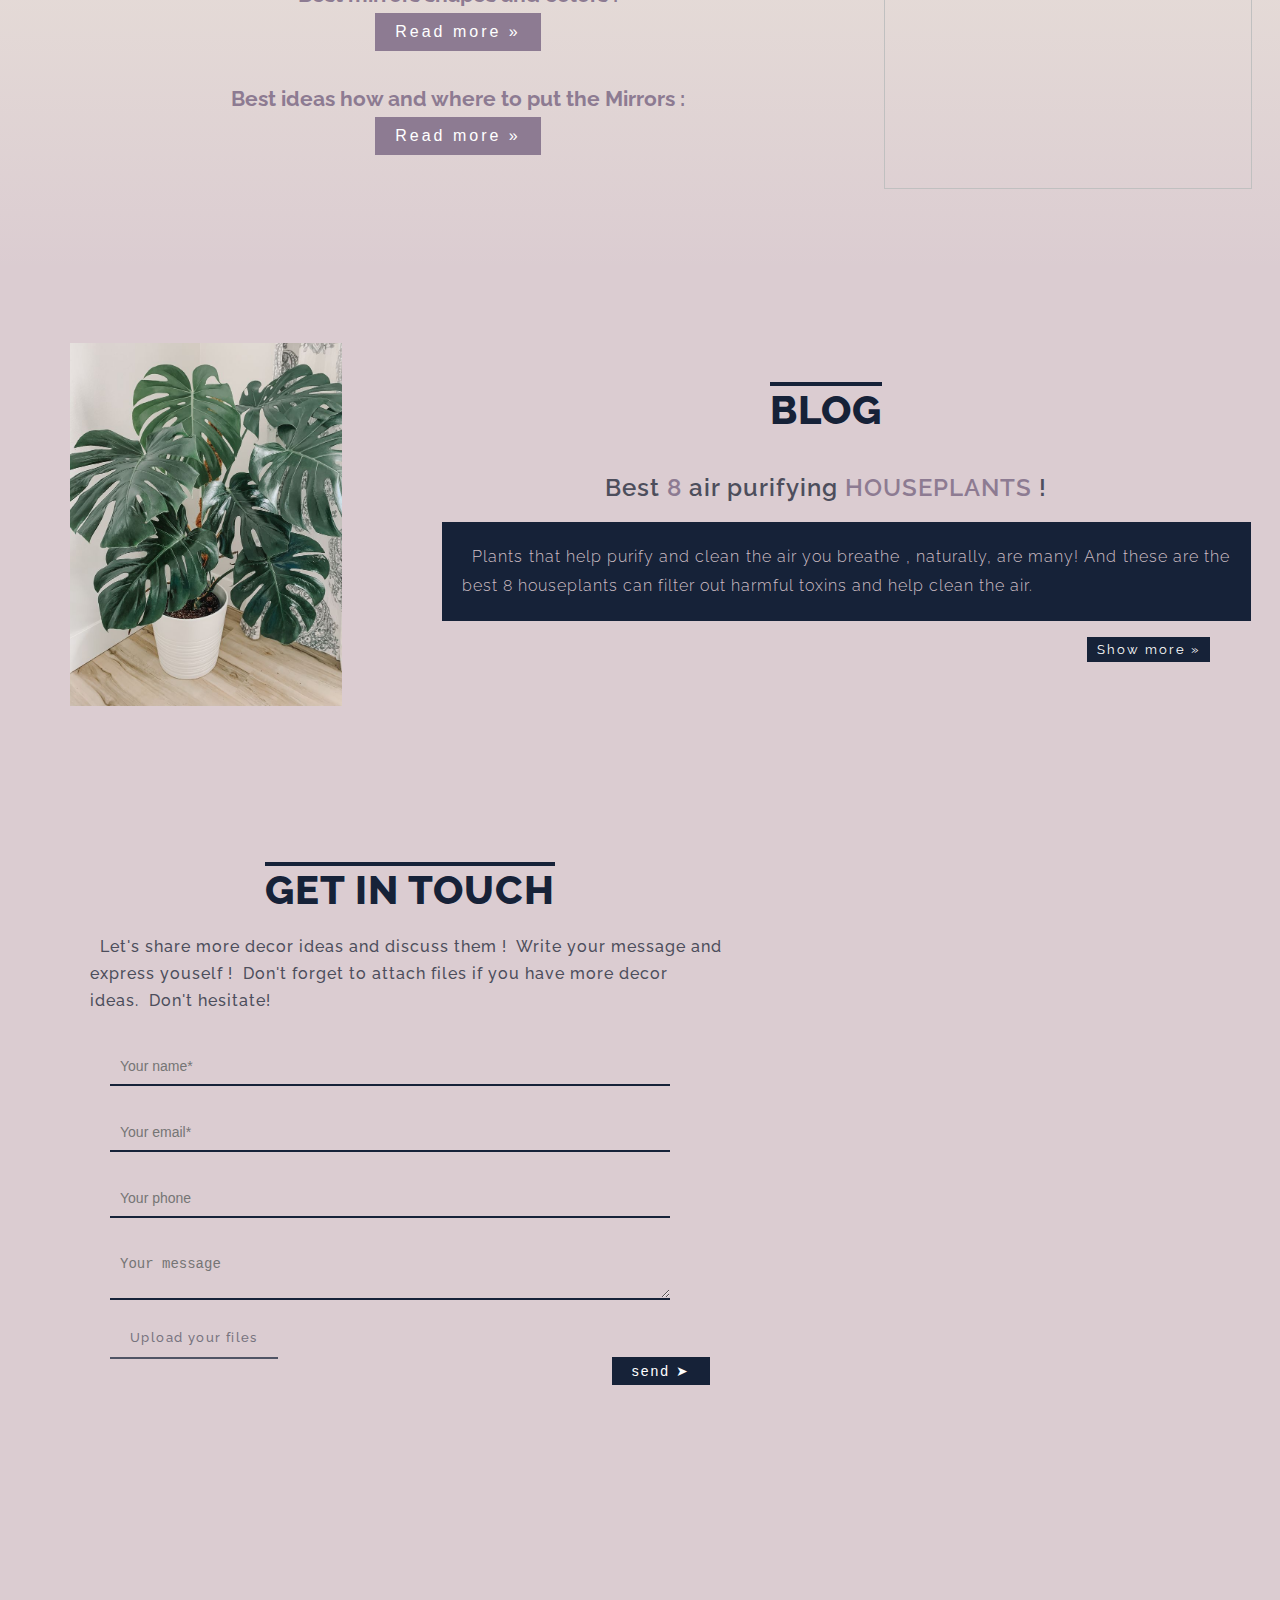
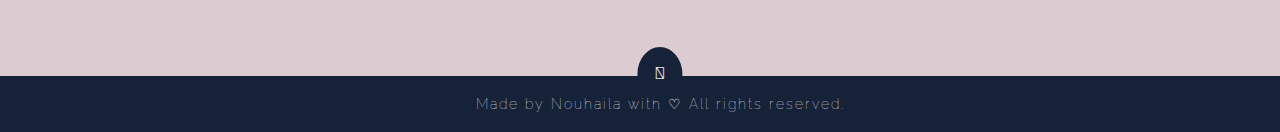
==== commit b791387e: "update colors" ====
--- a/index.html
+++ b/index.html
@@ -187,31 +187,31 @@
         <div class="container" style="display: flex; justify-content: center;">
         <div class="plant">
         <img src="plants/spiderplant.jpg" alt="IMAGE" class="popup-img">
-        <p><span style="color: #486821;font-weight: bold;">#1. Spider plant:</span><br>it filters <strong>Benzene</strong> and <strong>Xylene</strong></p></div>
+        <p><span style="color: #003b32;font-weight: bold;">#1. Spider plant:</span><br>it filters <strong>Benzene</strong> and <strong>Xylene</strong></p></div>
         <div class="plant">
         <img src="plants/peacelilly.png" alt="IMAGE" class="popup-img">
-        <p><span style="color: #486821;font-weight: bold;">#2. Peace lily:</span><br>it filters <strong>Benzene</strong>, <strong>Xylene</strong>, <strong>Ammonia</strong>,<strong> Formaldehey</strong> and <strong>Tricholoroethylene</strong></p></div>
+        <p><span style="color: #003b32;font-weight: bold;">#2. Peace lily:</span><br>it filters <strong>Benzene</strong>, <strong>Xylene</strong>, <strong>Ammonia</strong>,<strong> Formaldehey</strong> and <strong>Tricholoroethylene</strong></p></div>
         <div class="plant">
         <img src="plants/boston.png" alt="IMAGE" class="popup-img">
-        <p><span style="color: #486821;font-weight: bold;">#3. BOSTON Fern:</span><br>it filters <strong>Toluene</strong> , <strong>Formaldehey</strong> and <strong>Xylene</strong></p></div>
+        <p><span style="color: #003b32;font-weight: bold;">#3. BOSTON Fern:</span><br>it filters <strong>Toluene</strong> , <strong>Formaldehey</strong> and <strong>Xylene</strong></p></div>
         
         <div class="plant">
           <img src="plants/bamboo.png" alt="IMAGE" class="popup-img">
-          <p><span style="color: #486821;font-weight: bold;">#4. Bamboo palm:</span><br>it filters <strong>Toluene</strong> , <strong>Benzene</strong> and <strong>Xylene</strong></p></div>
+          <p><span style="color: #003b32;font-weight: bold;">#4. Bamboo palm:</span><br>it filters <strong>Toluene</strong> , <strong>Benzene</strong> and <strong>Xylene</strong></p></div>
       </div>
         <div class="container1" style="display: flex;justify-content: center;">
           <div class="plant">
             <img src="plants/areca.png" alt="IMAGE" class="popup-img">
-            <p><span style="color: #486821;font-weight: bold;">#5. Areca palm:</span><br>it filters <strong>Tricholoroethylene</strong> , <strong>Ammonia</strong> , <strong>Formaldehey</strong> and <strong>Xylene</strong></p></div>
+            <p><span style="color: #003b32;font-weight: bold;">#5. Areca palm:</span><br>it filters <strong>Tricholoroethylene</strong> , <strong>Ammonia</strong> , <strong>Formaldehey</strong> and <strong>Xylene</strong></p></div>
         <div class="plant">
           <img src="plants/fig.png" alt="IMAGE" class="popup-img">
-          <p><span style="color: #486821;font-weight: bold;">#6. Weeping fig:</span><br>it filters <strong>Benzene</strong> , <strong>Formaldehey</strong> and <strong>Tricholoroethylene</strong></p></div>
+          <p><span style="color: #003b32;font-weight: bold;">#6. Weeping fig:</span><br>it filters <strong>Benzene</strong> , <strong>Formaldehey</strong> and <strong>Tricholoroethylene</strong></p></div>
           <div class="plant">
             <img src="plants/snake.png" alt="IMAGE" class="popup-img">
-            <p><span style="color: #486821;font-weight: bold;">#7. Snake plant:</span><br>it filters <strong>Benzene</strong> , <strong>Formaldehey</strong> and <strong>Xylene</strong></p></div>
+            <p><span style="color: #003b32;font-weight: bold;">#7. Snake plant:</span><br>it filters <strong>Benzene</strong> , <strong>Formaldehey</strong> and <strong>Xylene</strong></p></div>
             <div class="plant">
               <img src="plants/gerbera.jpg" alt="IMAGE" class="popup-img">
-              <p><span style="color: #486821;font-weight: bold;">#8. Gerbera daisy:</span><br>it filters <strong>Benzene</strong></p></div>
+              <p><span style="color: #003b32;font-weight: bold;">#8. Gerbera daisy:</span><br>it filters <strong>Benzene</strong></p></div>
       </div>
         <a class="boutton modal-close" href="#blog" onclick="popup()">CLOSE</a>
       </div>
@@ -237,7 +237,7 @@
       <div class="image animate-right"></div>
     </section>
 
-    <footer id="footer" class="animate-bottom">
+    <footer id="footer" class="animate-right">
       <div class="contaiiner">
         <div class="back-to-top">
         <a href="#home"><i class="fas fa-chevron-up"></i></a>
--- a/style.css
+++ b/style.css
@@ -17,7 +17,7 @@
     color: s;
 }
 body{
-    background-color: #cebfc4;
+    background-color: #dbccd1;
     overflow-x: hidden;
     font-family: 'Raleway', sans-serif;
     color: white;
@@ -139,11 +139,6 @@
 background-image: linear-gradient(to right, #c7cfdd 0, #c7cfdd 100%);
 font-weight: bold;
 color: var(--secondary-font-color);
-}
-
-.activee:hover {
-  color: var(--dark-color);
-  font-weight: bold;
 }
 
 /*home*/
@@ -599,12 +594,12 @@
   padding: 1rem 2rem 0 10px;
   width: 100%;
   text-align: justify;
+  line-height: 2rem;
 }
 .mirrorstheme{
   padding: 40px;
 }
 .mirrorstheme .Coontent{
-  background-color: rgb(231, 231, 231); 
   padding: 50px;
 }
 .mirrorstheme .Coontent .mirrors{
@@ -620,6 +615,7 @@
   display: flex;
   justify-content: center;
   align-items: center;
+  line-height: 2rem;
 }
 .candles .Coontent .plantlist{
   text-align: center;
@@ -709,9 +705,13 @@
   font-weight: 500;
   text-align: center;
 }
+.Coontent .plantlist .broom, .lroom , .oroom{
+  display: flex;
+}
 .Coontent .plantlist .placename{
   font-size: 1.3rem;
   font-weight: 600;
+  color: #686573;
 }
 .Coontent .plantlist .mirrors{
   display: flex;
@@ -849,6 +849,9 @@
   text-align: center;
 }
 @media screen and (max-width:768px){
+  .theme{
+    width: 110%;
+  }
   .firsttheme{
     flex-direction: column;
     width: 100%;
@@ -921,9 +924,8 @@
     width: 100%;
     height: 100%;
   }
-  .mirrorstheme .plantlist .lroom {
-    margin-right: auto;
-    margin-left: auto;
+  .mirrorstheme .Coontent .plantlist .mirrors{
+    width: 80%;
   }
   .lroom , .broom , .oroom{
     flex-direction: column;
@@ -942,7 +944,7 @@
   flex-direction: column;
   width: 100%;
   height: 100%;
-  padding: 40px;
+  padding: 60px;
  }
  .planttheme .plantlist .lroom {
    left: 50%;
@@ -961,16 +963,19 @@
  .planttheme .Coontent p{
    text-align: justify;
  }
- .candles .head .images{
-   display: none;
-   visibility: hidden;
+ .candles .head {
+   display: flex;
+   flex-direction: column;
+ }
+ .candles .subtitle1{
+   text-align: center;
  }
  .candles{
   flex-direction: column;
   width: 100%;
   height: 100%;
-  padding: 40px;
-  padding-top: 3.5rem;
+  padding: 60px;
+  padding-top: 4rem;
  }
  .candles .text, .mirrorstheme .text{
    width: 100%;
@@ -1063,7 +1068,7 @@
   transform: translate(-50%, -50%);
   width: 60%;
   padding: 10px;
-  background-color: white;
+  background-color: #d0d0b8;
   visibility: hidden;
   opacity: 2;
   
@@ -1406,11 +1411,11 @@
 }
 
 ::-webkit-scrollbar-thumb {
-  background: rgb(180, 180, 180);
+  background: rgb(128, 128, 128);
 }
 
 ::-webkit-scrollbar-thumb:hover {
-  background: rgb(128, 128, 128);
+  background: #4d4e5c;
 }
 
 
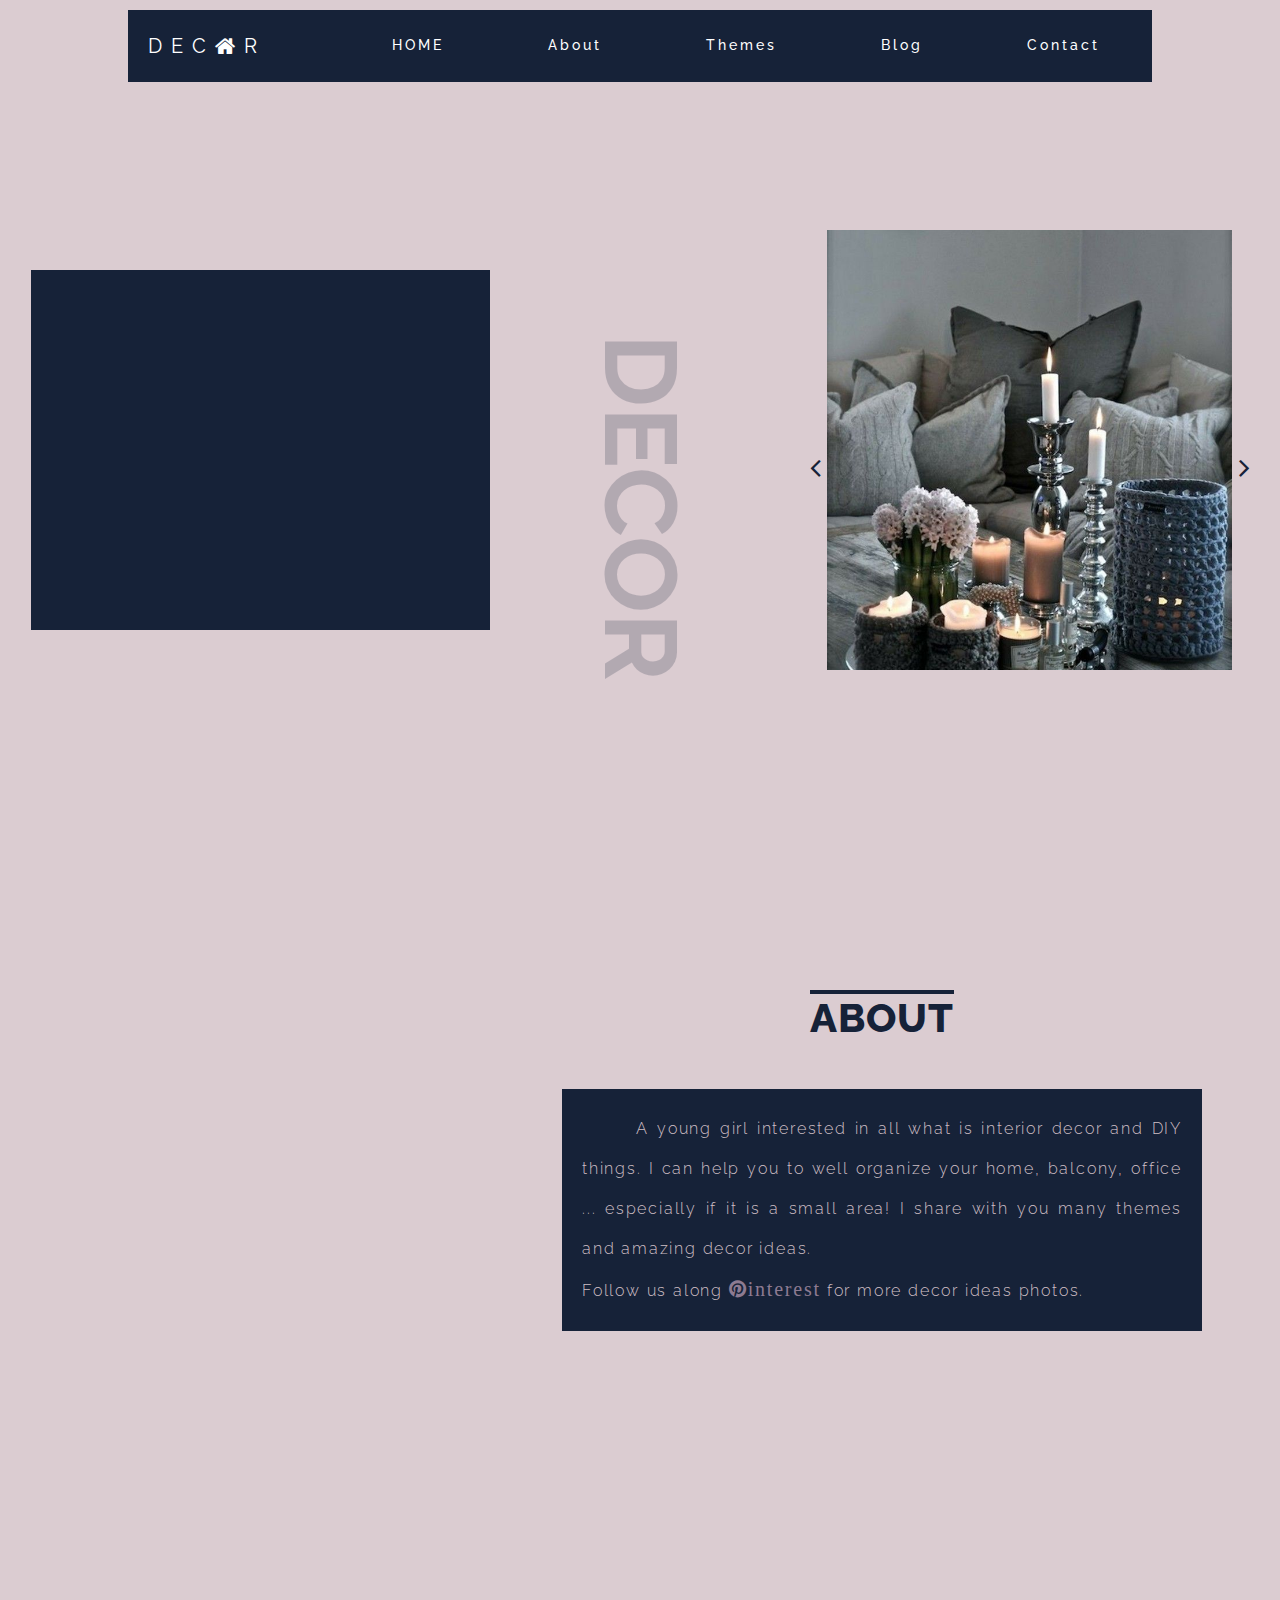
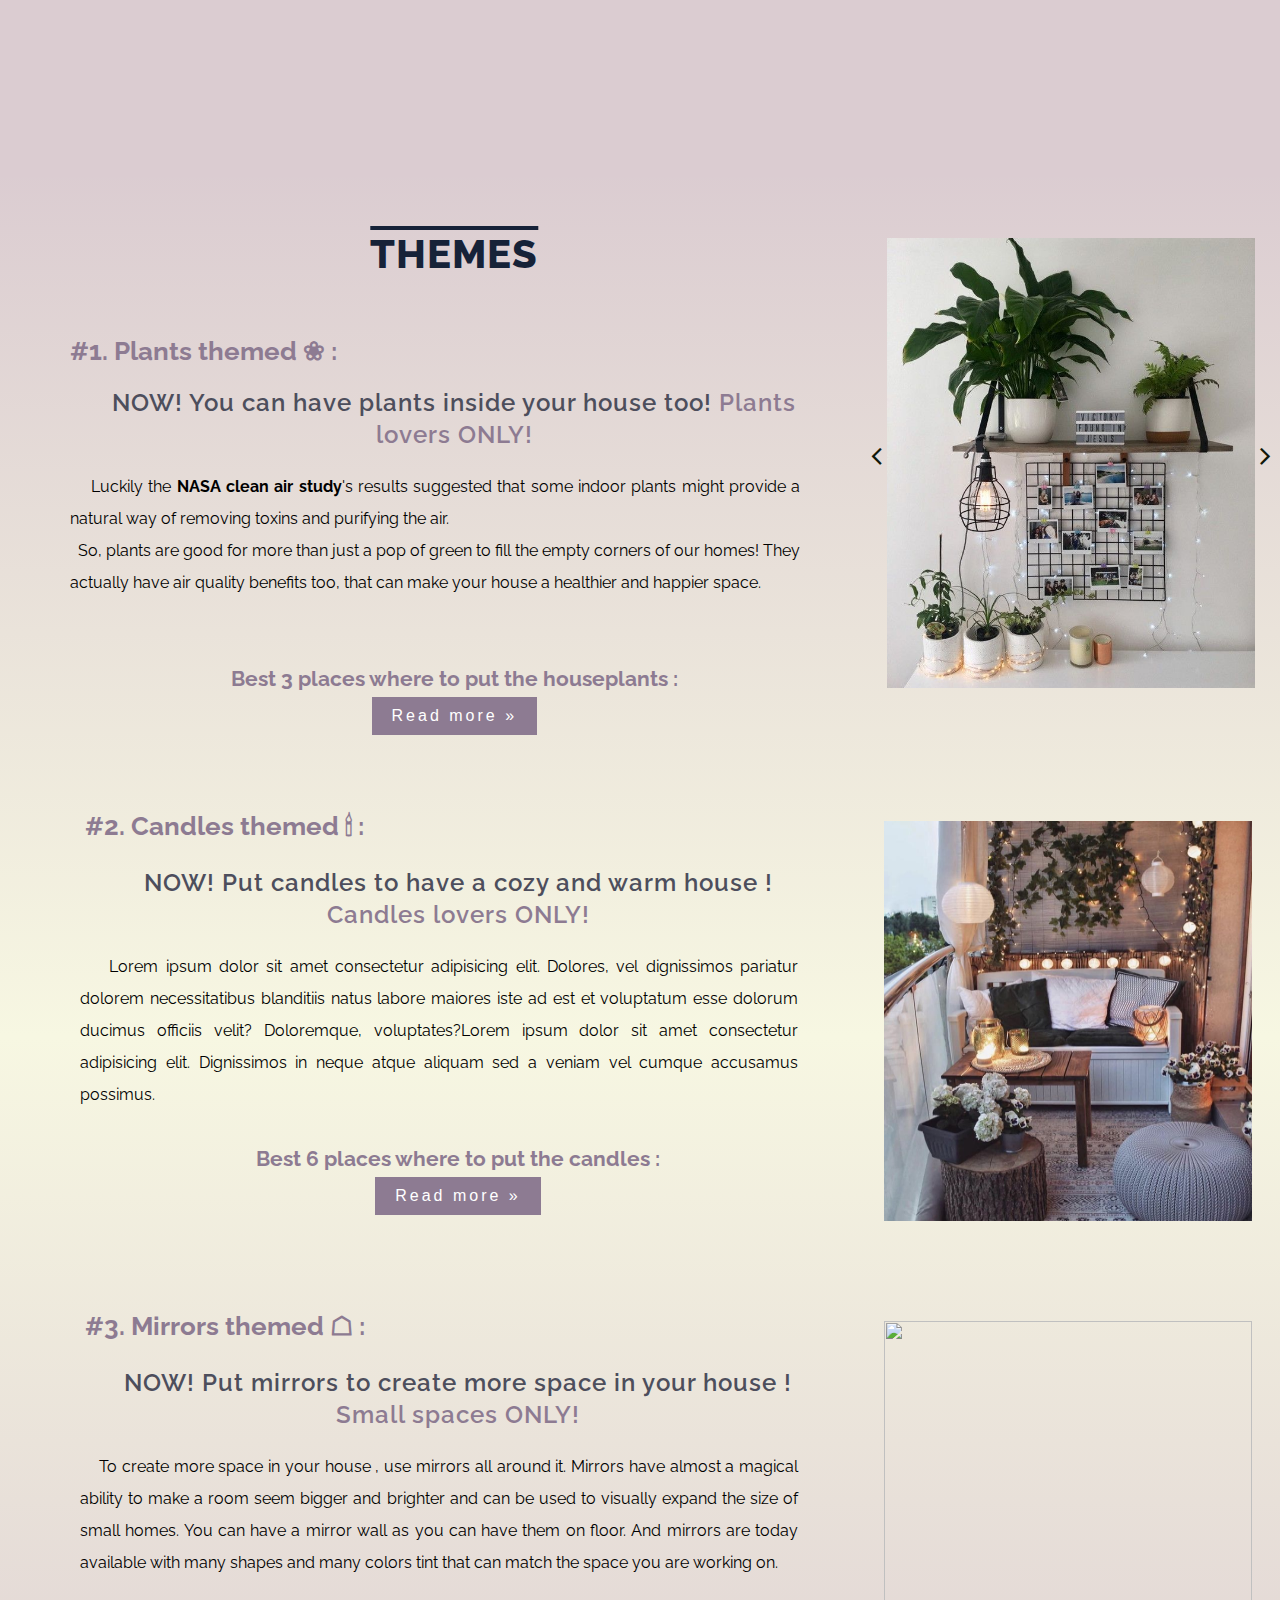
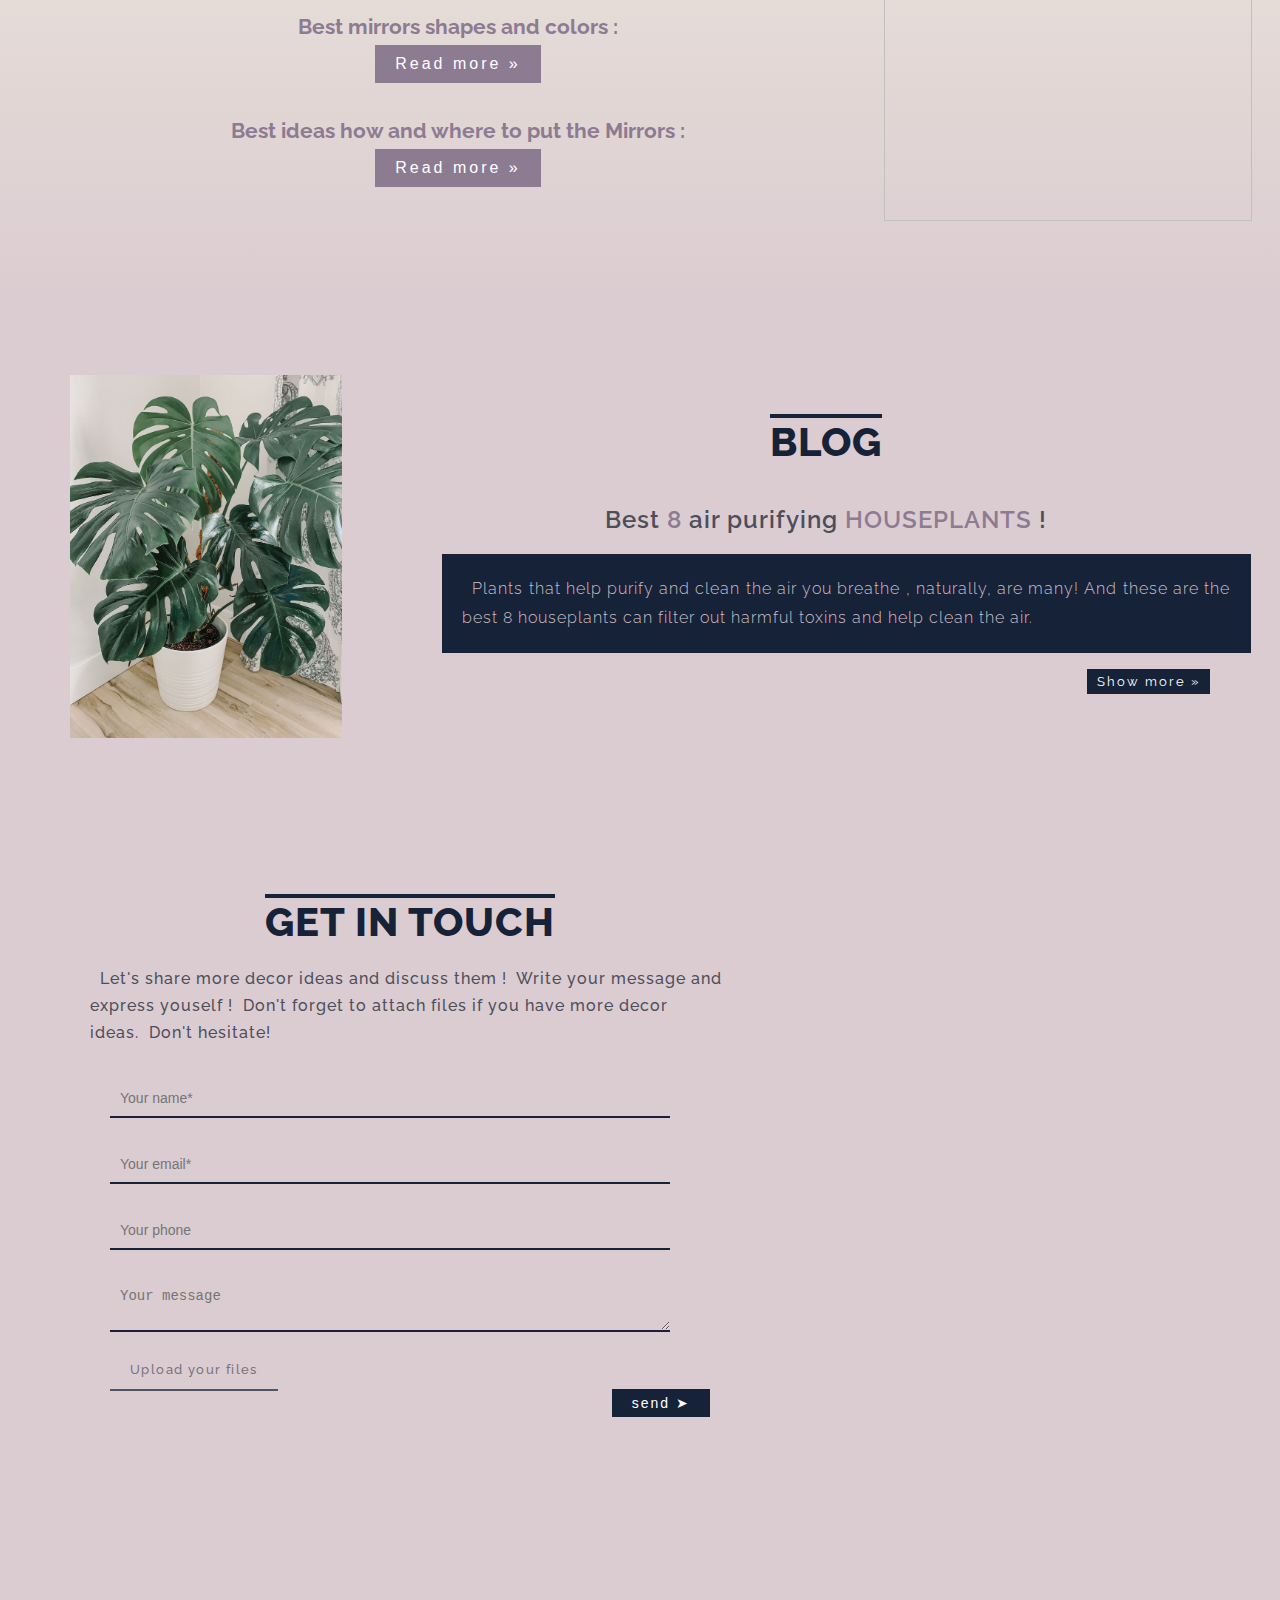
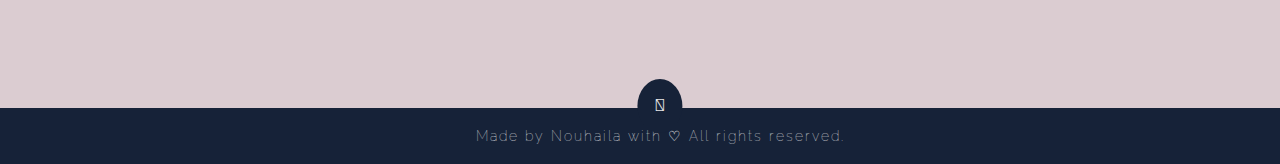
==== commit 91c2cc49: "width responsive" ====
--- a/index.html
+++ b/index.html
@@ -86,30 +86,34 @@
              of removing toxins and purifying the air. <br>
             &#160; So, plants are good for more than just a pop of green to fill the empty corners of our homes!
             They actually have air quality benefits too, that can make your house a healthier and happier space.
-            <br><br><p style="text-align: center;"> <strong style="color: #8d7b92;font-size: 1.3rem;"> Best 3 places where to put the houseplants :</strong></p>
-          </p>
-          <div class="btnmr">
-           <a href="planttheme.html" target="_blank"><button class="rdmore">Read more &#187;</button></a></div>
+           </p>
+           <br><br><p style="text-align: center;"> <strong style="color: #8d7b92;font-size: 1.3rem;"> Best 3 places where to put the houseplants :</strong></p>
+          
+           <div class="btnmr">
+            <a href="planttheme.html" target="_blank"><button class="rdmore">Read more &#187;</button></a></div></div>
+           
+           <div class="images animate-top" id="imageslider">
+            <img src="plants/plant4.jpg" alt="" class="active mySlides">
+            <img src="plants/plant1.jpg" alt="" class=" mySlides">
+            <img src="plants/plant2.jpg" alt="" class=" mySlides">
+            <img src="plants/plant3.jpg" alt="" class=" mySlides">
+            <img src="plants/plan04.jpg" alt="" class=" mySlides">
+            <img src="plants/plant5.jpg" alt="" class=" mySlides">
+            <img src="plants/plant6.jpg" alt="" class=" mySlides">
+            <img src="plants/plant7.jpg" alt="" class=" mySlides">
+            <img src="plants/plant9.jpg" alt="" class=" mySlides">
+            <img src="plants/plant13.jpg" alt="" class=" mySlides">
+            <div class="icon">
+              <ul class="Next-Prev">
+                <li><a  onclick="plusDivs(-1)" ><i class="left fa fa-angle-left"></i></a></li>
+                <li><a onclick=" plusDivs(1)"><i class="right fa fa-angle-right"></i></a></li>
+              </ul>
+            </div>
           </div>
-          
-            <div class="images animate-top" id="imageslider">
-              <img src="plants/plant4.jpg" alt="" class="active mySlides">
-              <img src="plants/plant1.jpg" alt="" class=" mySlides">
-              <img src="plants/plant2.jpg" alt="" class=" mySlides">
-              <img src="plants/plant3.jpg" alt="" class=" mySlides">
-              <img src="plants/plan04.jpg" alt="" class=" mySlides">
-              <img src="plants/plant5.jpg" alt="" class=" mySlides">
-              <img src="plants/plant6.jpg" alt="" class=" mySlides">
-              <img src="plants/plant7.jpg" alt="" class=" mySlides">
-              <img src="plants/plant9.jpg" alt="" class=" mySlides">
-              <img src="plants/plant13.jpg" alt="" class=" mySlides">
-              <div class="icon">
-                <ul class="Next-Prev">
-                  <li><a  onclick="plusDivs(-1)" ><i class="left fa fa-angle-left"></i></a></li>
-                  <li><a onclick=" plusDivs(1)"><i class="right fa fa-angle-right"></i></a></li>
-                </ul>
-              </div>
-            </div>
+            
+          
+          
+            
            </div>
            <div class="secondtheme" style="display: flex;">
             <div class="Coontent">
@@ -237,7 +241,7 @@
       <div class="image animate-right"></div>
     </section>
 
-    <footer id="footer" class="animate-right">
+    <footer id="footer">
       <div class="contaiiner">
         <div class="back-to-top">
         <a href="#home"><i class="fas fa-chevron-up"></i></a>
--- a/style.css
+++ b/style.css
@@ -337,7 +337,7 @@
   }
   .navbar{
     position: fixed;
-    top: 51px;left: 0;right: 0;bottom: 0;
+    top: 3.4rem;left: 0;right: 0;bottom: 0;
     background: var(--secondary-font-color);
     opacity: 1;
     z-index: 1500;
@@ -348,7 +348,7 @@
     transition: 0.6s;
     transform:scale(0);
     width: 100%;
-    min-height: 120vh;
+    min-height: 125vh;
 }
   .navbar ul li a{
     position: relative;
